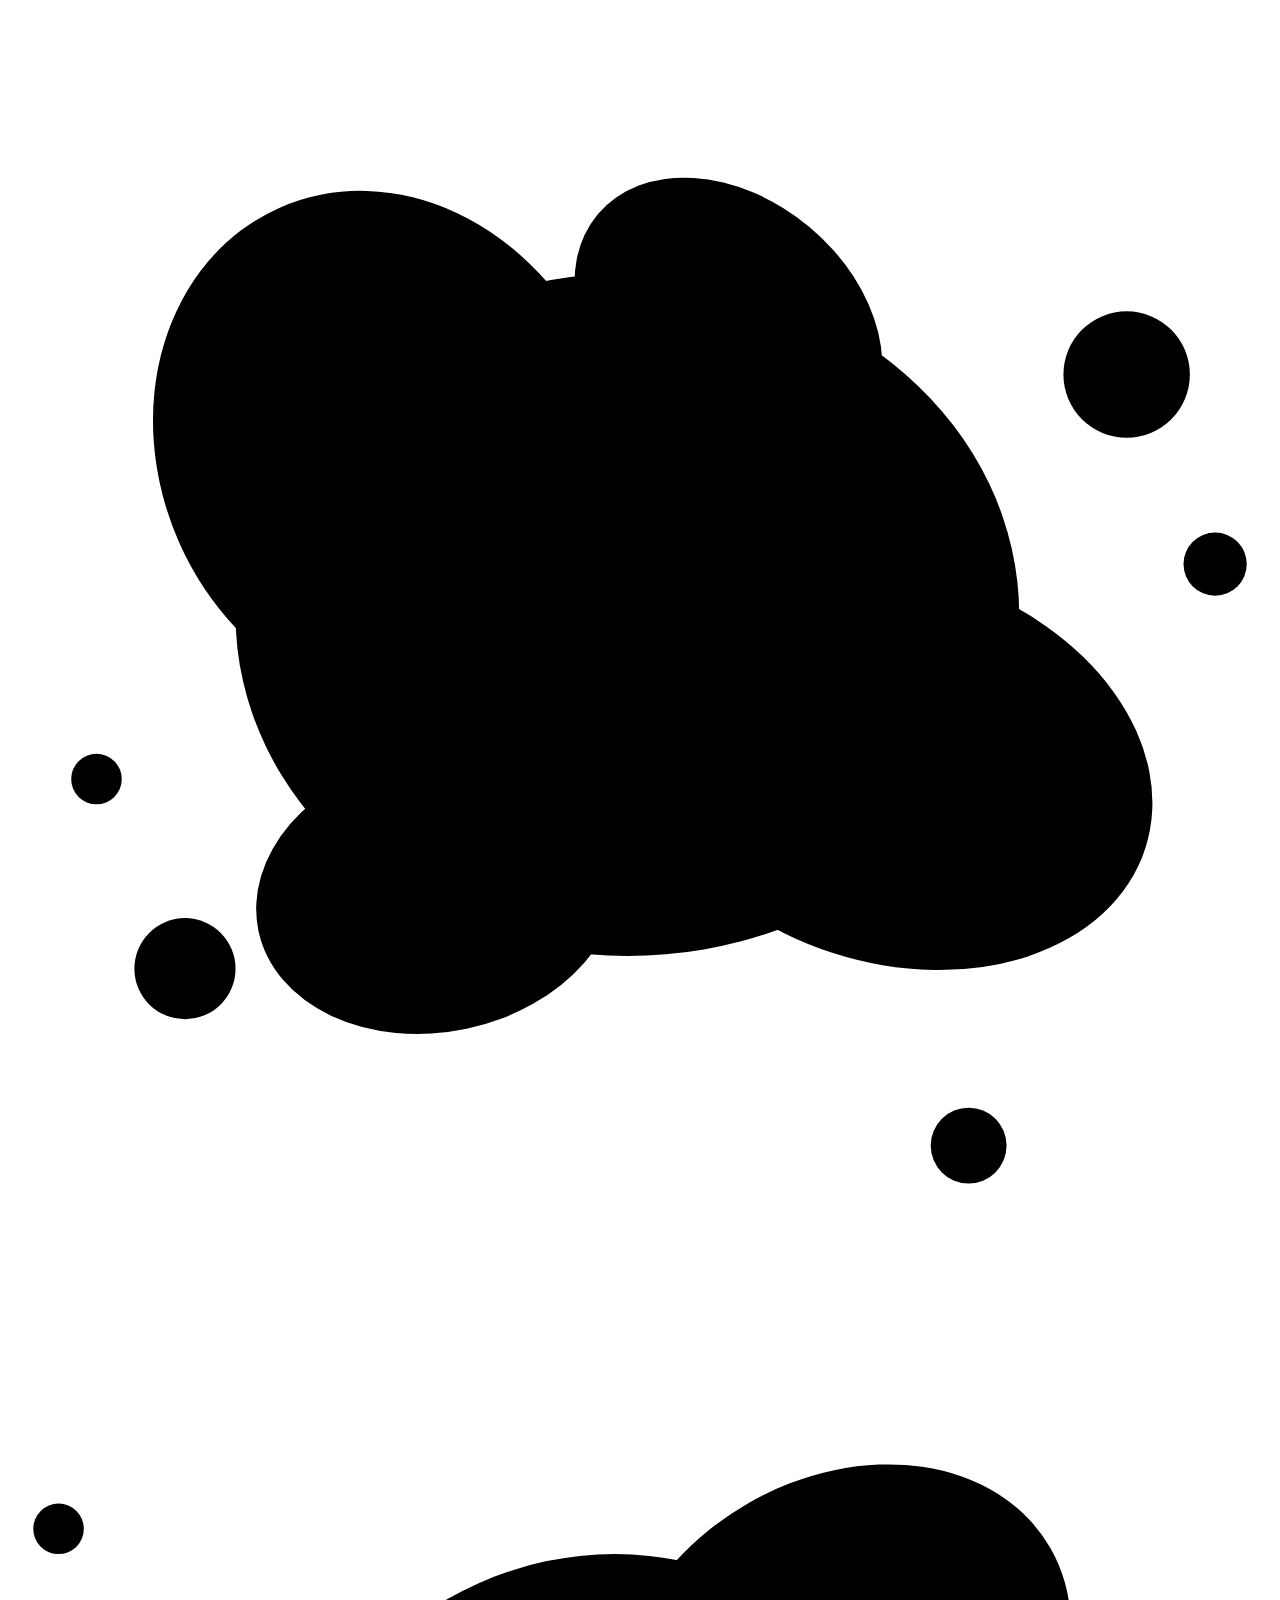
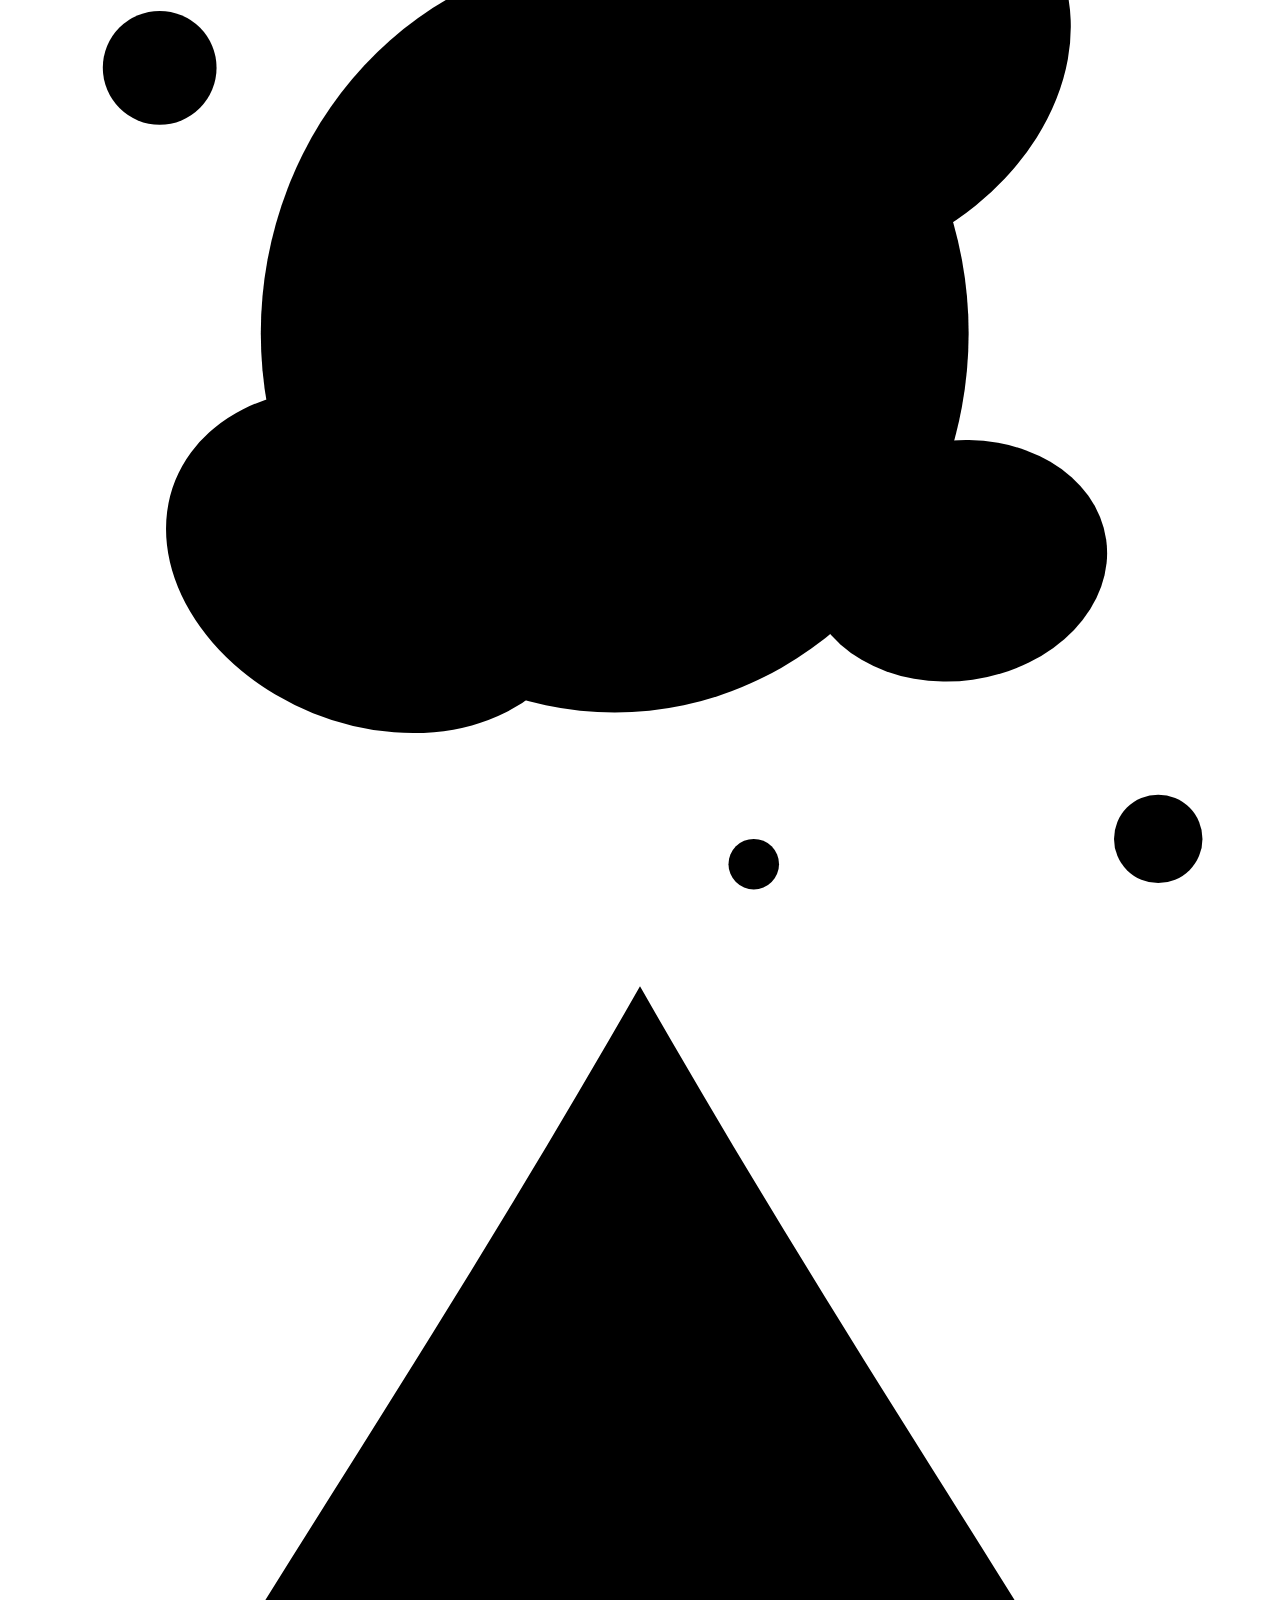
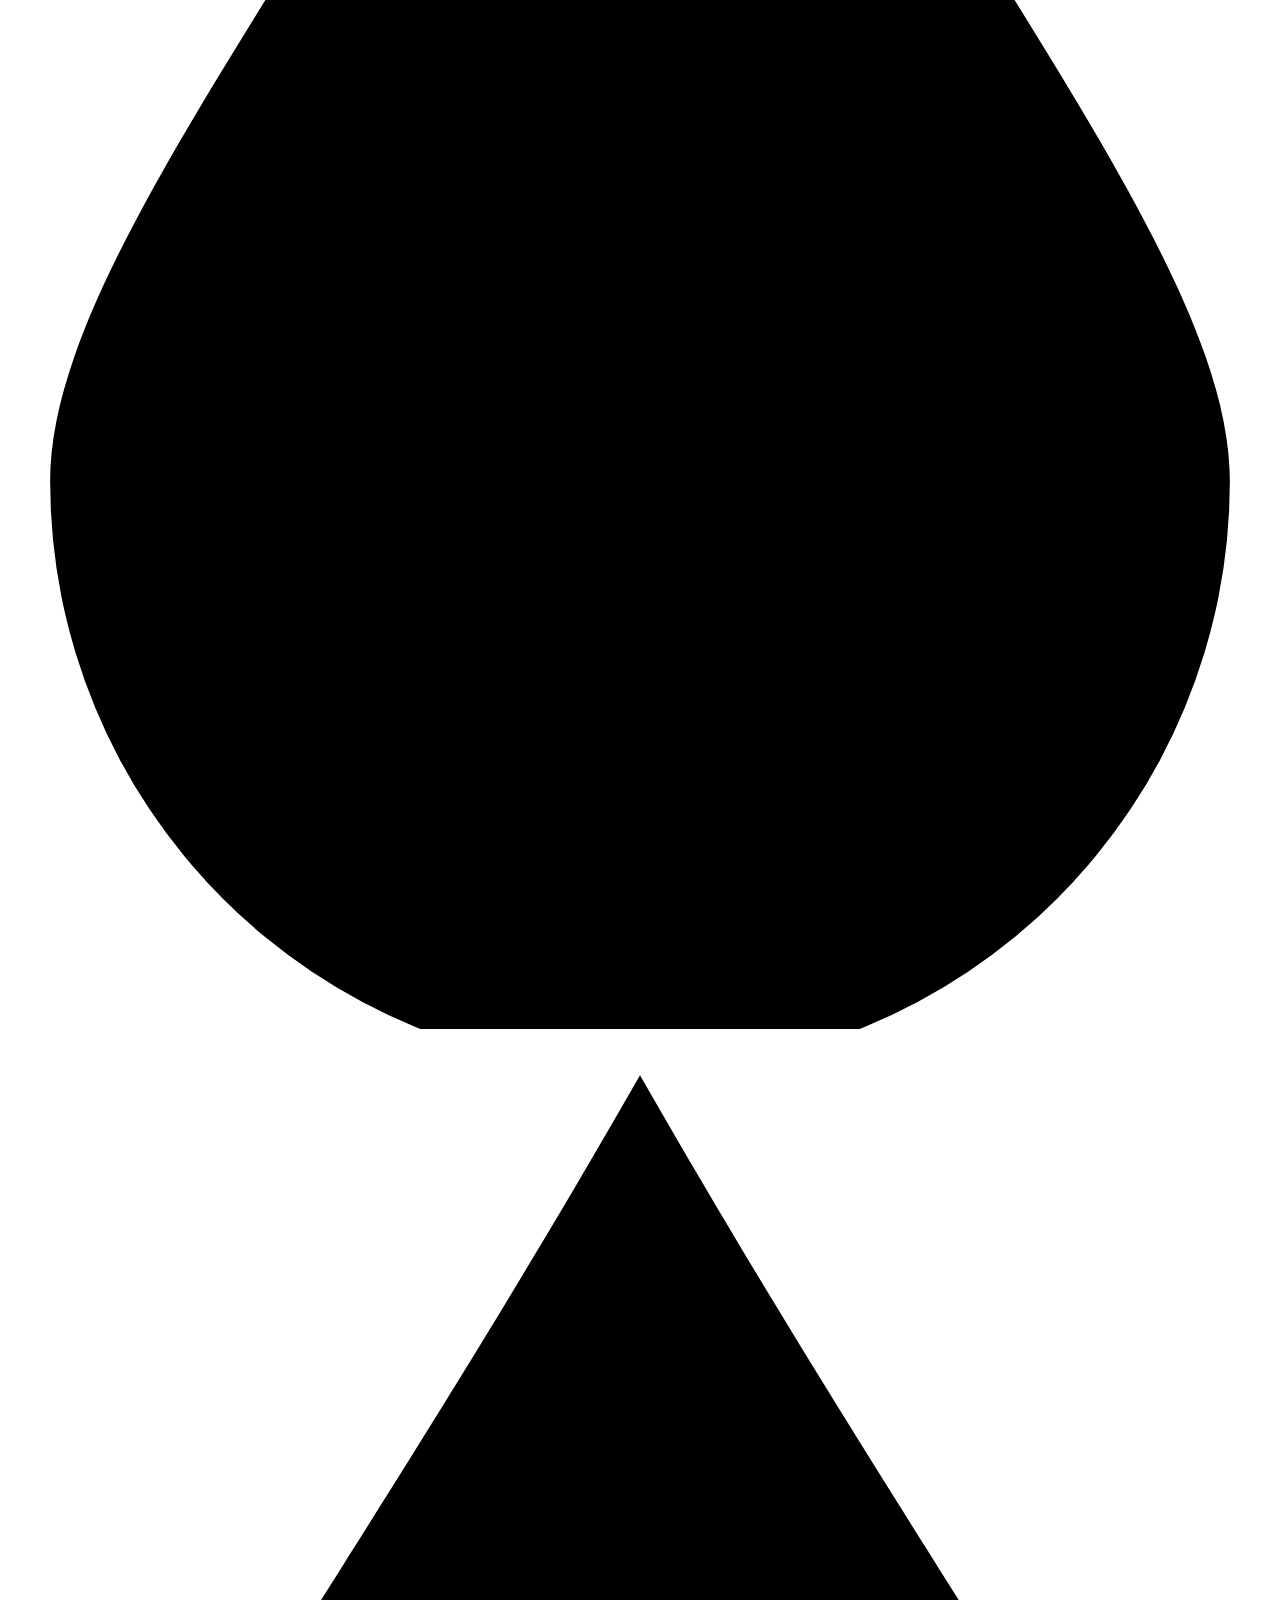
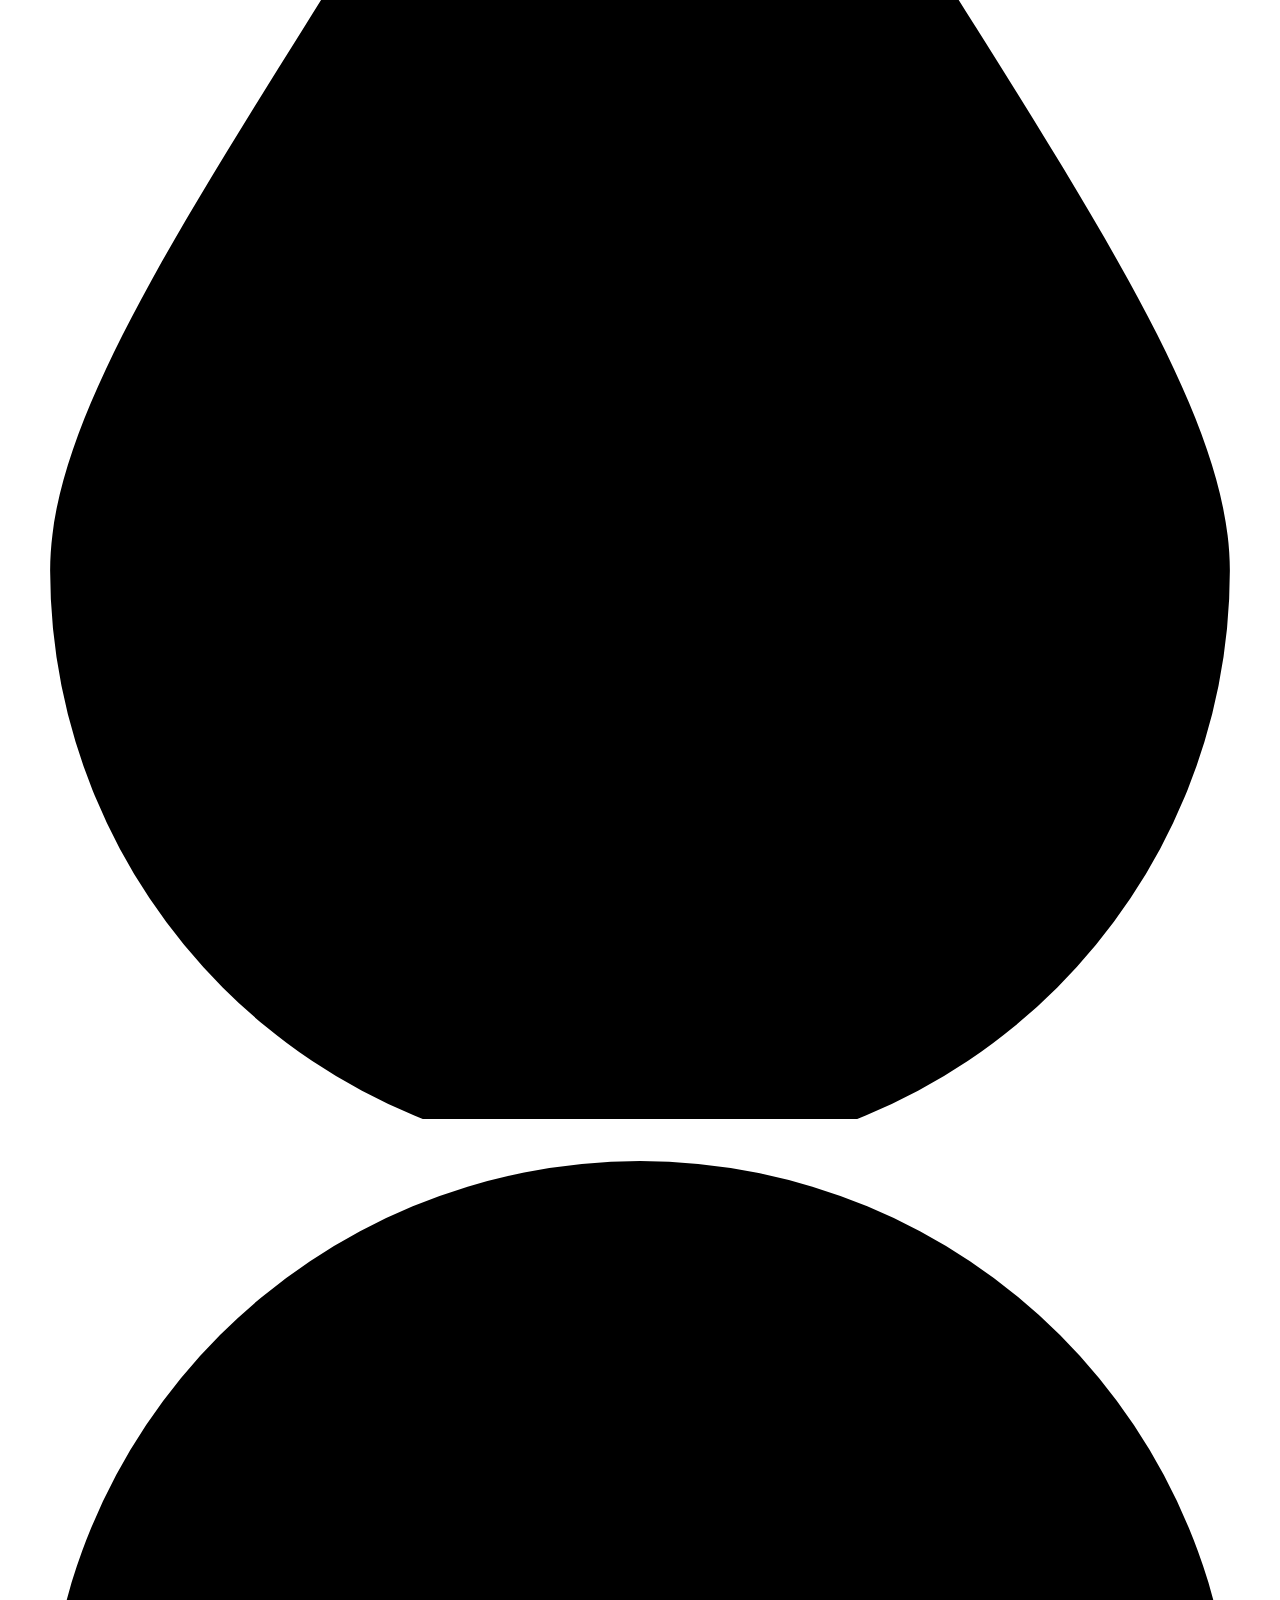
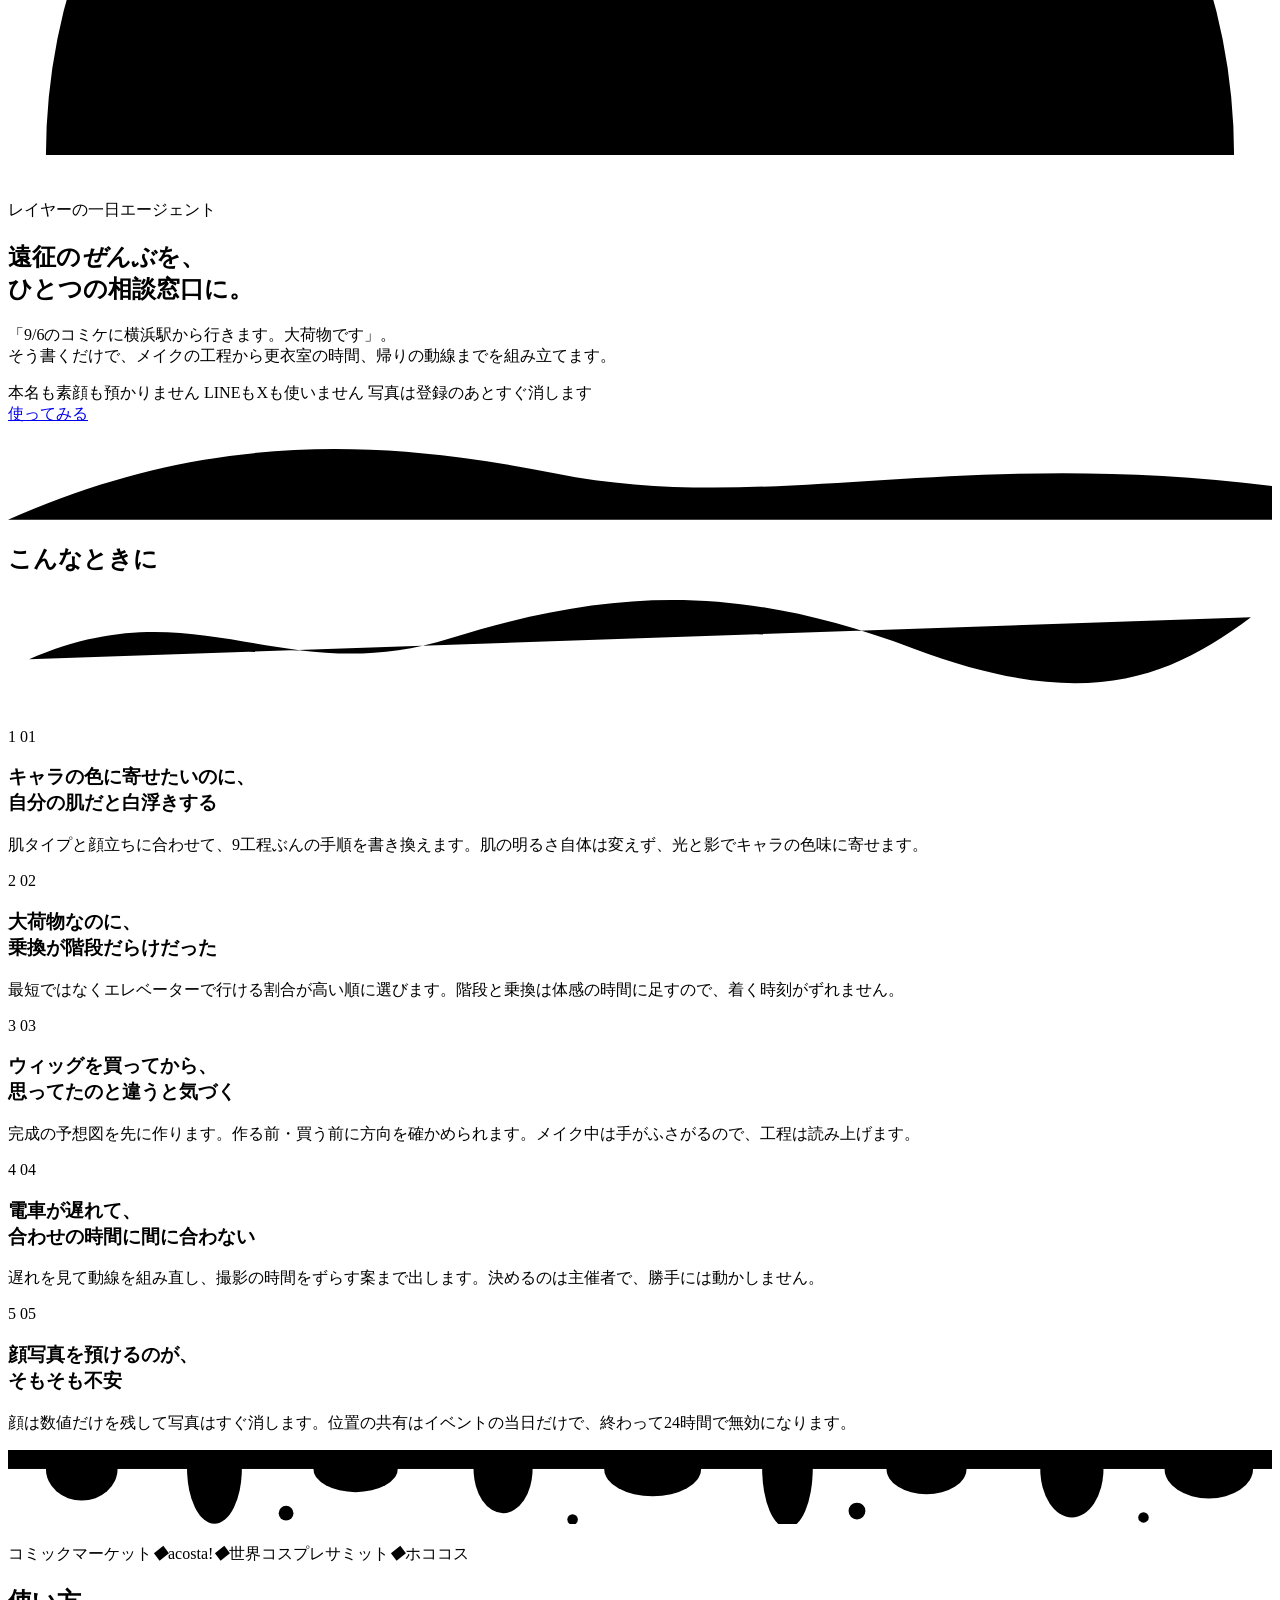
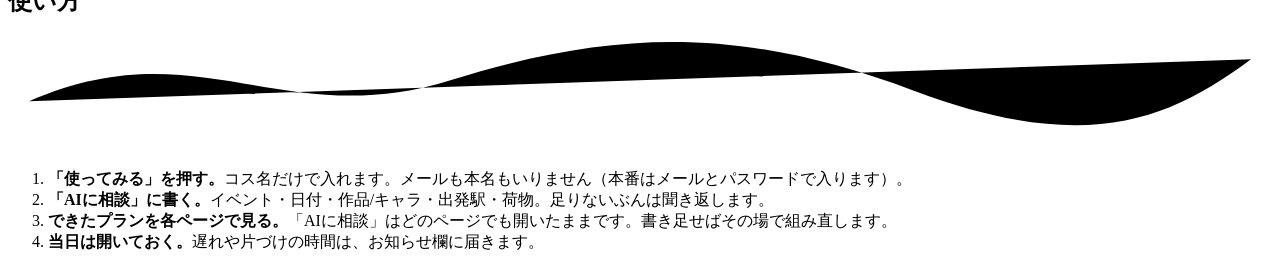
==== web/index.html @ 3bc36d15 "refactor: ログイン機能の刷新と機能強化、不要なテストの削除および UI の更新" ====
<!DOCTYPE html>
<html lang="ja">
<head>
<meta charset="utf-8">
<meta name="viewport" content="width=device-width, initial-scale=1, viewport-fit=cover">
<title>コスめぐり — レイヤーの一日エージェント</title>
<link rel="icon" href="/favicon.svg" type="image/svg+xml">
<link rel="apple-touch-icon" href="/apple-touch-icon.png">
<link rel="manifest" href="/manifest.webmanifest">
<meta name="theme-color" content="#0b0b10">
<link rel="stylesheet" href="/static/style.css?v=41">
</head>
<body class="p-home">

<main>
  <section class="hero">
    <!-- 飾りはインクの飛沫。重ねた楕円と飛び散った粒でできている。
         層ごとにスクロールとポインタで速さを変える（home.js） -->
    <div class="deco" aria-hidden="true">
      <svg class="splat splat-acid" data-depth="0.09" viewBox="0 0 200 200">
        <ellipse cx="98" cy="96" rx="62" ry="54"/>
        <ellipse cx="60" cy="70" rx="36" ry="42" transform="rotate(-24 60 70)"/>
        <ellipse cx="140" cy="120" rx="42" ry="31" transform="rotate(18 140 120)"/>
        <ellipse cx="114" cy="50" rx="27" ry="20" transform="rotate(40 114 50)"/>
        <ellipse cx="68" cy="140" rx="29" ry="22" transform="rotate(-12 68 140)"/>
        <circle cx="177" cy="58" r="10"/><circle cx="191" cy="88" r="5"/>
        <circle cx="28" cy="152" r="8"/><circle cx="14" cy="122" r="4"/>
        <circle cx="152" cy="180" r="6"/>
      </svg>
      <svg class="splat splat-magenta" data-depth="0.24" viewBox="0 0 200 200">
        <ellipse cx="96" cy="104" rx="56" ry="60"/>
        <ellipse cx="132" cy="62" rx="38" ry="30" transform="rotate(-30 132 62)"/>
        <ellipse cx="58" cy="140" rx="34" ry="26" transform="rotate(22 58 140)"/>
        <ellipse cx="150" cy="140" rx="24" ry="19" transform="rotate(-8 150 140)"/>
        <circle cx="24" cy="62" r="9"/><circle cx="8" cy="40" r="4"/>
        <circle cx="182" cy="184" r="7"/><circle cx="118" cy="188" r="4"/>
      </svg>
      <span class="ring ring-cyan" data-depth="0.44"></span>
      <span class="dot dot-violet" data-depth="0.58"></span>
      <svg class="drop drop-a" data-depth="0.66" viewBox="0 0 60 80"><path d="M30 2 C 46 30, 58 44, 58 54 a28 28 0 0 1-56 0 C2 44, 14 30, 30 2 Z"/></svg>
      <svg class="drop drop-b" data-depth="0.36" viewBox="0 0 60 80"><path d="M30 2 C 46 30, 58 44, 58 54 a28 28 0 0 1-56 0 C2 44, 14 30, 30 2 Z"/></svg>
      <svg class="arc" data-depth="0.16" viewBox="0 0 200 104"><path d="M6 100 A94 94 0 0 1 194 100"/></svg>
    </div>

    <div class="hero-text">
      <p class="eyebrow">レイヤーの一日エージェント</p>
      <h1 class="hero-title">遠征の<em>ぜんぶ</em>を、<br>ひとつの相談窓口に。</h1>
      <p class="hero-lead">
        「9/6のコミケに横浜駅から行きます。大荷物です」。<br>
        そう書くだけで、メイクの工程から更衣室の時間、帰りの動線までを組み立てます。
      </p>
      <div class="hero-chips">
        <span class="chip">本名も素顔も預かりません</span>
        <span class="chip">LINEもXも使いません</span>
        <span class="chip">写真は登録のあとすぐ消します</span>
      </div>
      <div class="hero-cta">
        <a id="btn-start" class="btn primary" href="/login">使ってみる</a>
      </div>
    </div>
  </section>
</main>

<!-- できること: 黒地の帯。上下を波で切る -->
<div class="wave wave-in" aria-hidden="true">
  <svg viewBox="0 0 1200 90" preserveAspectRatio="none"><path d="M0 90 C 180 10, 340 10, 520 46 C 720 86, 900 20, 1200 58 L1200 90 Z"/></svg>
</div>

<section class="band">
  <div class="band-inner">
    <h2 class="section-title on-dark">こんなときに<span class="squiggle" aria-hidden="true"><svg viewBox="0 0 120 12" preserveAspectRatio="none"><path d="M2 8 C 18 1, 26 11, 42 6 S 70 1, 86 7 S 110 10, 118 4"/></svg></span></h2>

    <div class="feature-grid">
      <article class="feature f-prep">
        <span class="feature-step">1</span>
        <span class="ghost-no" aria-hidden="true">01</span>
        <h3>キャラの色に寄せたいのに、<br>自分の肌だと白浮きする</h3>
        <p>肌タイプと顔立ちに合わせて、9工程ぶんの手順を書き換えます。肌の明るさ自体は変えず、光と影でキャラの色味に寄せます。</p>
      </article>

      <article class="feature f-plan">
        <span class="feature-step">2</span>
        <span class="ghost-no" aria-hidden="true">02</span>
        <h3>大荷物なのに、<br>乗換が階段だらけだった</h3>
        <p>最短ではなくエレベーターで行ける割合が高い順に選びます。階段と乗換は体感の時間に足すので、着く時刻がずれません。</p>
      </article>

      <article class="feature f-looks">
        <span class="feature-step">3</span>
        <span class="ghost-no" aria-hidden="true">03</span>
        <h3>ウィッグを買ってから、<br>思ってたのと違うと気づく</h3>
        <p>完成の予想図を先に作ります。作る前・買う前に方向を確かめられます。メイク中は手がふさがるので、工程は読み上げます。</p>
      </article>

      <article class="feature f-day">
        <span class="feature-step">4</span>
        <span class="ghost-no" aria-hidden="true">04</span>
        <h3>電車が遅れて、<br>合わせの時間に間に合わない</h3>
        <p>遅れを見て動線を組み直し、撮影の時間をずらす案まで出します。決めるのは主催者で、勝手には動かしません。</p>
      </article>

      <article class="feature f-privacy">
        <span class="feature-step">5</span>
        <span class="ghost-no" aria-hidden="true">05</span>
        <h3>顔写真を預けるのが、<br>そもそも不安</h3>
        <p>顔は数値だけを残して写真はすぐ消します。位置の共有はイベントの当日だけで、終わって24時間で無効になります。</p>
      </article>
    </div>
  </div>
</section>

<!-- 黒い帯の下は、インクが垂れた形で切る -->
<div class="drip" aria-hidden="true">
  <svg viewBox="0 0 1200 70" preserveAspectRatio="none">
    <rect width="1200" height="18"/>
    <ellipse cx="70" cy="18" rx="34" ry="30"/>
    <ellipse cx="196" cy="18" rx="26" ry="52"/>
    <ellipse cx="330" cy="18" rx="40" ry="22"/>
    <ellipse cx="470" cy="18" rx="28" ry="42"/>
    <ellipse cx="612" cy="18" rx="46" ry="26"/>
    <ellipse cx="740" cy="18" rx="24" ry="56"/>
    <ellipse cx="872" cy="18" rx="38" ry="24"/>
    <ellipse cx="1010" cy="18" rx="30" ry="46"/>
    <ellipse cx="1140" cy="18" rx="42" ry="28"/>
    <circle cx="264" cy="60" r="7"/>
    <circle cx="536" cy="66" r="5"/>
    <circle cx="806" cy="58" r="8"/>
    <circle cx="1078" cy="64" r="5"/>
  </svg>
</div>

<!-- 対応イベントのリボン。帯だけを画面の外へ逃がし、文字は切らない -->
<div class="ribbon">
  <p class="ribbon-inner">
    <span>コミックマーケット</span><i aria-hidden="true">◆</i><span>acosta!</span><i aria-hidden="true">◆</i><span>世界コスプレサミット</span><i aria-hidden="true">◆</i><span>ホココス</span>
  </p>
</div>

<main class="lower">
  <section class="howto">
    <h2 class="section-title">使い方<span class="squiggle" aria-hidden="true"><svg viewBox="0 0 120 12" preserveAspectRatio="none"><path d="M2 8 C 18 1, 26 11, 42 6 S 70 1, 86 7 S 110 10, 118 4"/></svg></span></h2>
    <ol class="howto-list">
      <li><b>「使ってみる」を押す。</b>コス名だけで入れます。メールも本名もいりません（本番はメールとパスワードで入ります）。</li>
      <li><b>「AIに相談」に書く。</b>イベント・日付・作品/キャラ・出発駅・荷物。足りないぶんは聞き返します。</li>
      <li><b>できたプランを各ページで見る。</b>「AIに相談」はどのページでも開いたままです。書き足せばその場で組み直します。</li>
      <li><b>当日は開いておく。</b>遅れや片づけの時間は、お知らせ欄に届きます。</li>
    </ol>
  </section>

</main>

<script type="module" src="/static/js/pages/home.js?v=41"></script>
</body>
</html>
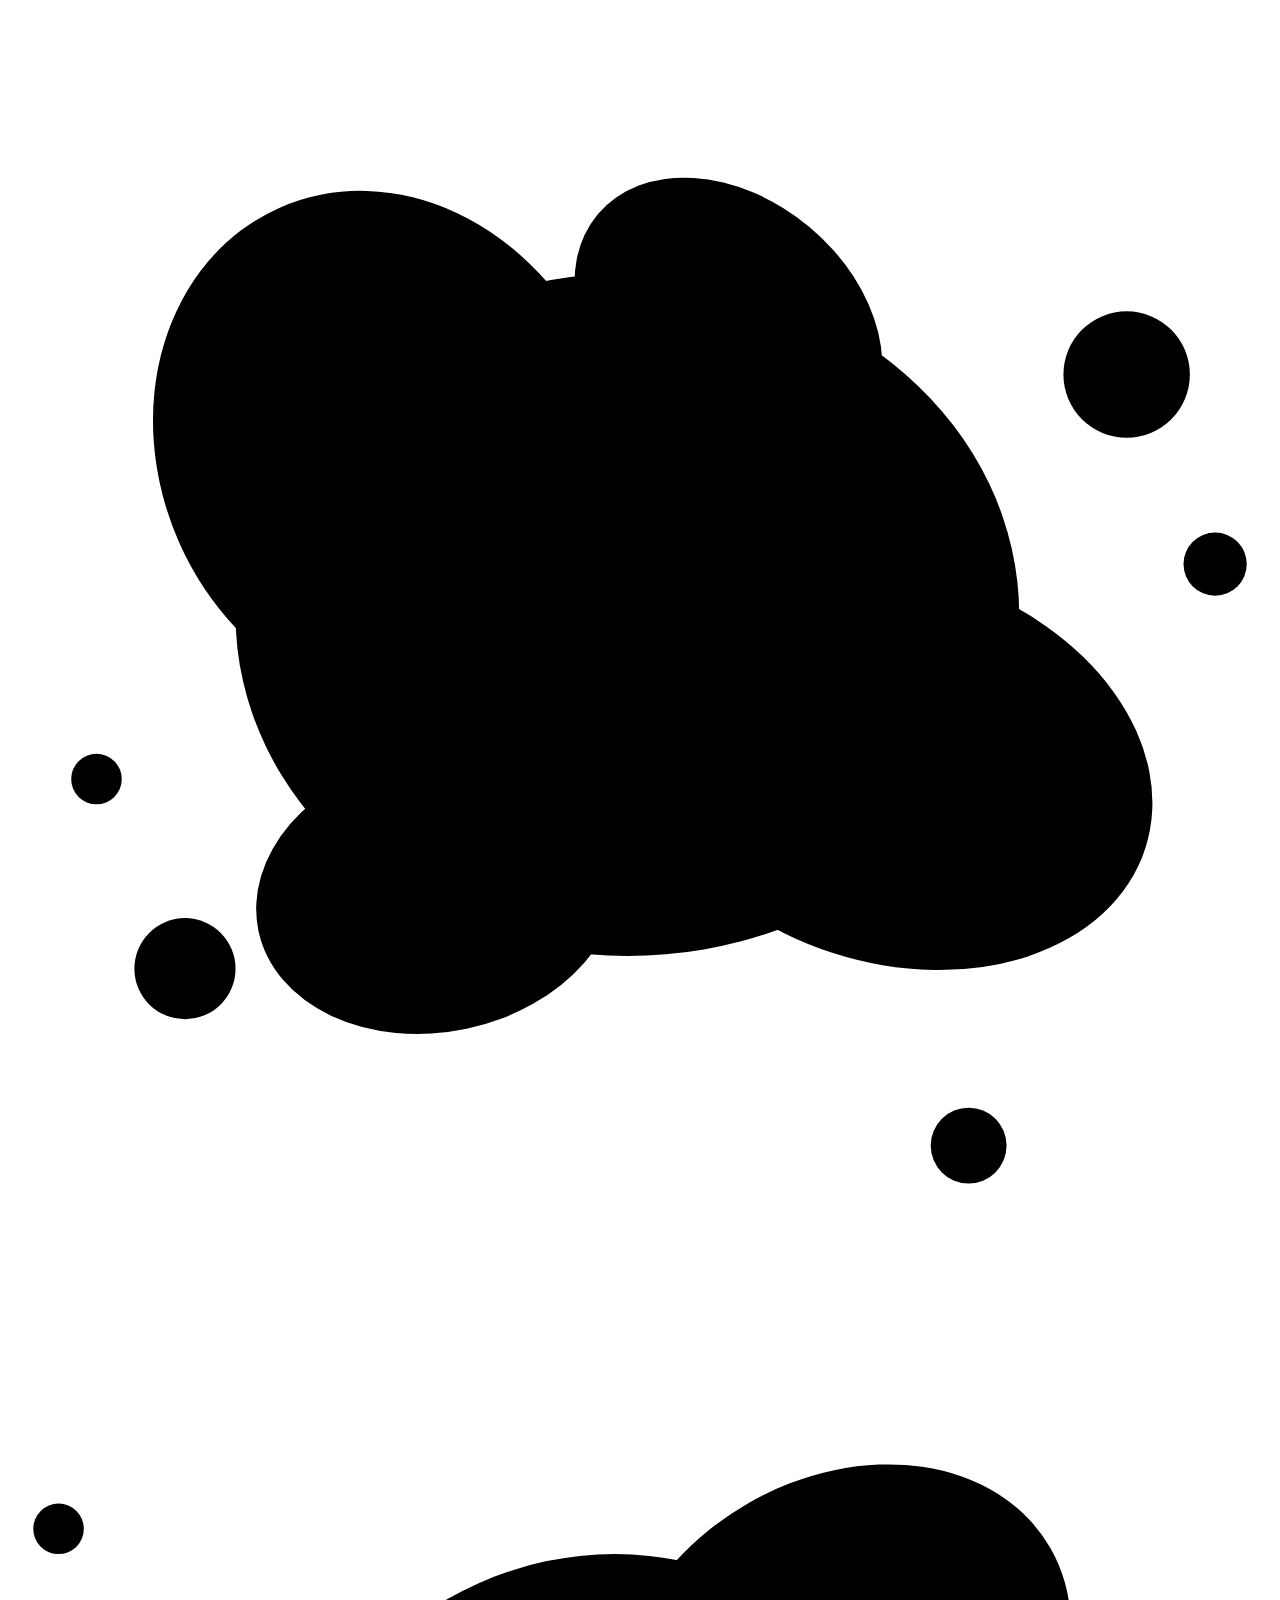
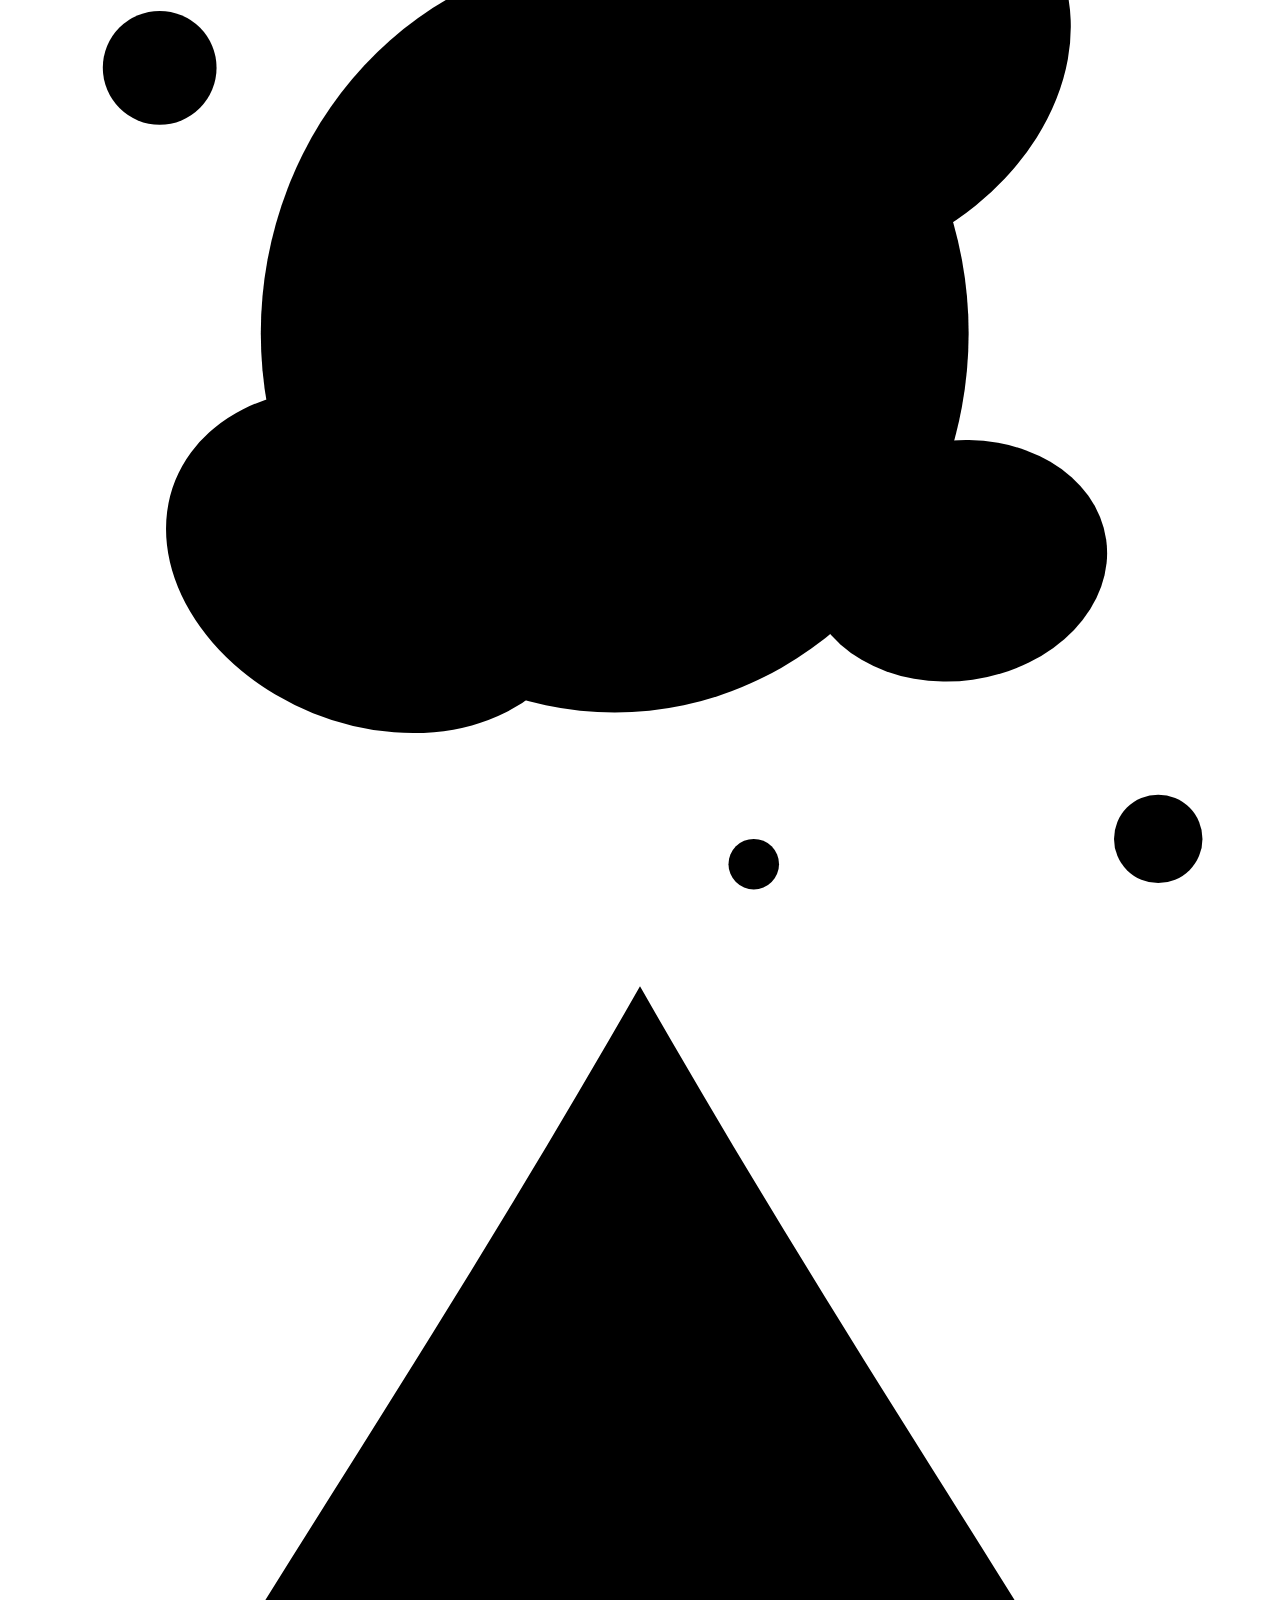
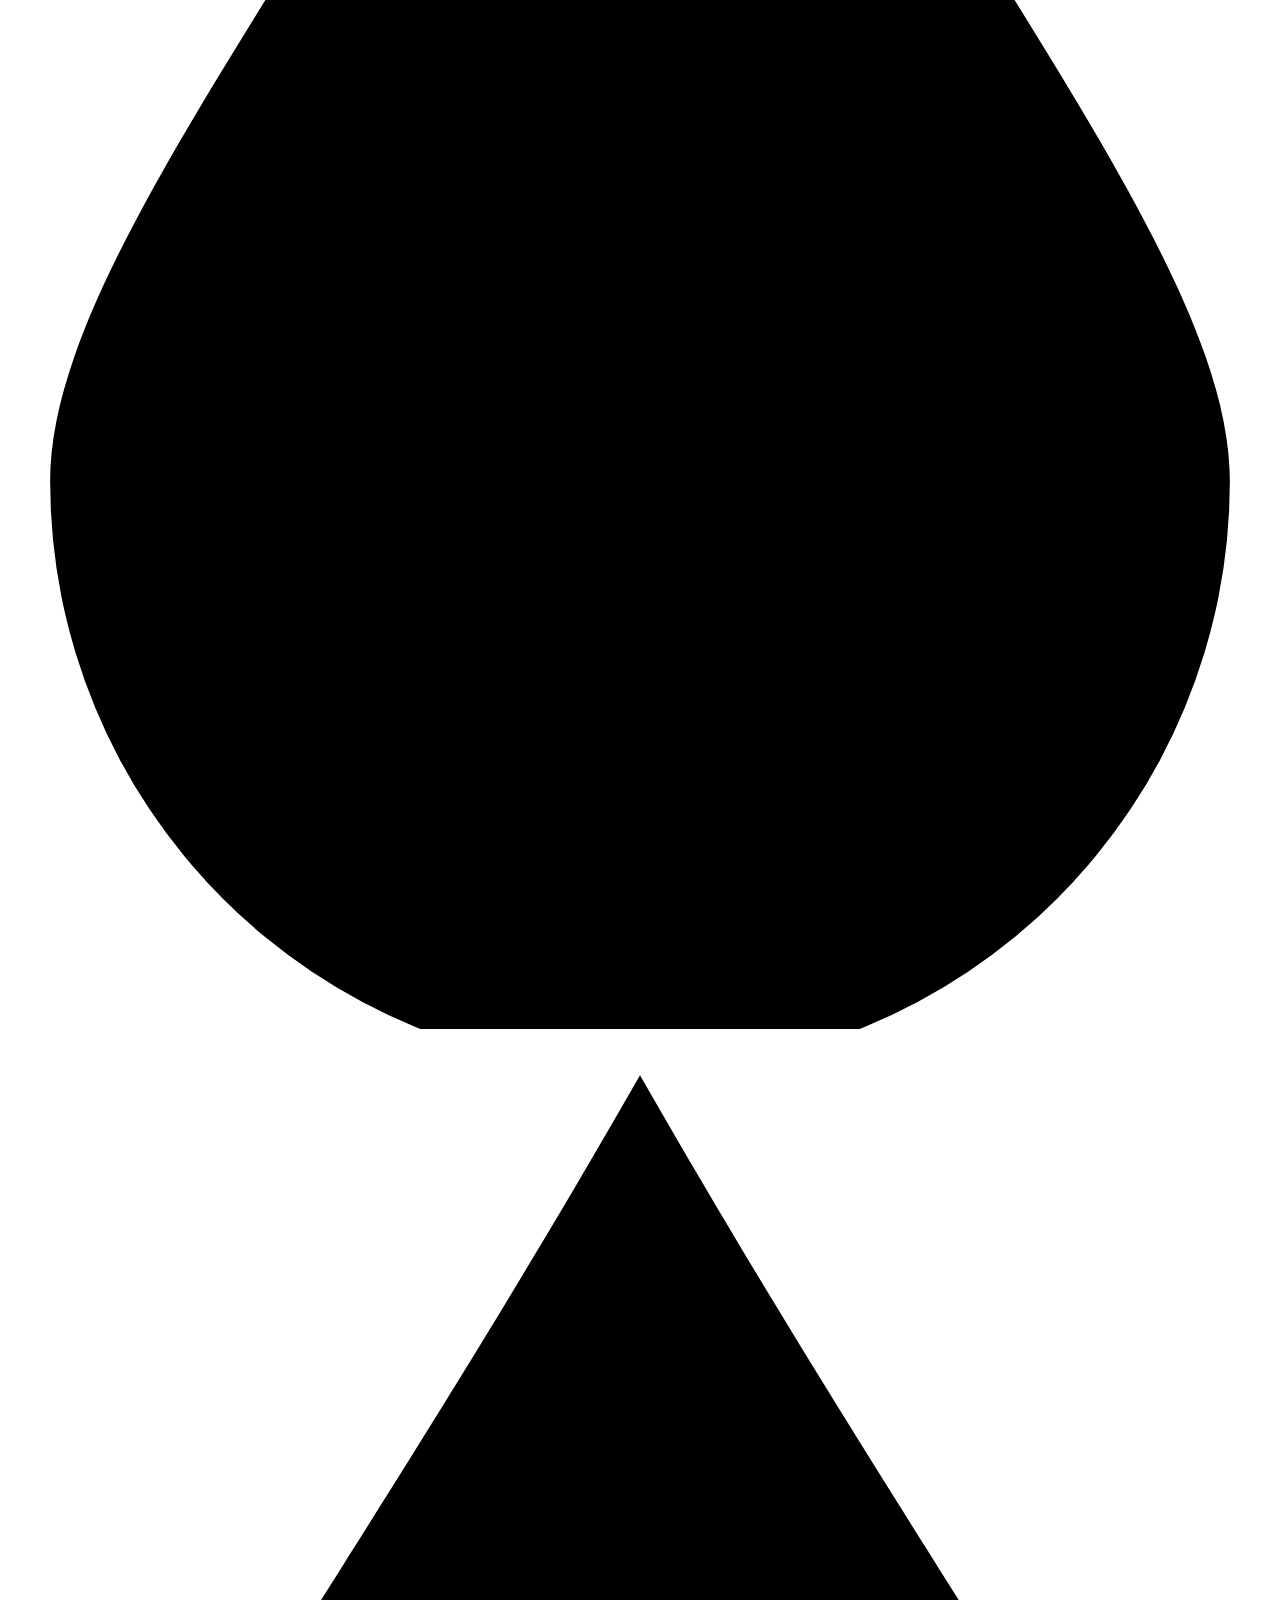
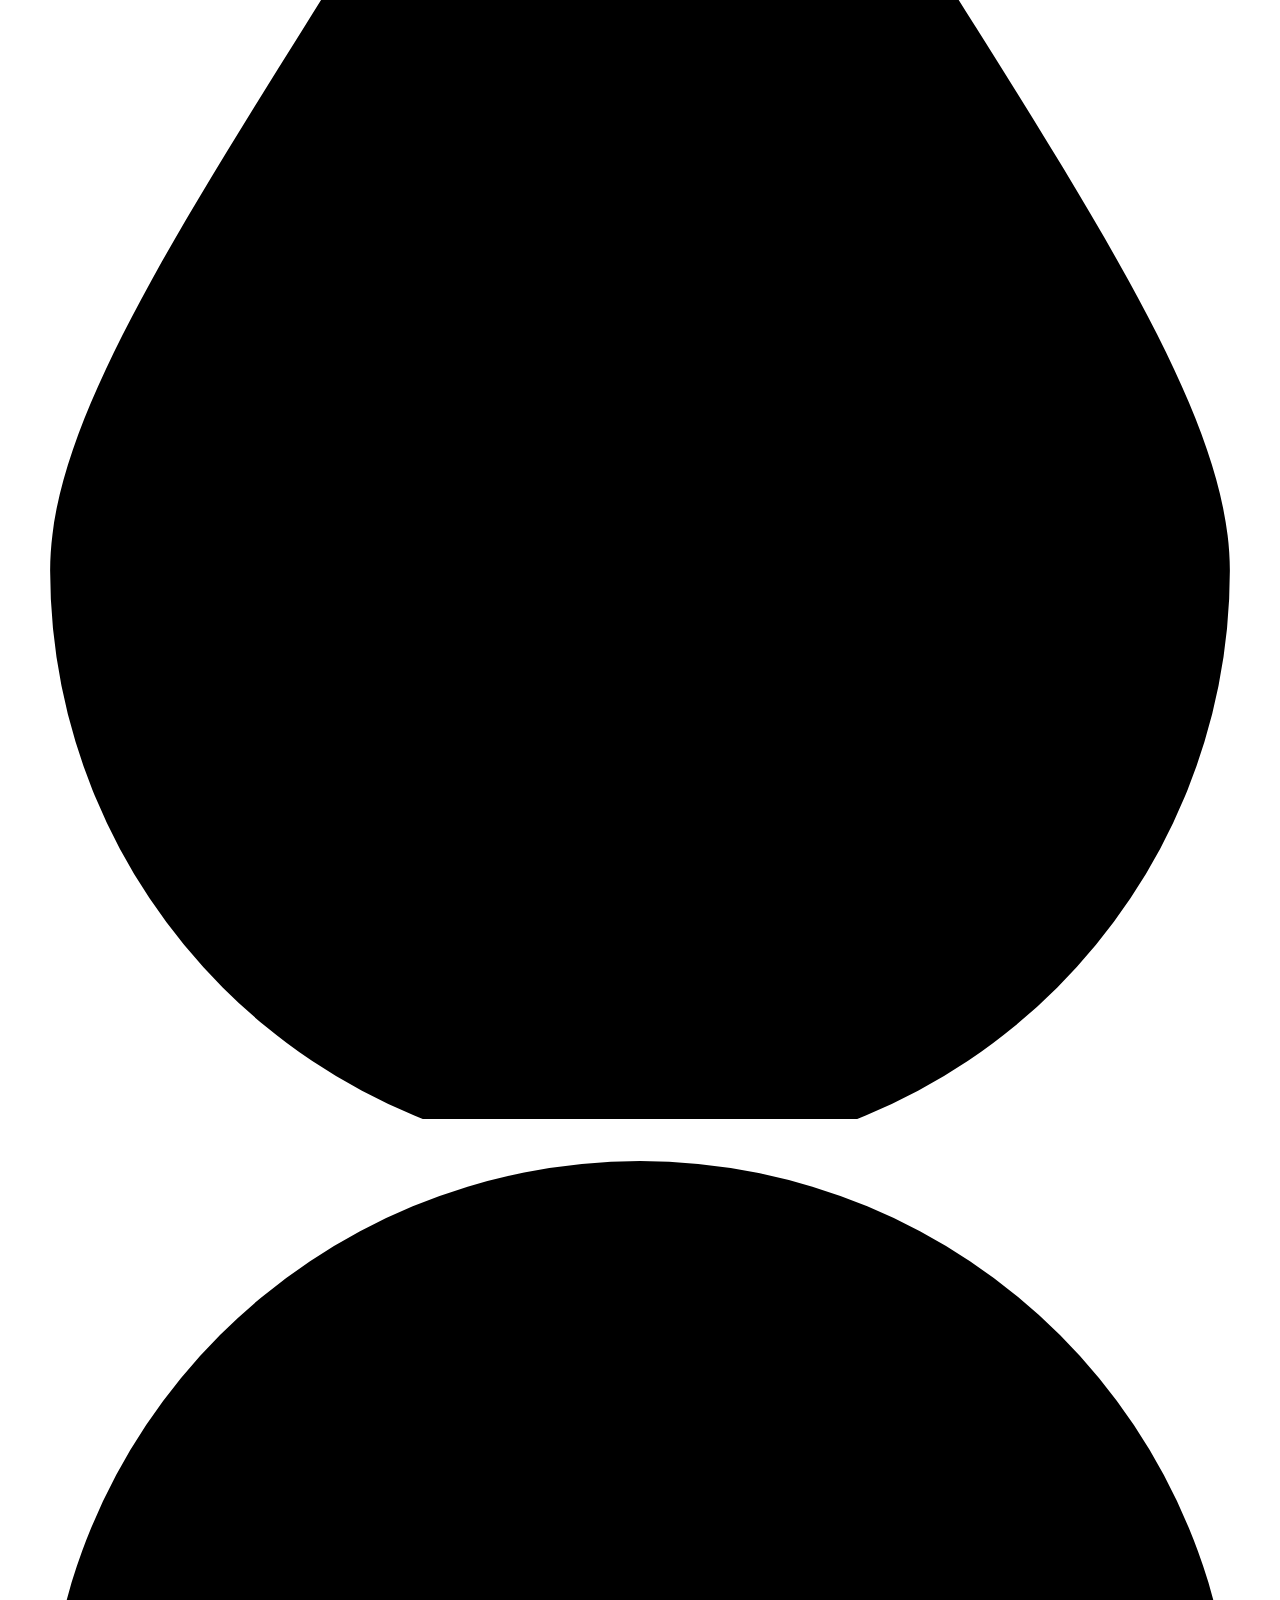
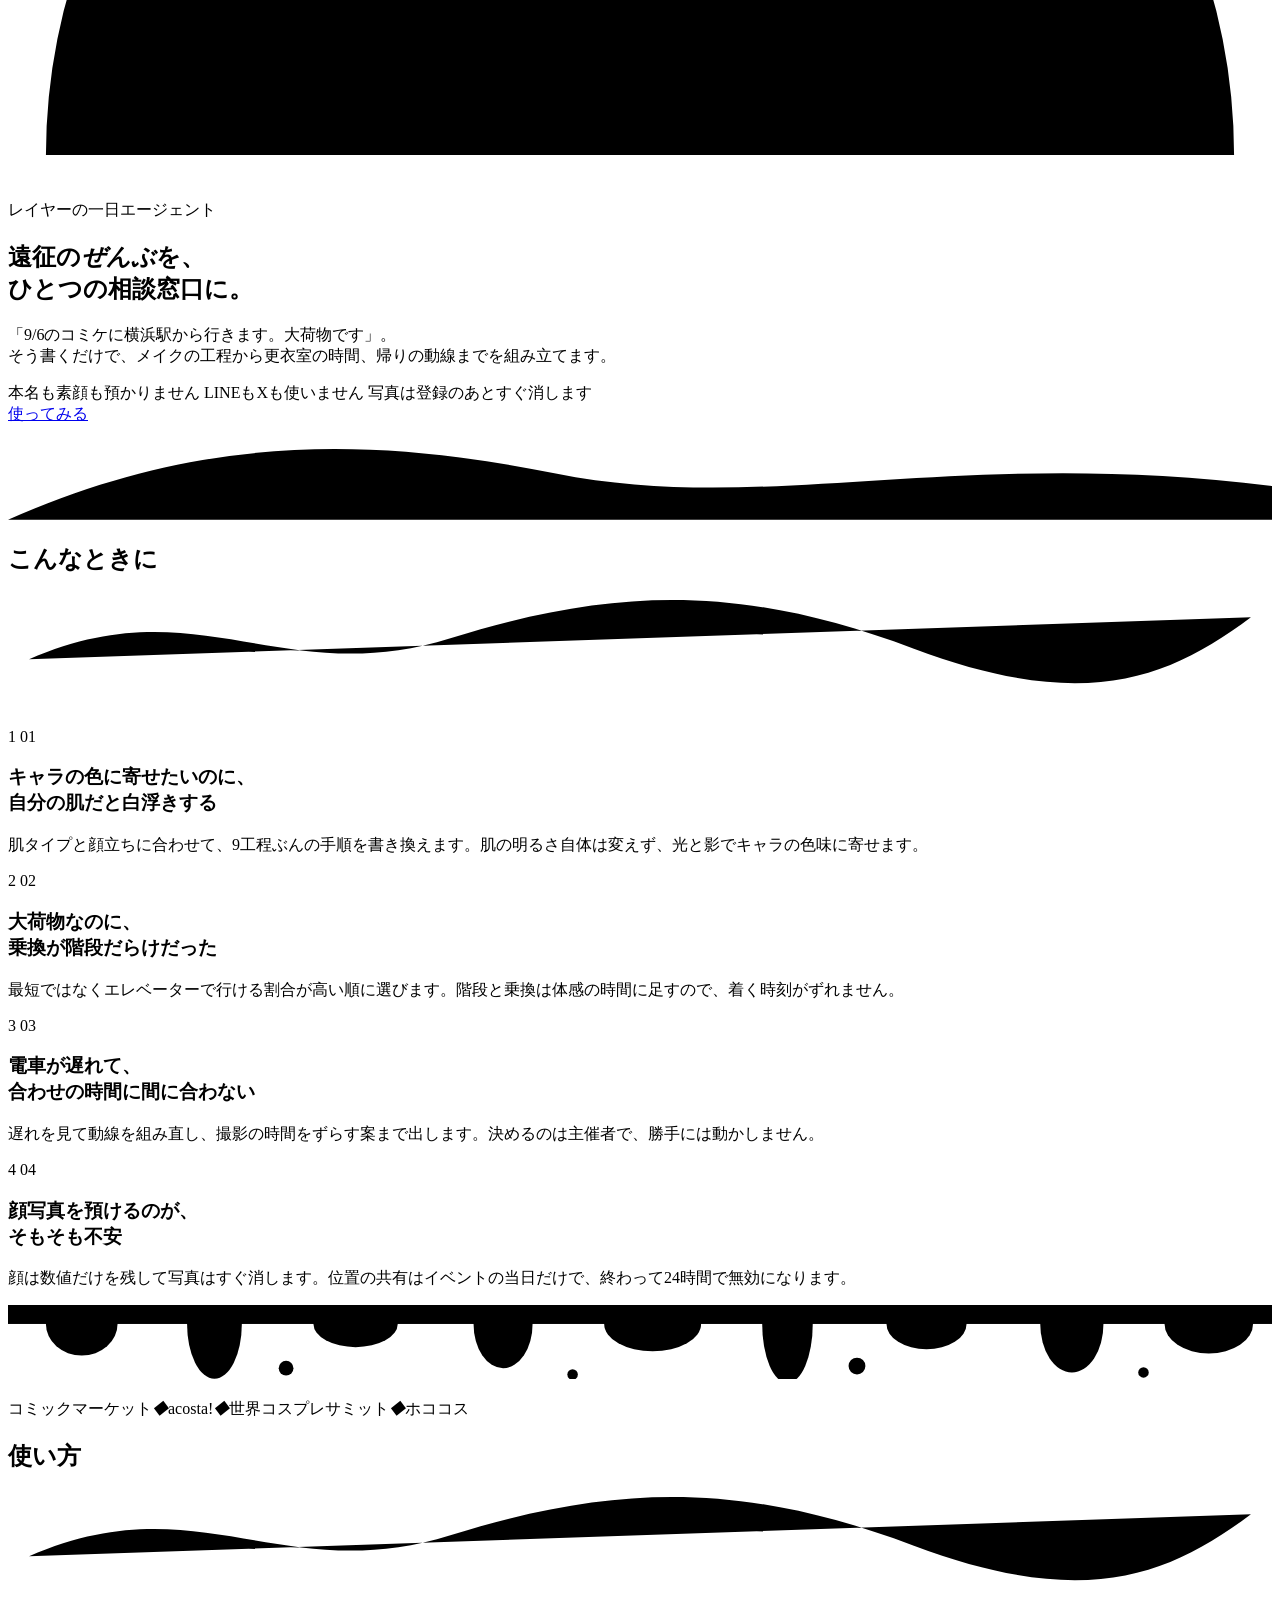
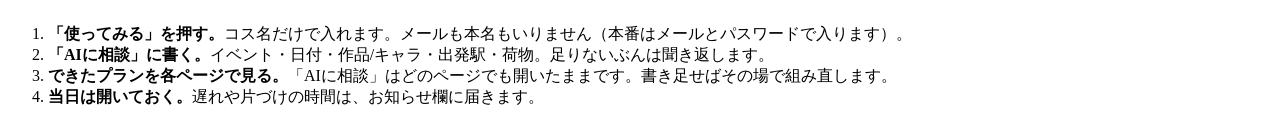
==== commit 023d9152: "remove GMI" ====
--- a/web/index.html
+++ b/web/index.html
@@ -8,7 +8,7 @@
 <link rel="apple-touch-icon" href="/apple-touch-icon.png">
 <link rel="manifest" href="/manifest.webmanifest">
 <meta name="theme-color" content="#0b0b10">
-<link rel="stylesheet" href="/static/style.css?v=41">
+<link rel="stylesheet" href="/static/style.css?v=42">
 </head>
 <body class="p-home">
 
@@ -85,23 +85,16 @@
         <p>最短ではなくエレベーターで行ける割合が高い順に選びます。階段と乗換は体感の時間に足すので、着く時刻がずれません。</p>
       </article>
 
-      <article class="feature f-looks">
+      <article class="feature f-day">
         <span class="feature-step">3</span>
         <span class="ghost-no" aria-hidden="true">03</span>
-        <h3>ウィッグを買ってから、<br>思ってたのと違うと気づく</h3>
-        <p>完成の予想図を先に作ります。作る前・買う前に方向を確かめられます。メイク中は手がふさがるので、工程は読み上げます。</p>
-      </article>
-
-      <article class="feature f-day">
-        <span class="feature-step">4</span>
-        <span class="ghost-no" aria-hidden="true">04</span>
         <h3>電車が遅れて、<br>合わせの時間に間に合わない</h3>
         <p>遅れを見て動線を組み直し、撮影の時間をずらす案まで出します。決めるのは主催者で、勝手には動かしません。</p>
       </article>
 
       <article class="feature f-privacy">
-        <span class="feature-step">5</span>
-        <span class="ghost-no" aria-hidden="true">05</span>
+        <span class="feature-step">4</span>
+        <span class="ghost-no" aria-hidden="true">04</span>
         <h3>顔写真を預けるのが、<br>そもそも不安</h3>
         <p>顔は数値だけを残して写真はすぐ消します。位置の共有はイベントの当日だけで、終わって24時間で無効になります。</p>
       </article>
@@ -149,6 +142,6 @@
 
 </main>
 
-<script type="module" src="/static/js/pages/home.js?v=41"></script>
+<script type="module" src="/static/js/pages/home.js?v=42"></script>
 </body>
 </html>
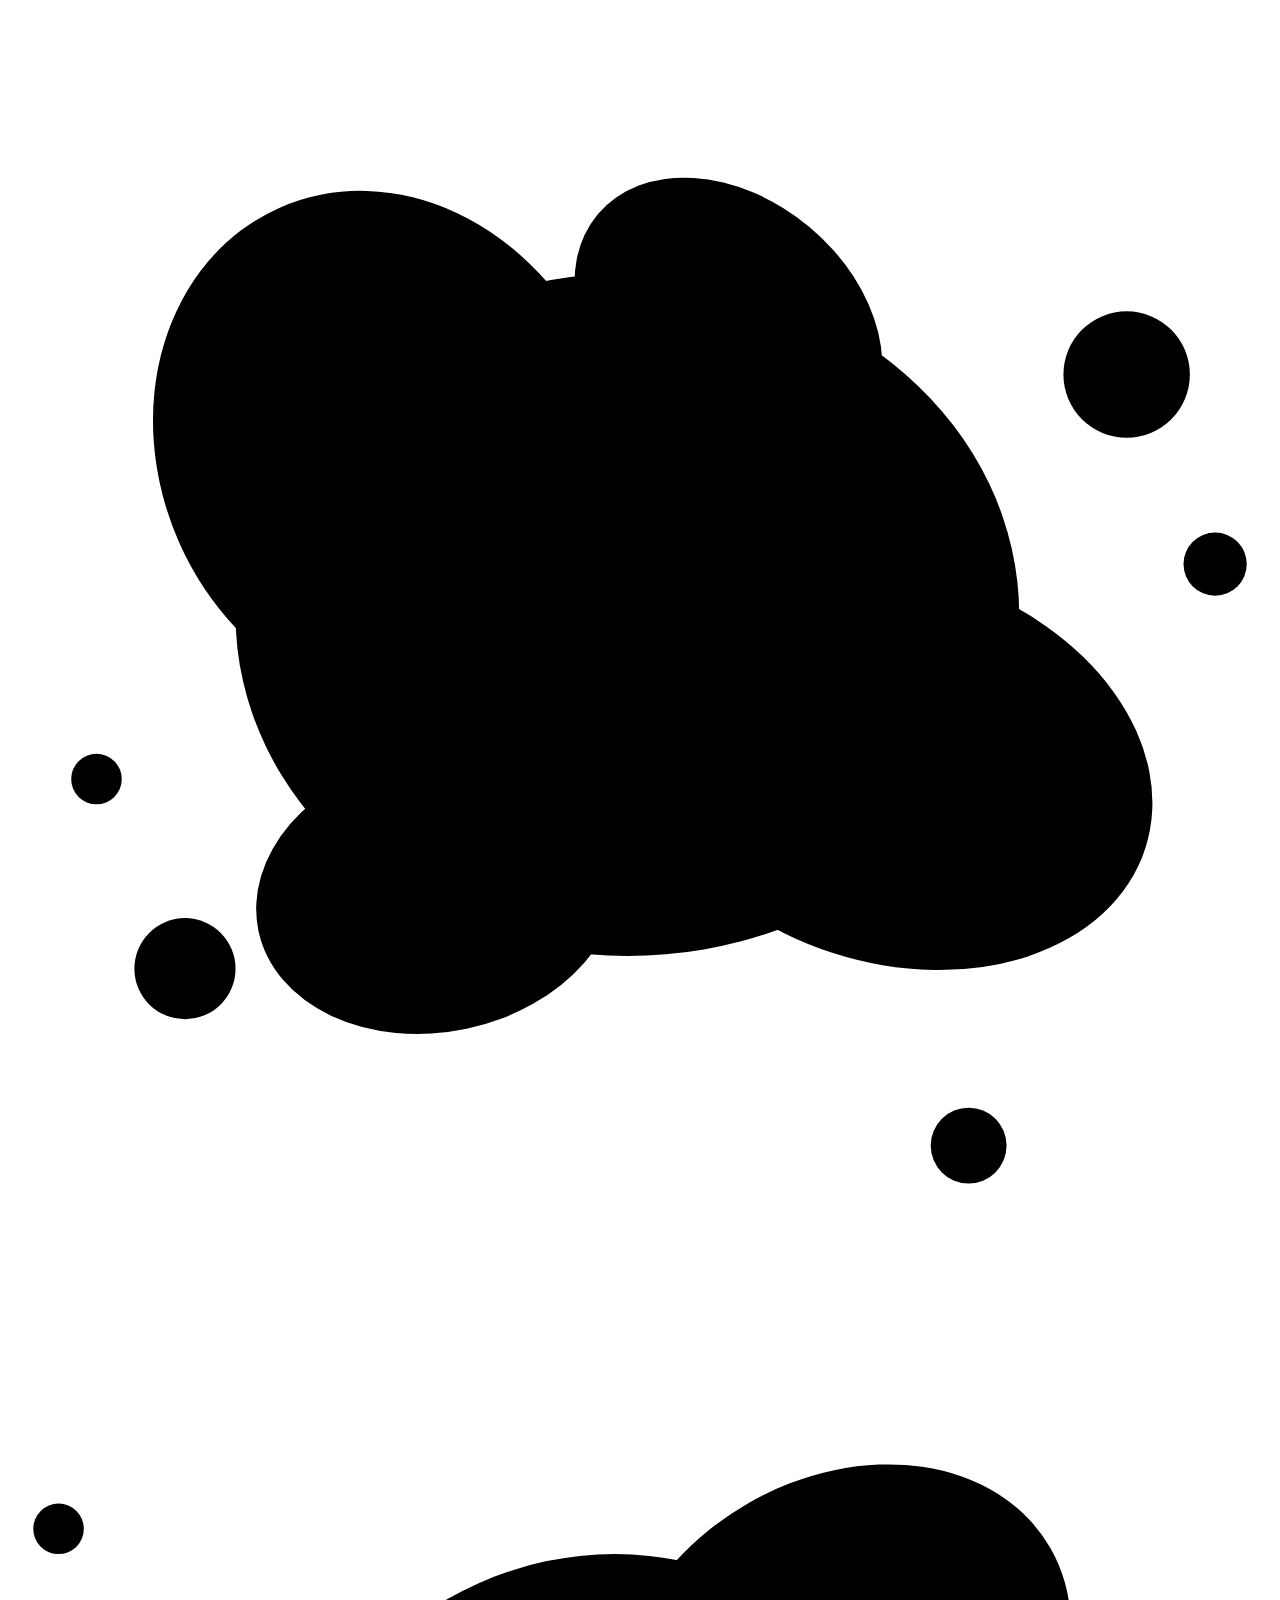
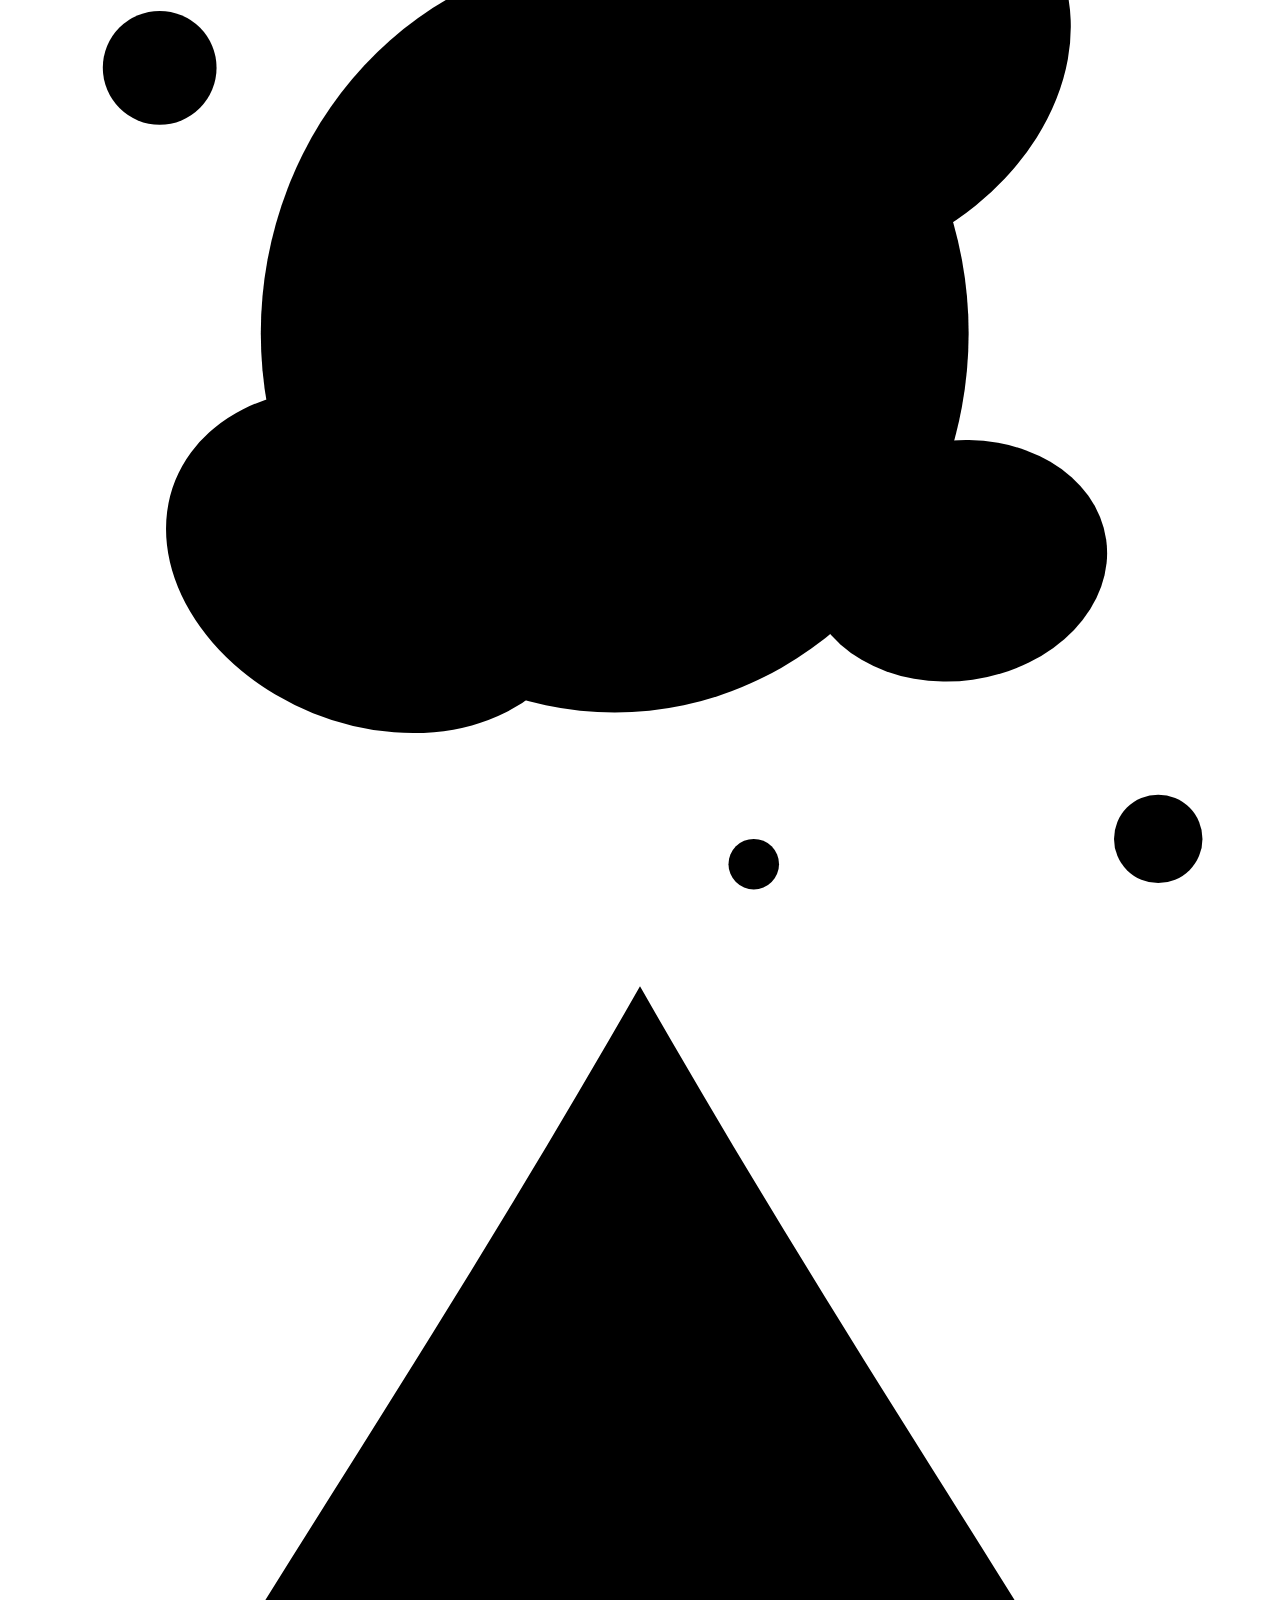
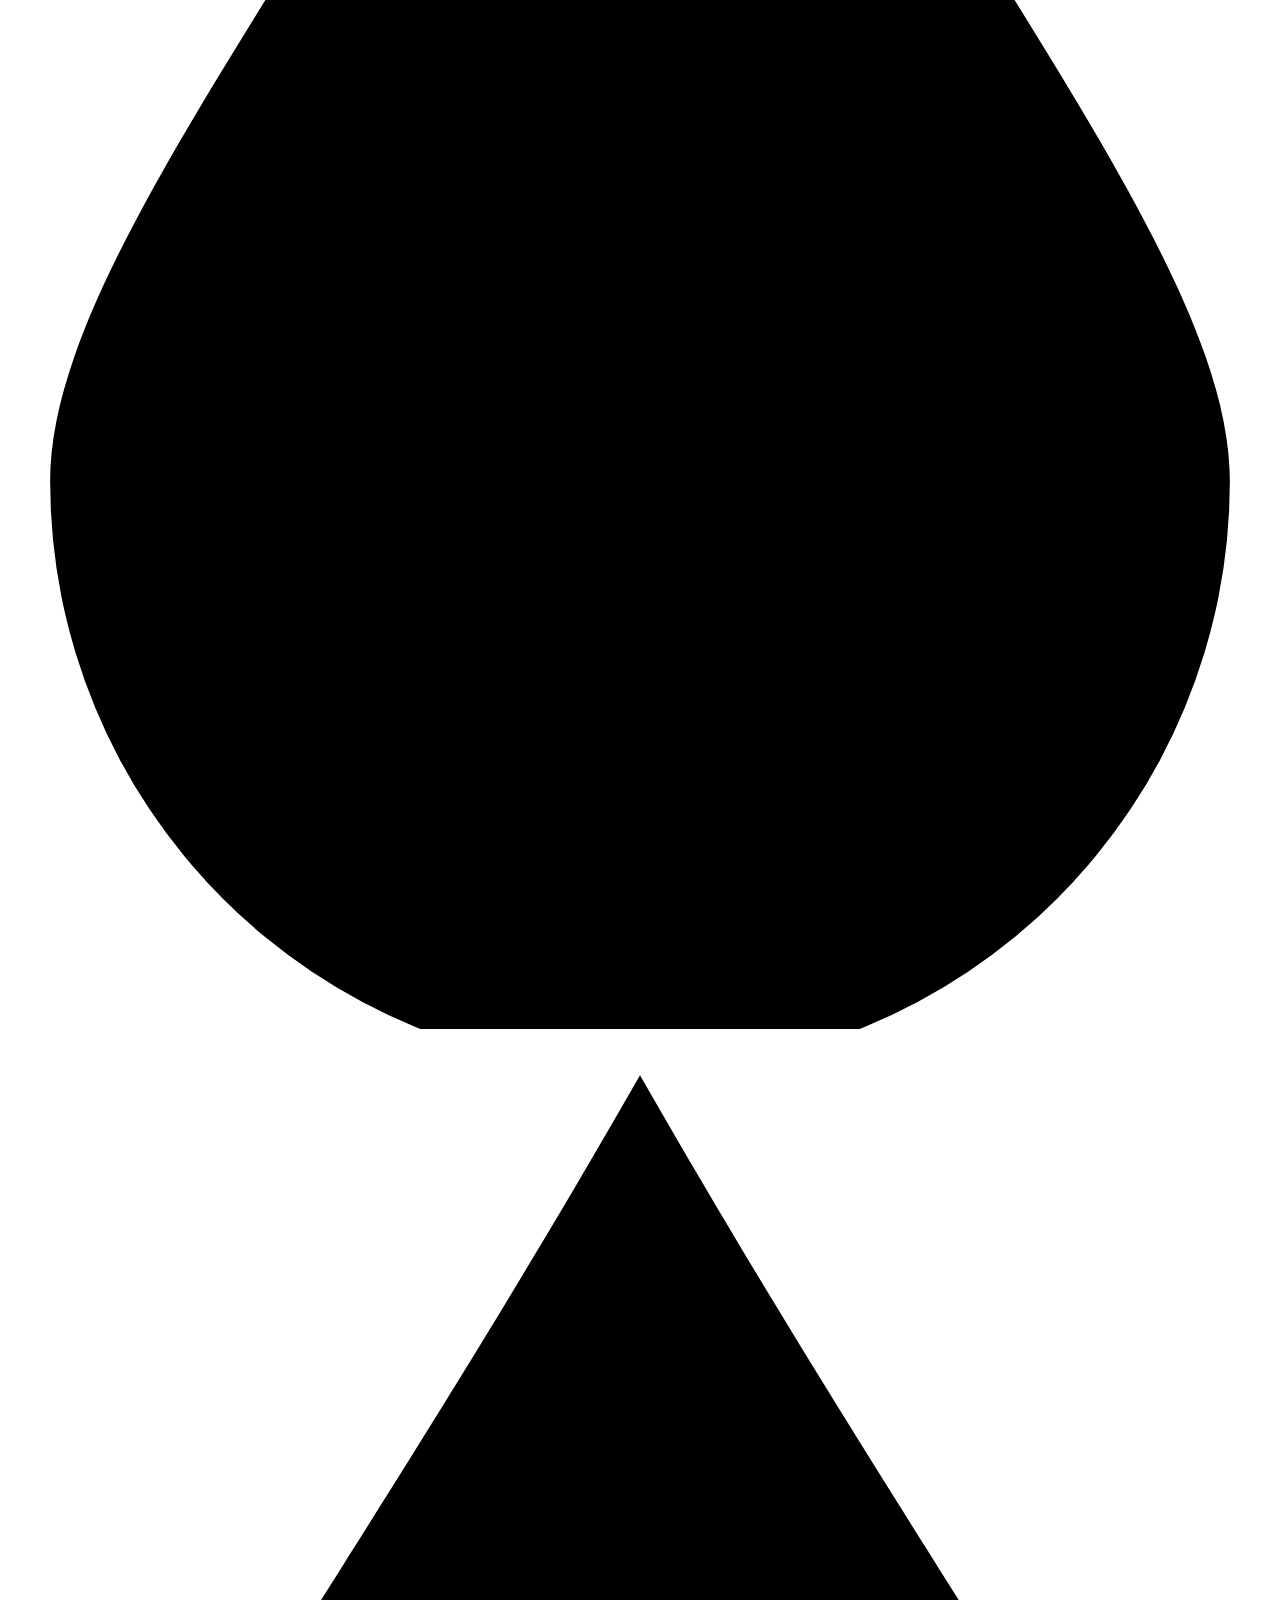
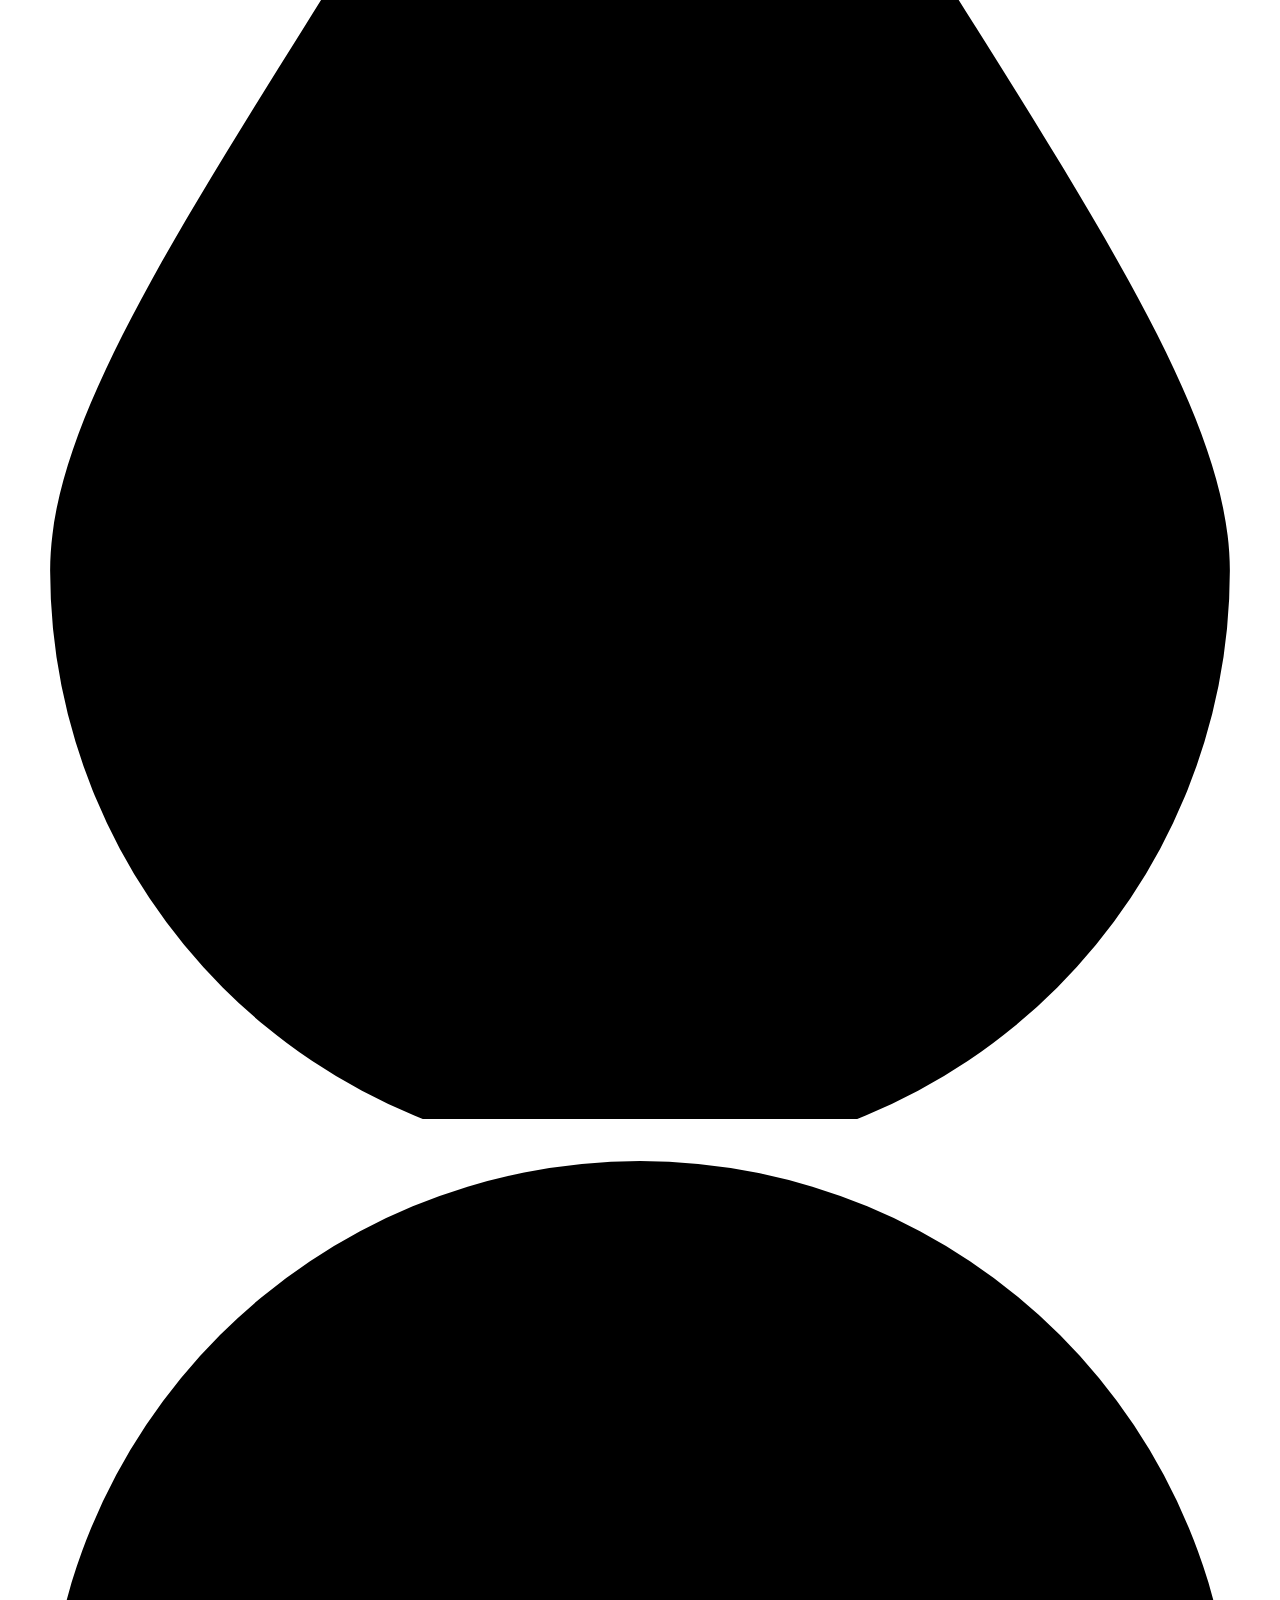
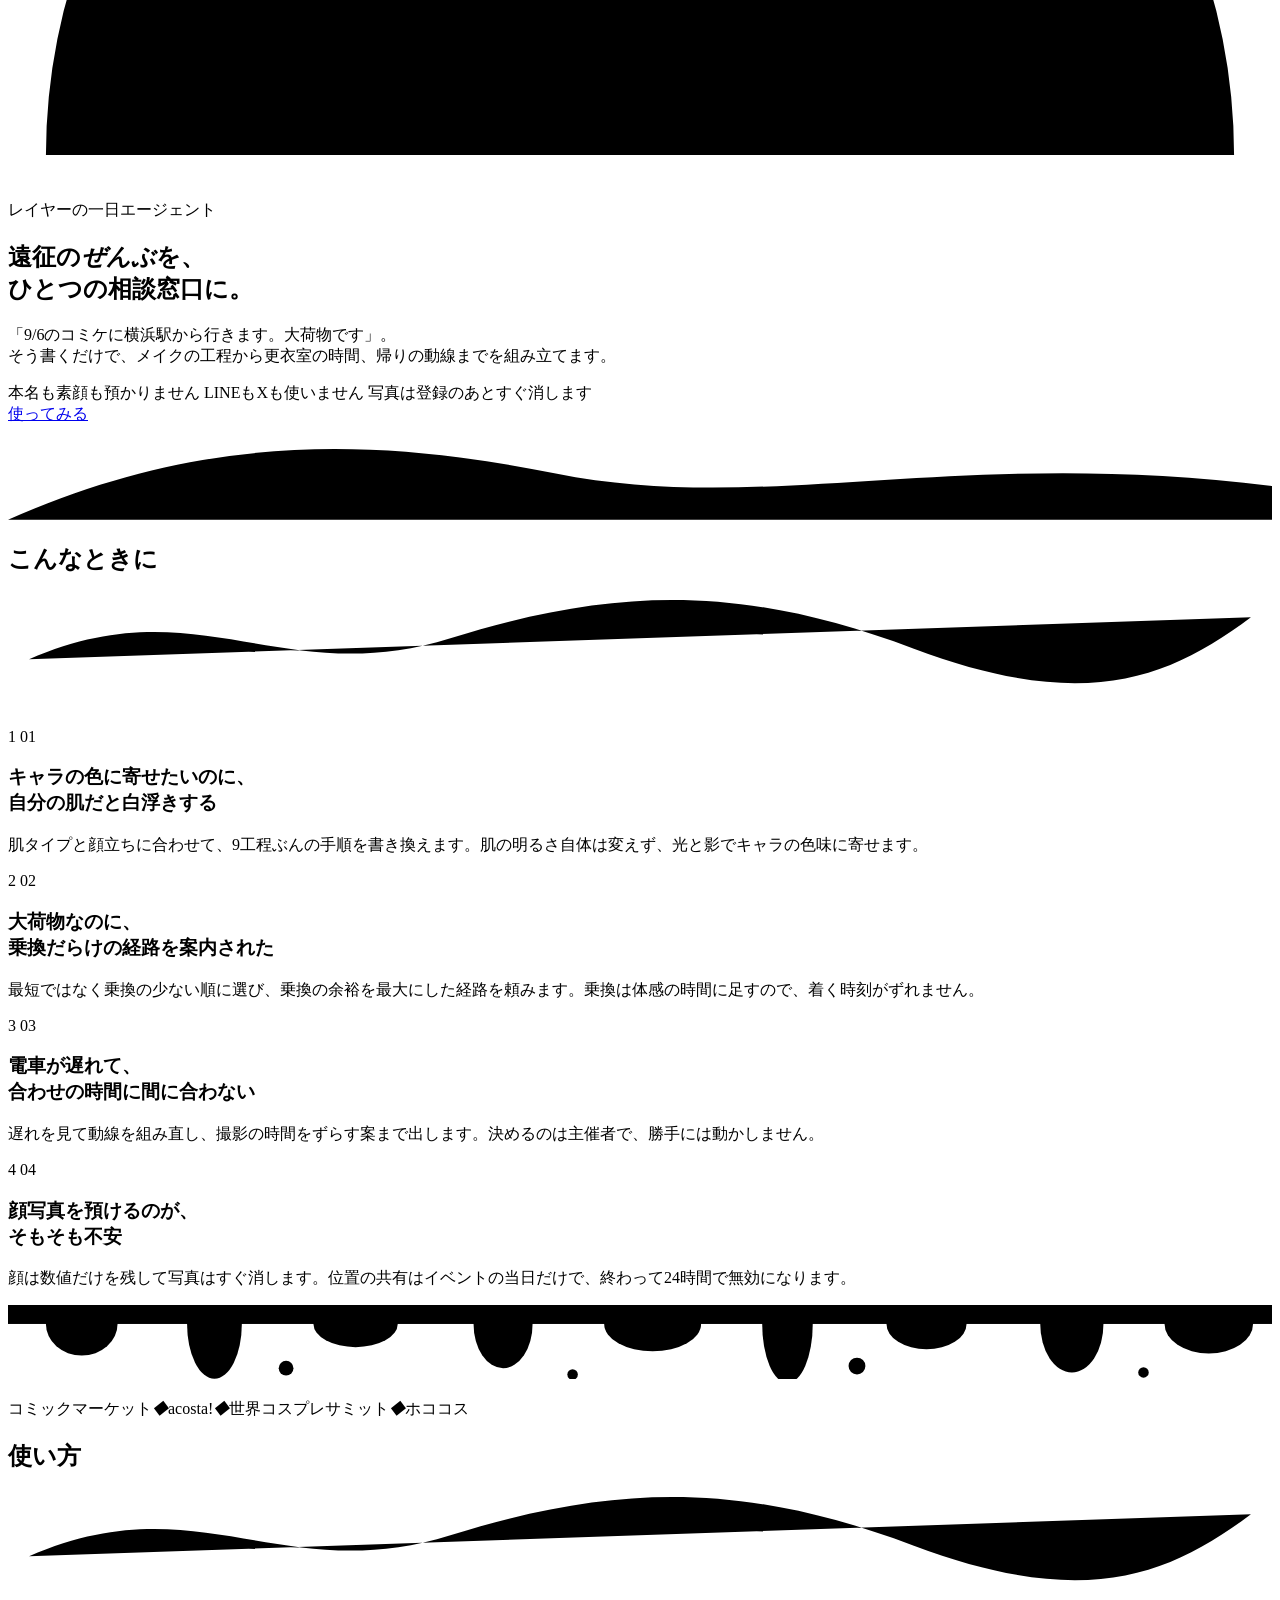
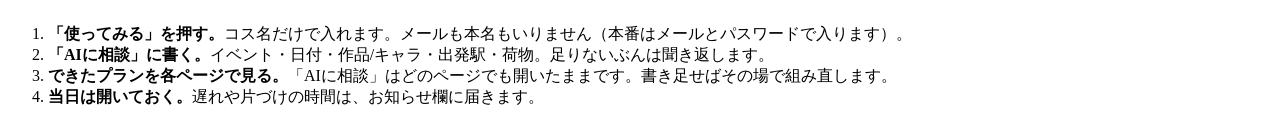
==== commit b386fd03: "refactor: LLM・Transit・VTO ポートの調整、環境変数およびドキュメントの更新" ====
--- a/web/index.html
+++ b/web/index.html
@@ -8,7 +8,7 @@
 <link rel="apple-touch-icon" href="/apple-touch-icon.png">
 <link rel="manifest" href="/manifest.webmanifest">
 <meta name="theme-color" content="#0b0b10">
-<link rel="stylesheet" href="/static/style.css?v=42">
+<link rel="stylesheet" href="/static/style.css?v=45">
 </head>
 <body class="p-home">
 
@@ -81,8 +81,8 @@
       <article class="feature f-plan">
         <span class="feature-step">2</span>
         <span class="ghost-no" aria-hidden="true">02</span>
-        <h3>大荷物なのに、<br>乗換が階段だらけだった</h3>
-        <p>最短ではなくエレベーターで行ける割合が高い順に選びます。階段と乗換は体感の時間に足すので、着く時刻がずれません。</p>
+        <h3>大荷物なのに、<br>乗換だらけの経路を案内された</h3>
+        <p>最短ではなく乗換の少ない順に選び、乗換の余裕を最大にした経路を頼みます。乗換は体感の時間に足すので、着く時刻がずれません。</p>
       </article>
 
       <article class="feature f-day">
@@ -142,6 +142,6 @@
 
 </main>
 
-<script type="module" src="/static/js/pages/home.js?v=42"></script>
+<script type="module" src="/static/js/pages/home.js?v=45"></script>
 </body>
 </html>
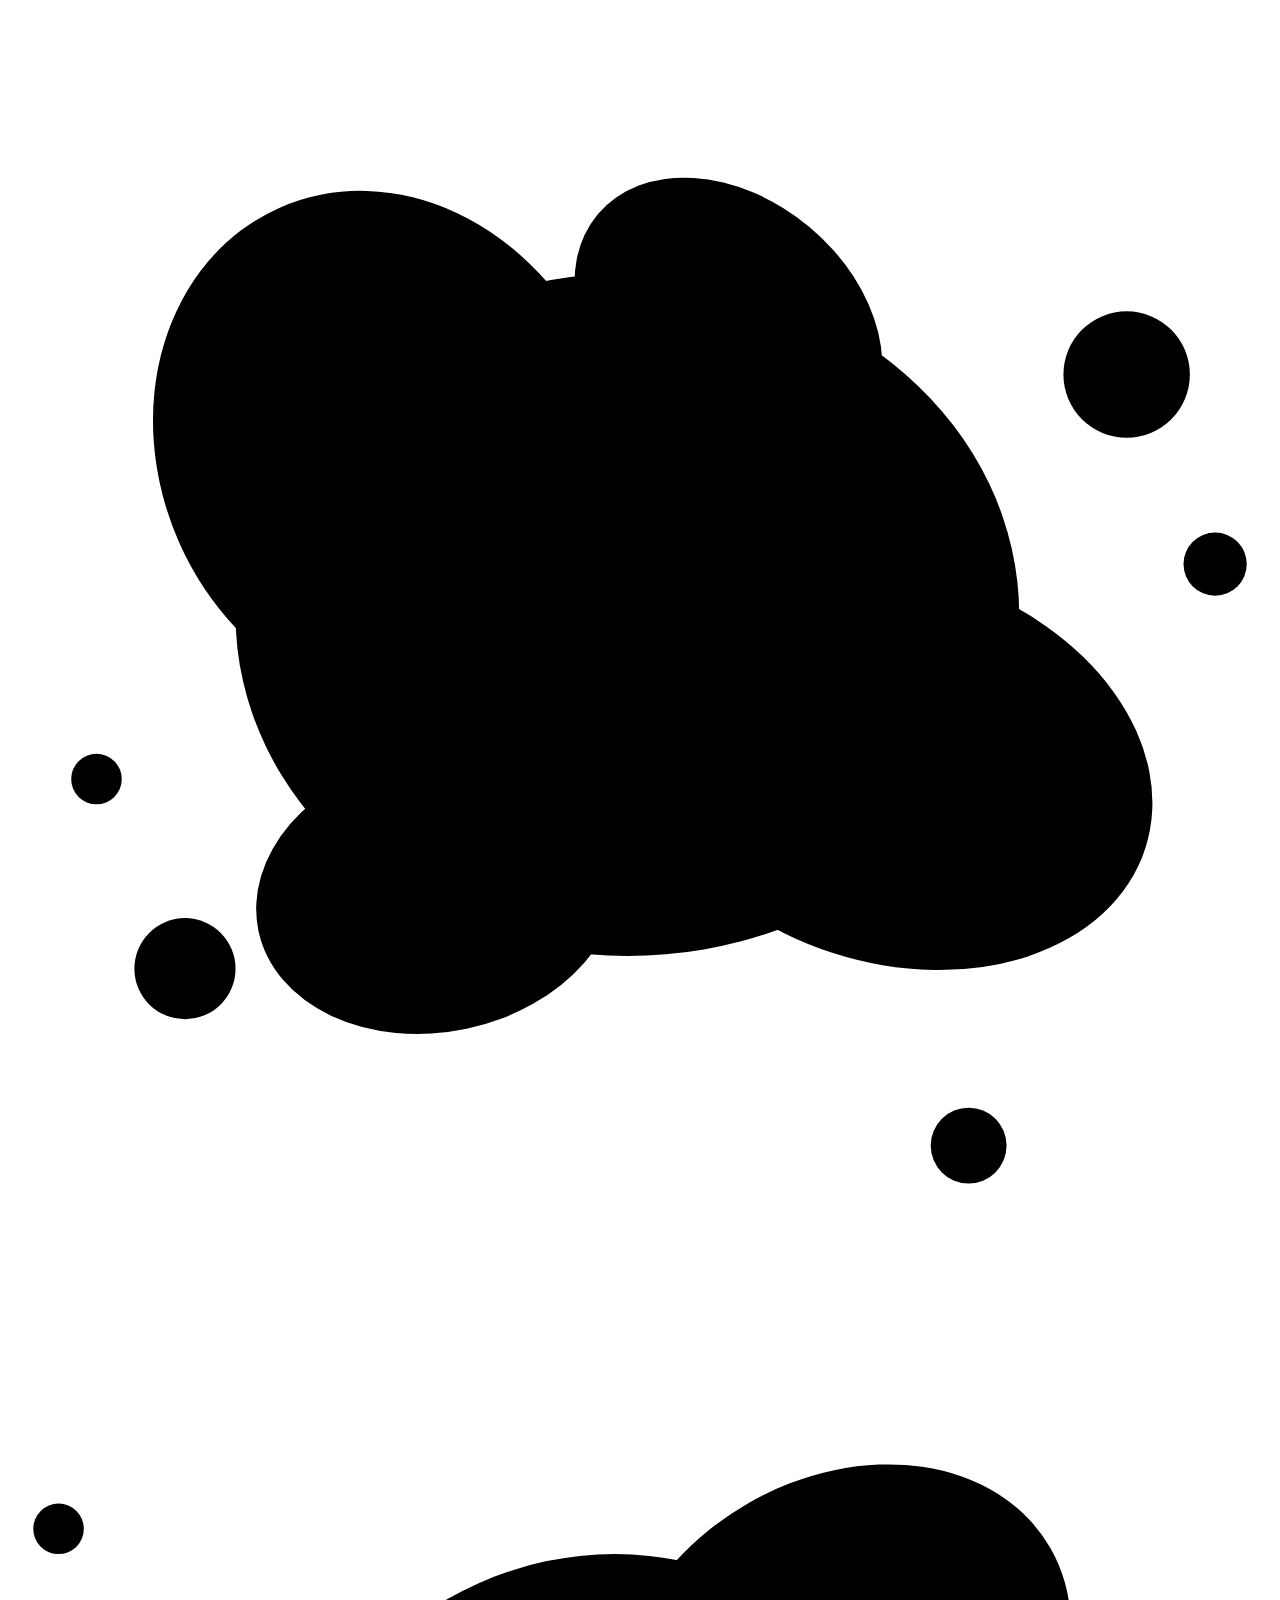
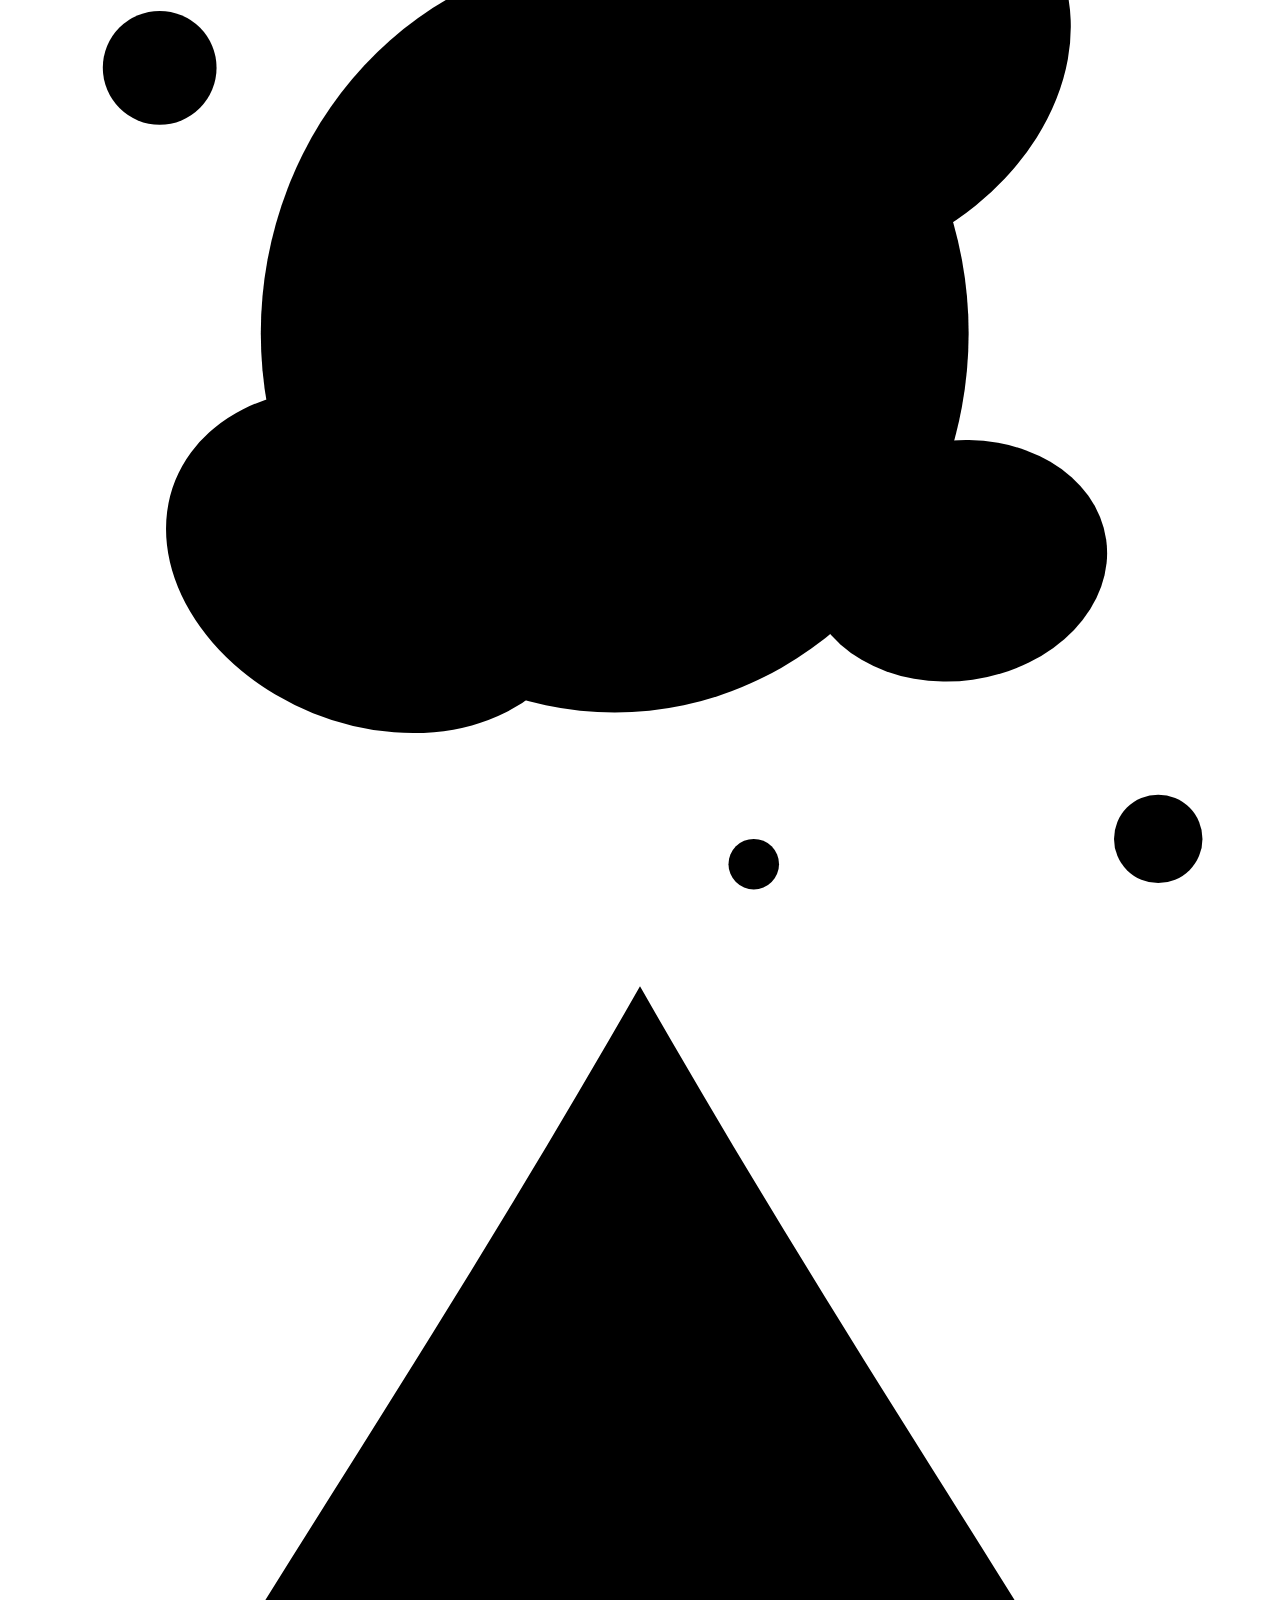
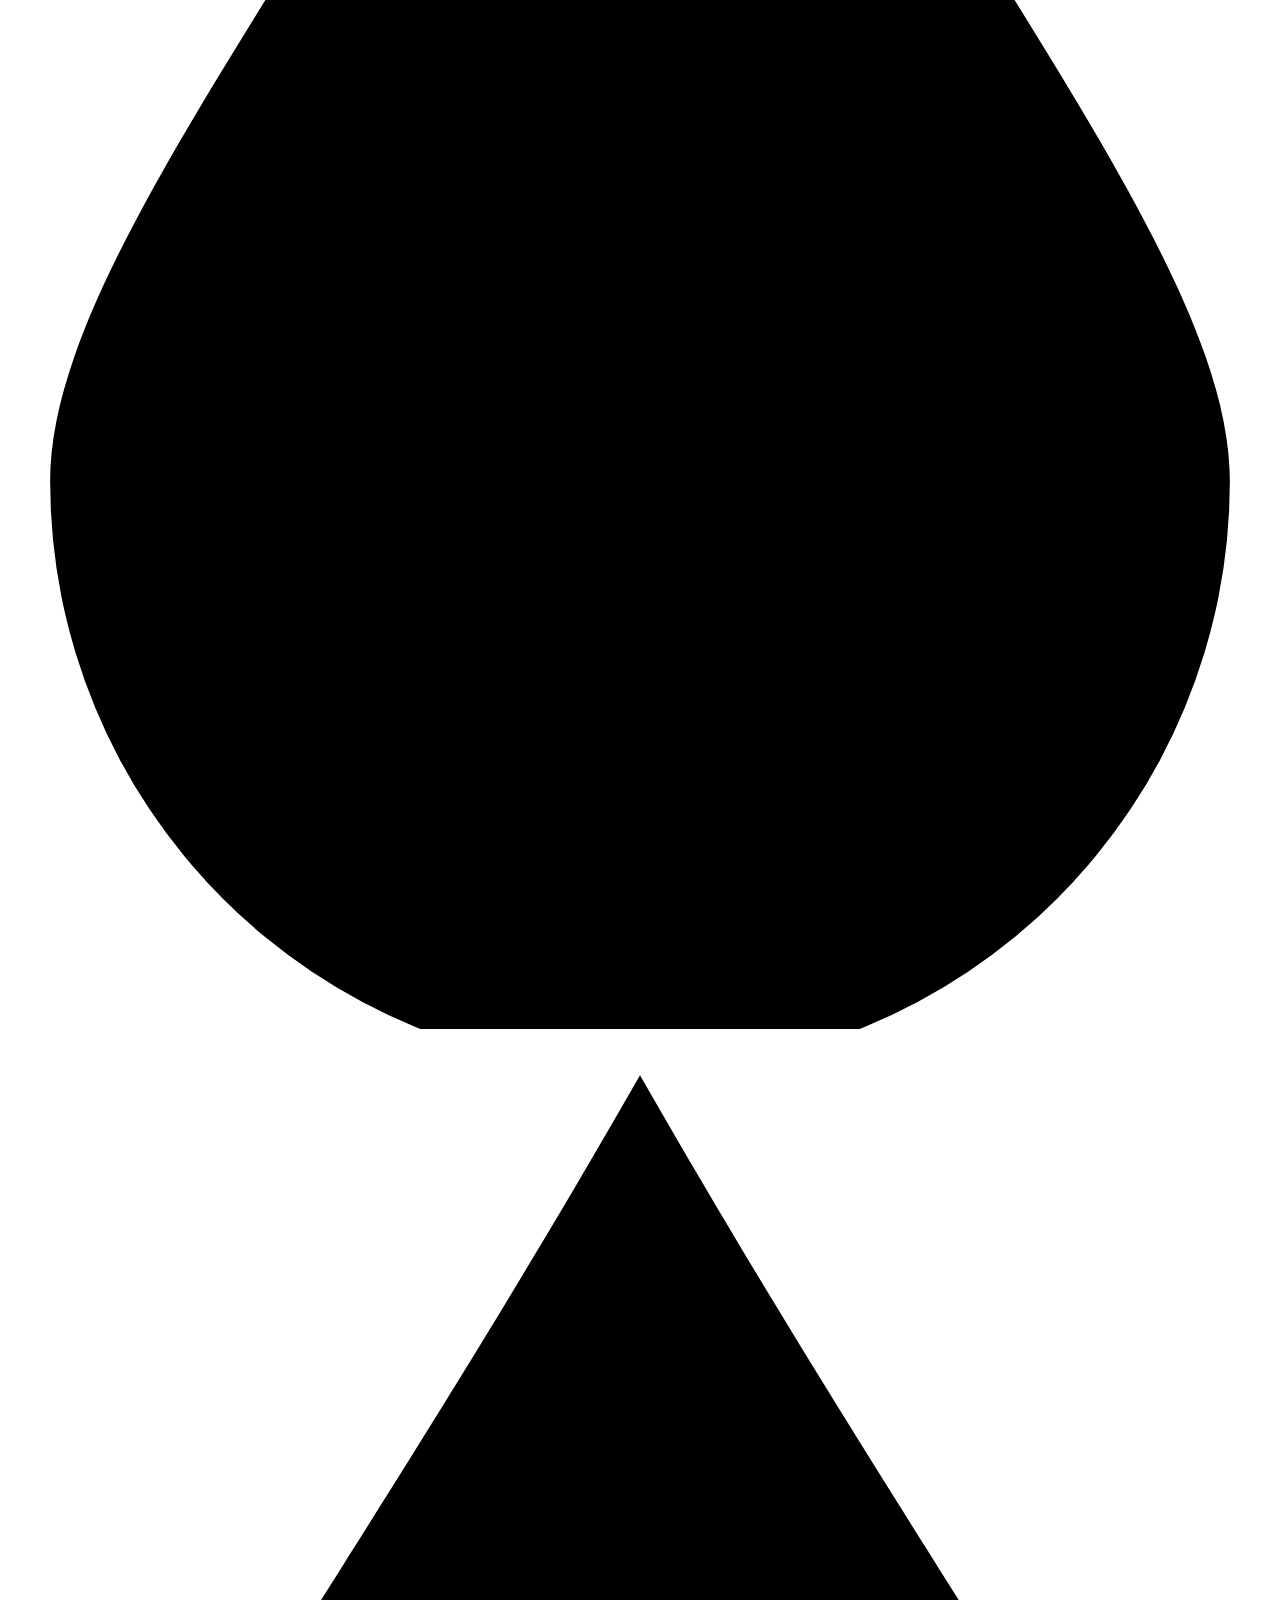
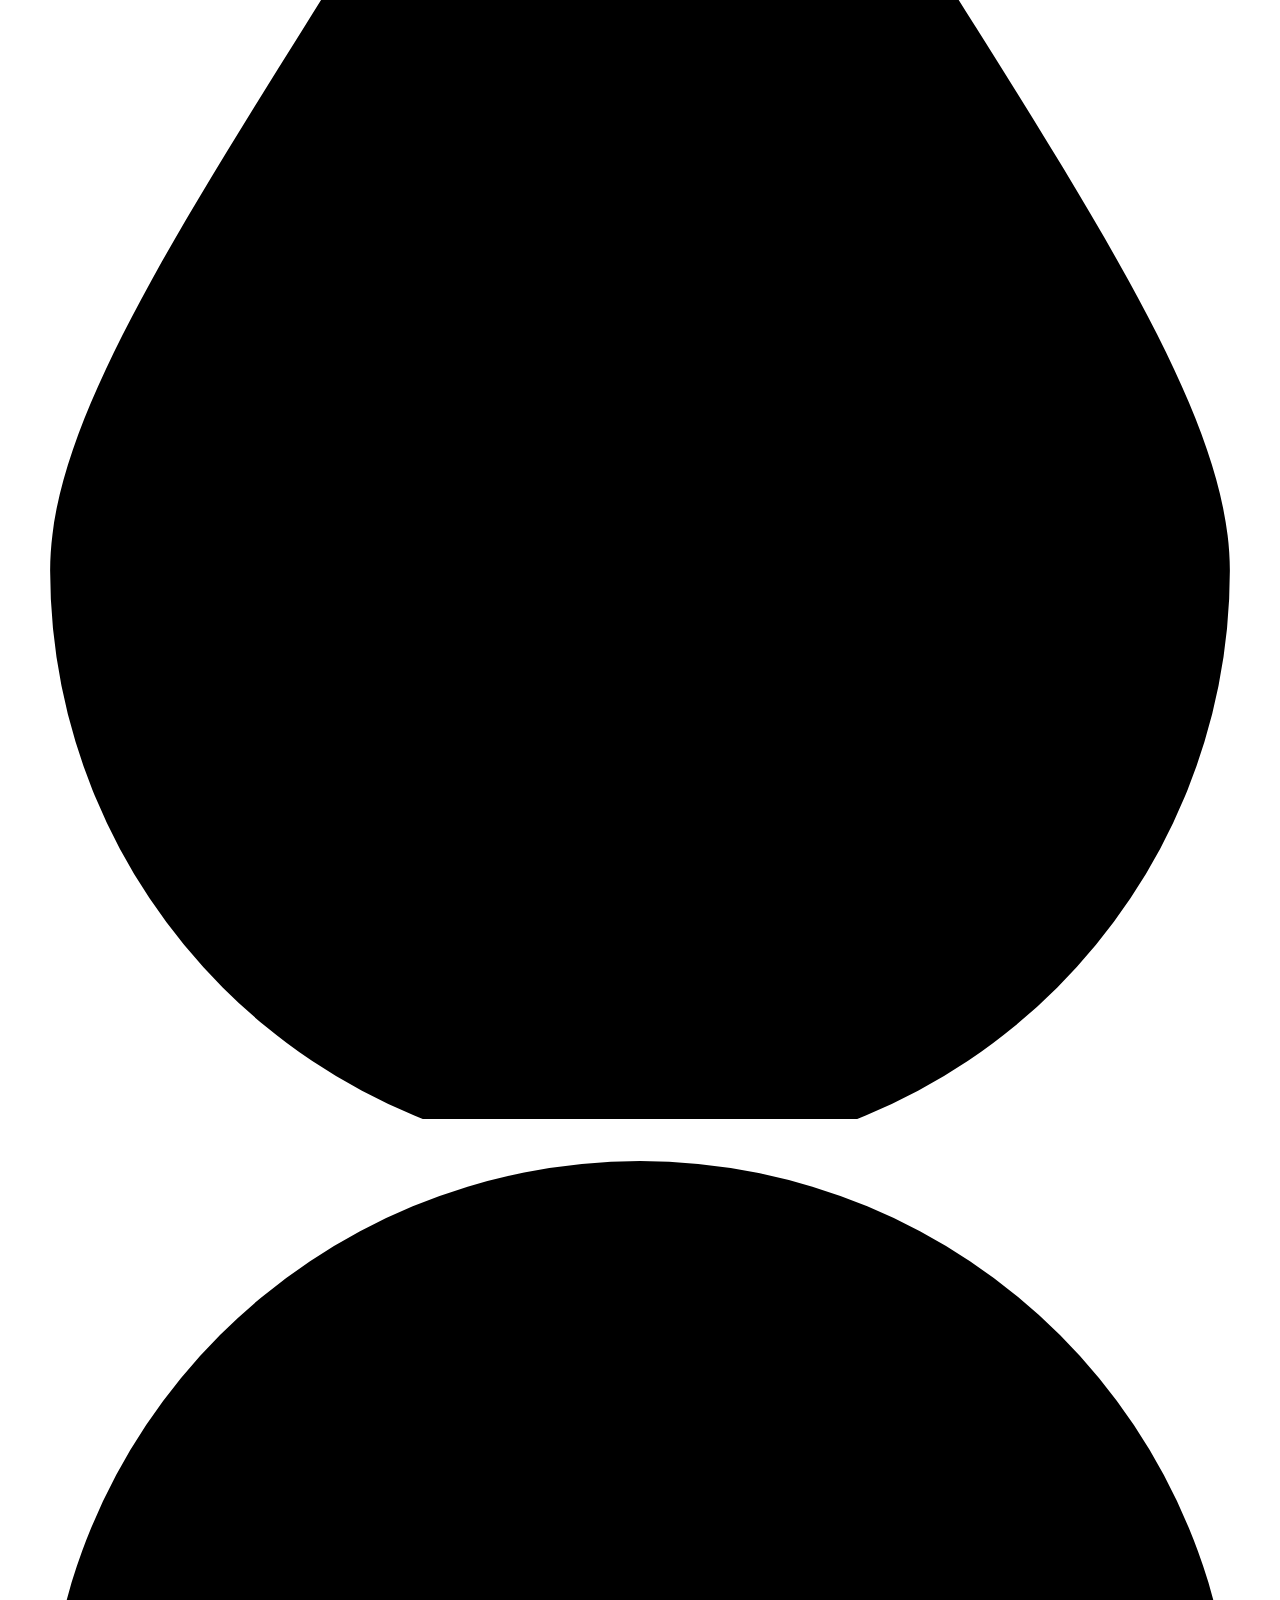
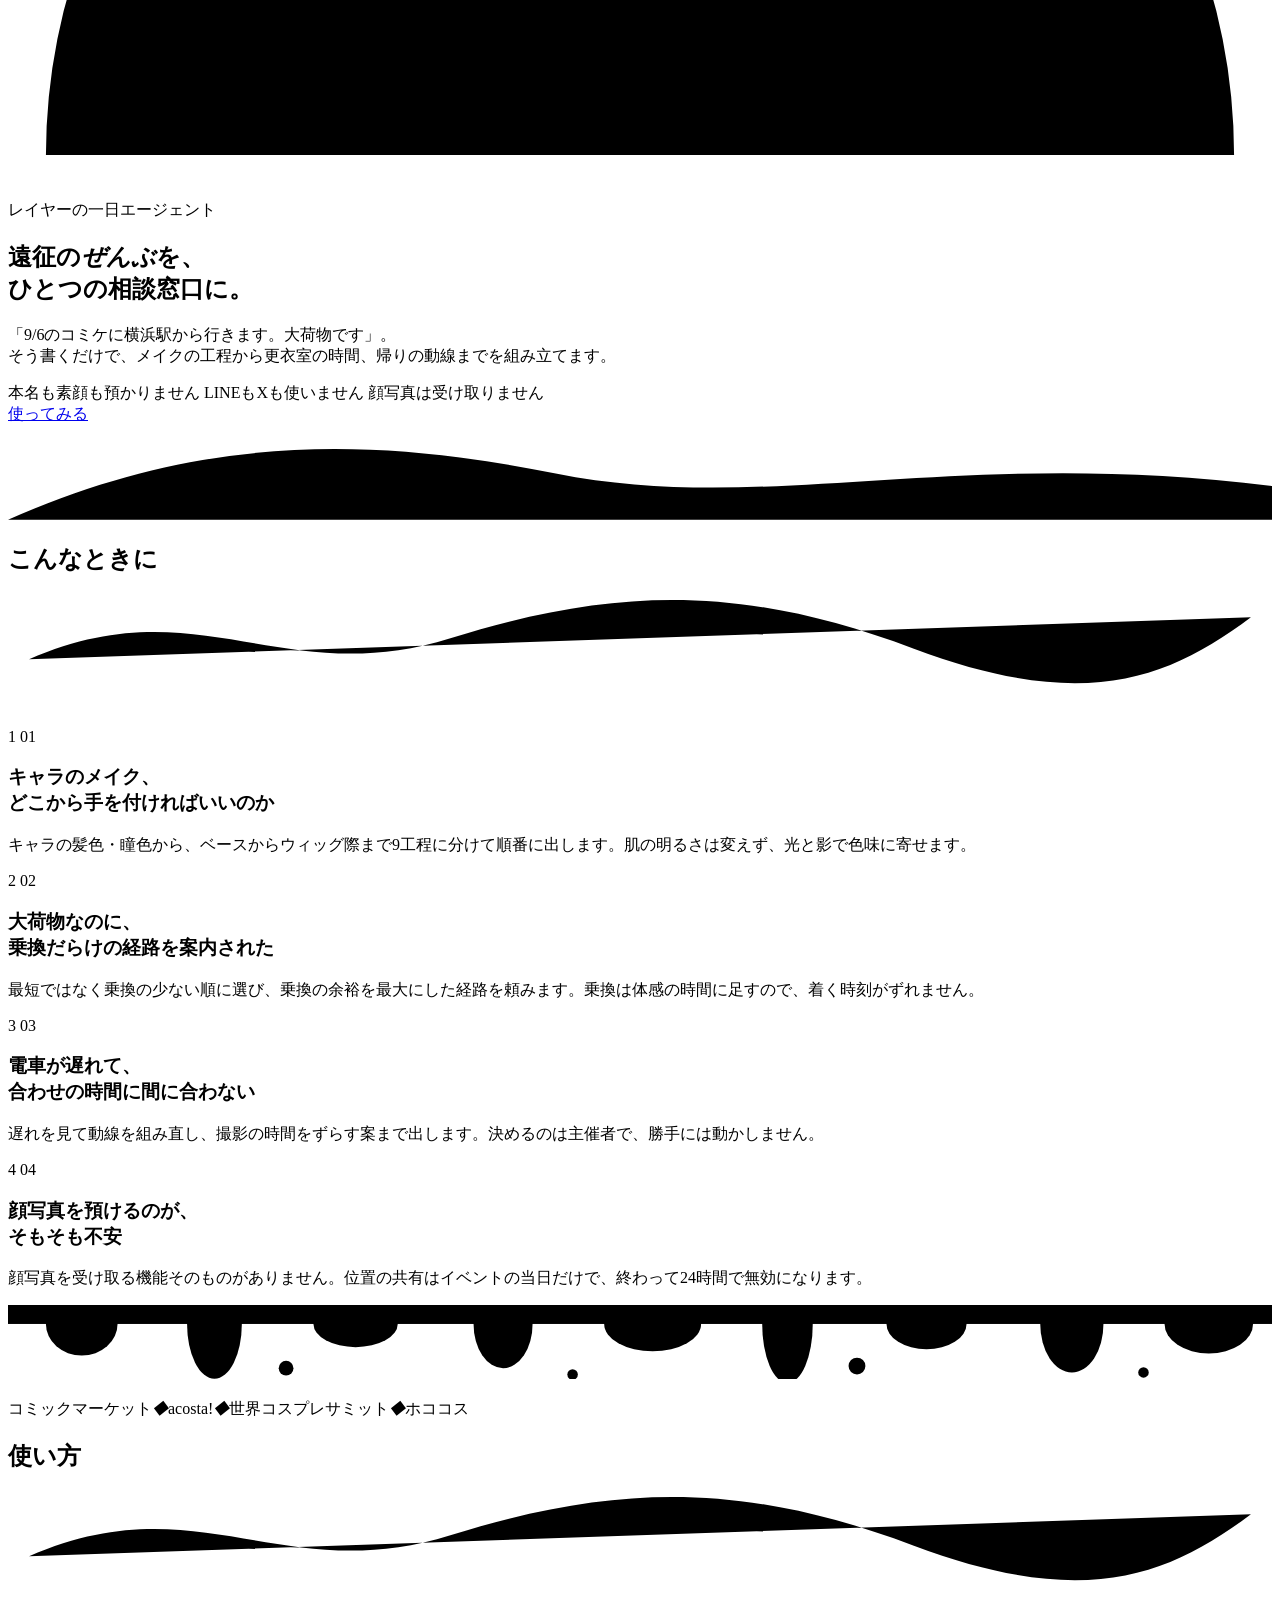
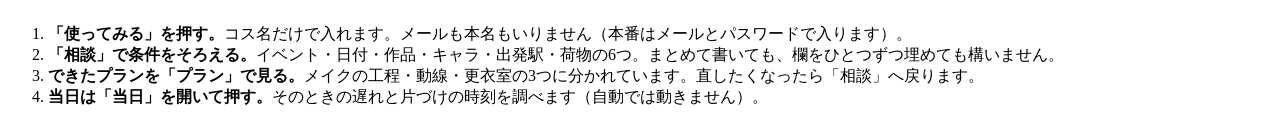
==== commit 37f618b4: "feat: 相談ページ（ask.html）の追加および関連スタイル・スクリプトの更新" ====
--- a/web/index.html
+++ b/web/index.html
@@ -8,7 +8,7 @@
 <link rel="apple-touch-icon" href="/apple-touch-icon.png">
 <link rel="manifest" href="/manifest.webmanifest">
 <meta name="theme-color" content="#0b0b10">
-<link rel="stylesheet" href="/static/style.css?v=45">
+<link rel="stylesheet" href="/static/style.css?v=53">
 </head>
 <body class="p-home">
 
@@ -52,7 +52,7 @@
       <div class="hero-chips">
         <span class="chip">本名も素顔も預かりません</span>
         <span class="chip">LINEもXも使いません</span>
-        <span class="chip">写真は登録のあとすぐ消します</span>
+        <span class="chip">顔写真は受け取りません</span>
       </div>
       <div class="hero-cta">
         <a id="btn-start" class="btn primary" href="/login">使ってみる</a>
@@ -74,8 +74,8 @@
       <article class="feature f-prep">
         <span class="feature-step">1</span>
         <span class="ghost-no" aria-hidden="true">01</span>
-        <h3>キャラの色に寄せたいのに、<br>自分の肌だと白浮きする</h3>
-        <p>肌タイプと顔立ちに合わせて、9工程ぶんの手順を書き換えます。肌の明るさ自体は変えず、光と影でキャラの色味に寄せます。</p>
+        <h3>キャラのメイク、<br>どこから手を付ければいいのか</h3>
+        <p>キャラの髪色・瞳色から、ベースからウィッグ際まで9工程に分けて順番に出します。肌の明るさは変えず、光と影で色味に寄せます。</p>
       </article>
 
       <article class="feature f-plan">
@@ -96,7 +96,7 @@
         <span class="feature-step">4</span>
         <span class="ghost-no" aria-hidden="true">04</span>
         <h3>顔写真を預けるのが、<br>そもそも不安</h3>
-        <p>顔は数値だけを残して写真はすぐ消します。位置の共有はイベントの当日だけで、終わって24時間で無効になります。</p>
+        <p>顔写真を受け取る機能そのものがありません。位置の共有はイベントの当日だけで、終わって24時間で無効になります。</p>
       </article>
     </div>
   </div>
@@ -134,14 +134,14 @@
     <h2 class="section-title">使い方<span class="squiggle" aria-hidden="true"><svg viewBox="0 0 120 12" preserveAspectRatio="none"><path d="M2 8 C 18 1, 26 11, 42 6 S 70 1, 86 7 S 110 10, 118 4"/></svg></span></h2>
     <ol class="howto-list">
       <li><b>「使ってみる」を押す。</b>コス名だけで入れます。メールも本名もいりません（本番はメールとパスワードで入ります）。</li>
-      <li><b>「AIに相談」に書く。</b>イベント・日付・作品/キャラ・出発駅・荷物。足りないぶんは聞き返します。</li>
-      <li><b>できたプランを各ページで見る。</b>「AIに相談」はどのページでも開いたままです。書き足せばその場で組み直します。</li>
-      <li><b>当日は開いておく。</b>遅れや片づけの時間は、お知らせ欄に届きます。</li>
+      <li><b>「相談」で条件をそろえる。</b>イベント・日付・作品・キャラ・出発駅・荷物の6つ。まとめて書いても、欄をひとつずつ埋めても構いません。</li>
+      <li><b>できたプランを「プラン」で見る。</b>メイクの工程・動線・更衣室の3つに分かれています。直したくなったら「相談」へ戻ります。</li>
+      <li><b>当日は「当日」を開いて押す。</b>そのときの遅れと片づけの時刻を調べます（自動では動きません）。</li>
     </ol>
   </section>
 
 </main>
 
-<script type="module" src="/static/js/pages/home.js?v=45"></script>
+<script type="module" src="/static/js/pages/home.js?v=53"></script>
 </body>
 </html>
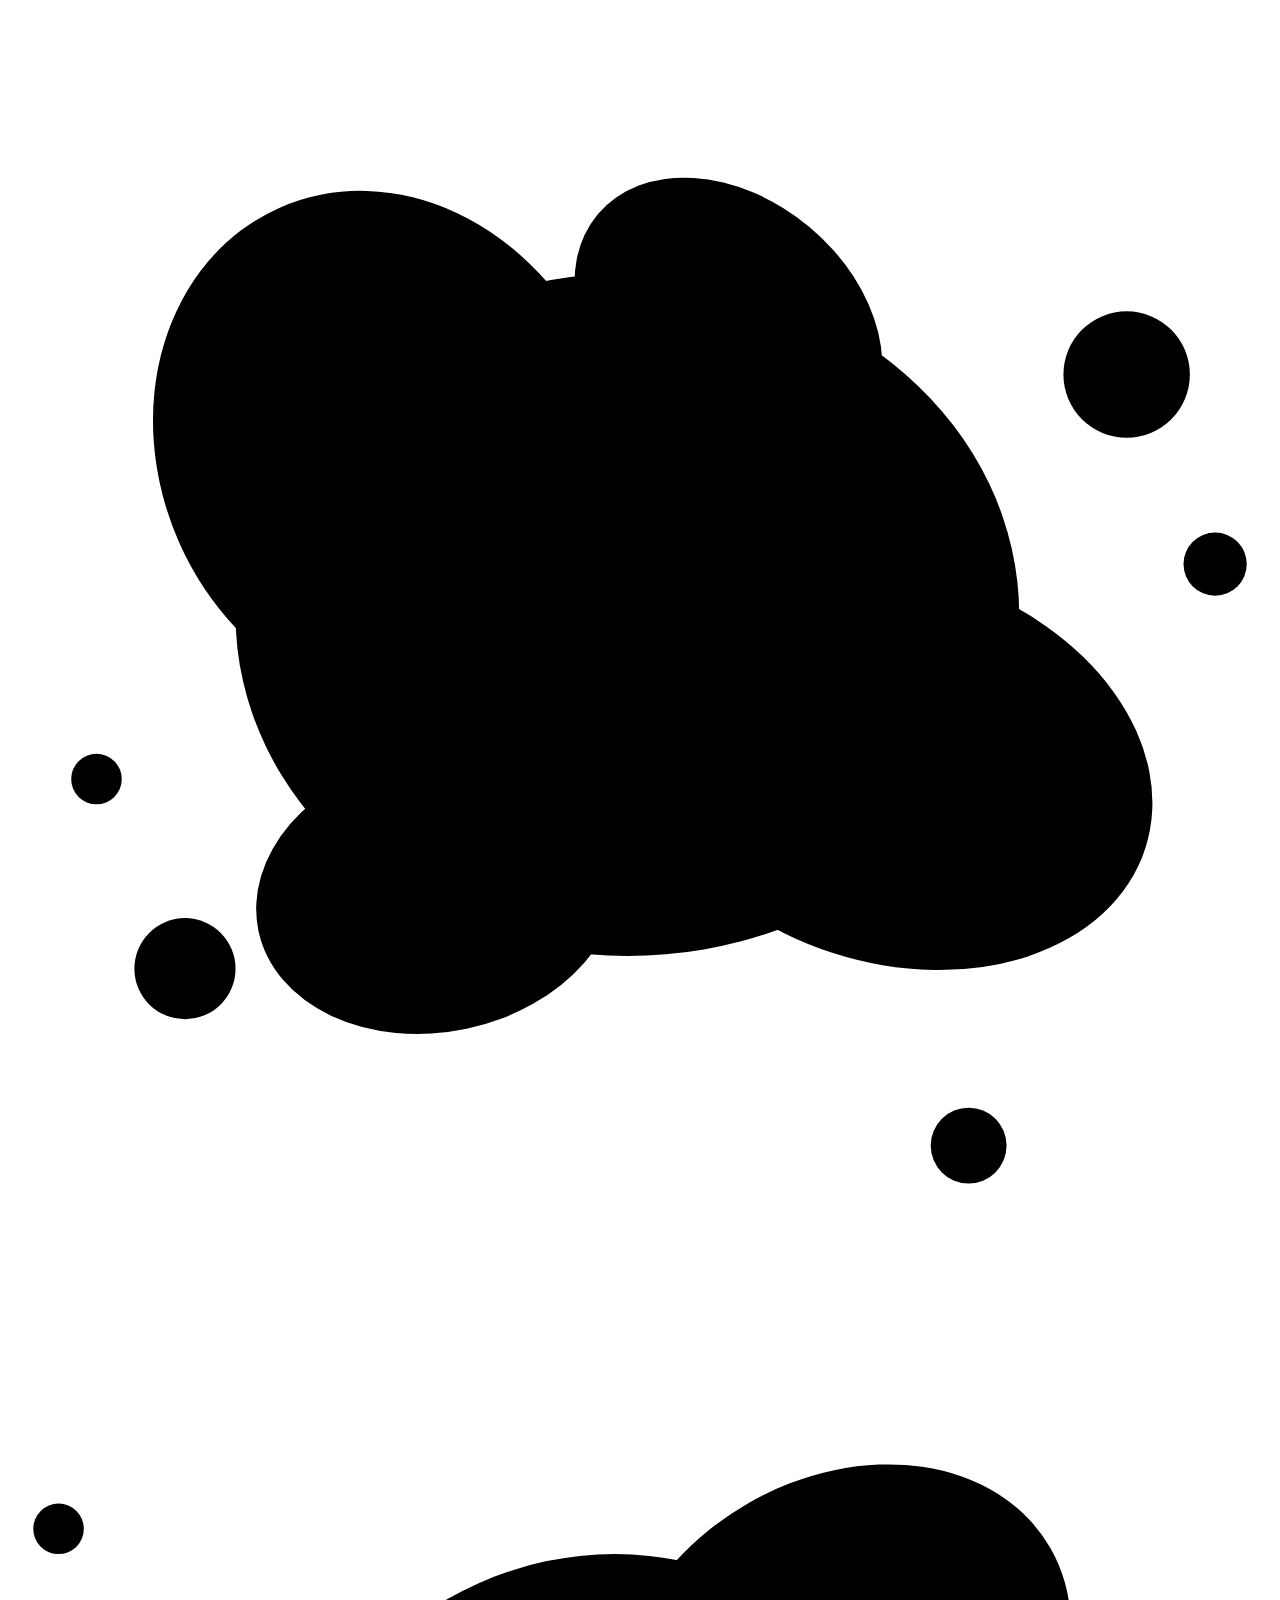
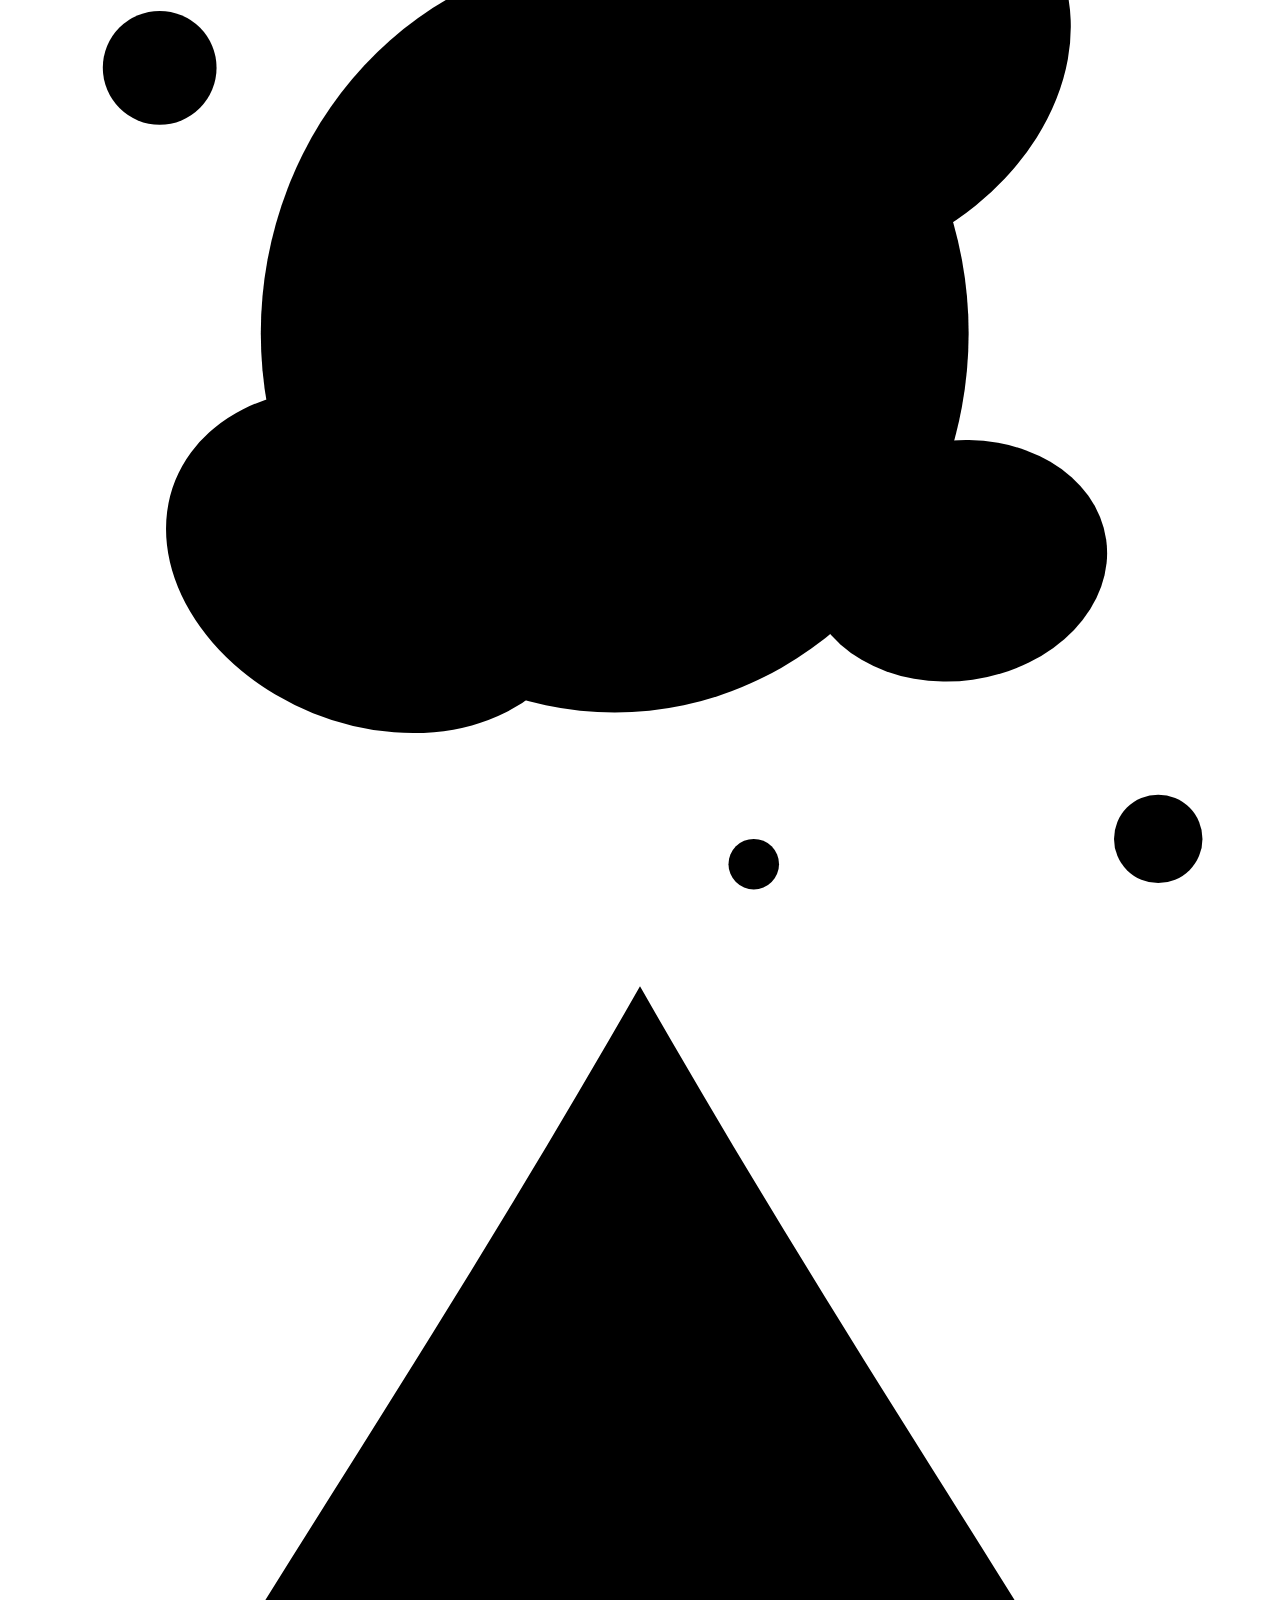
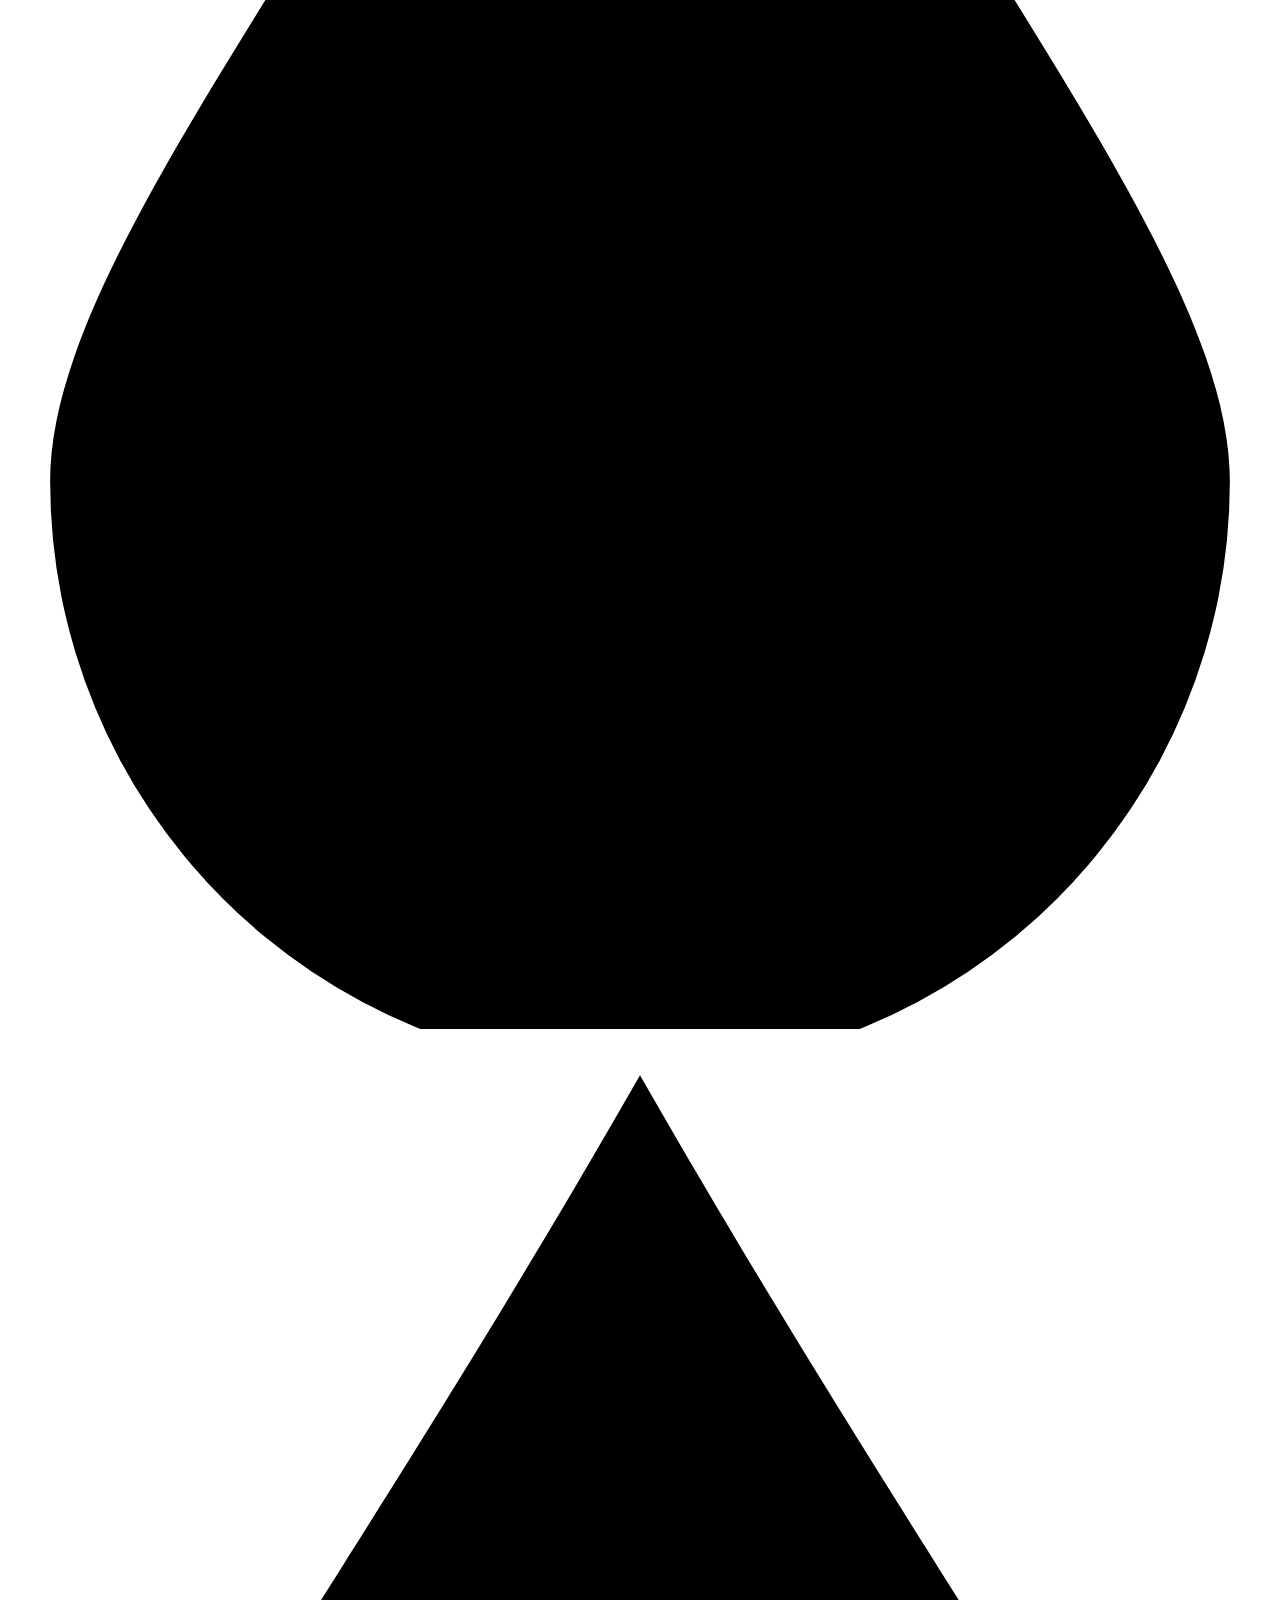
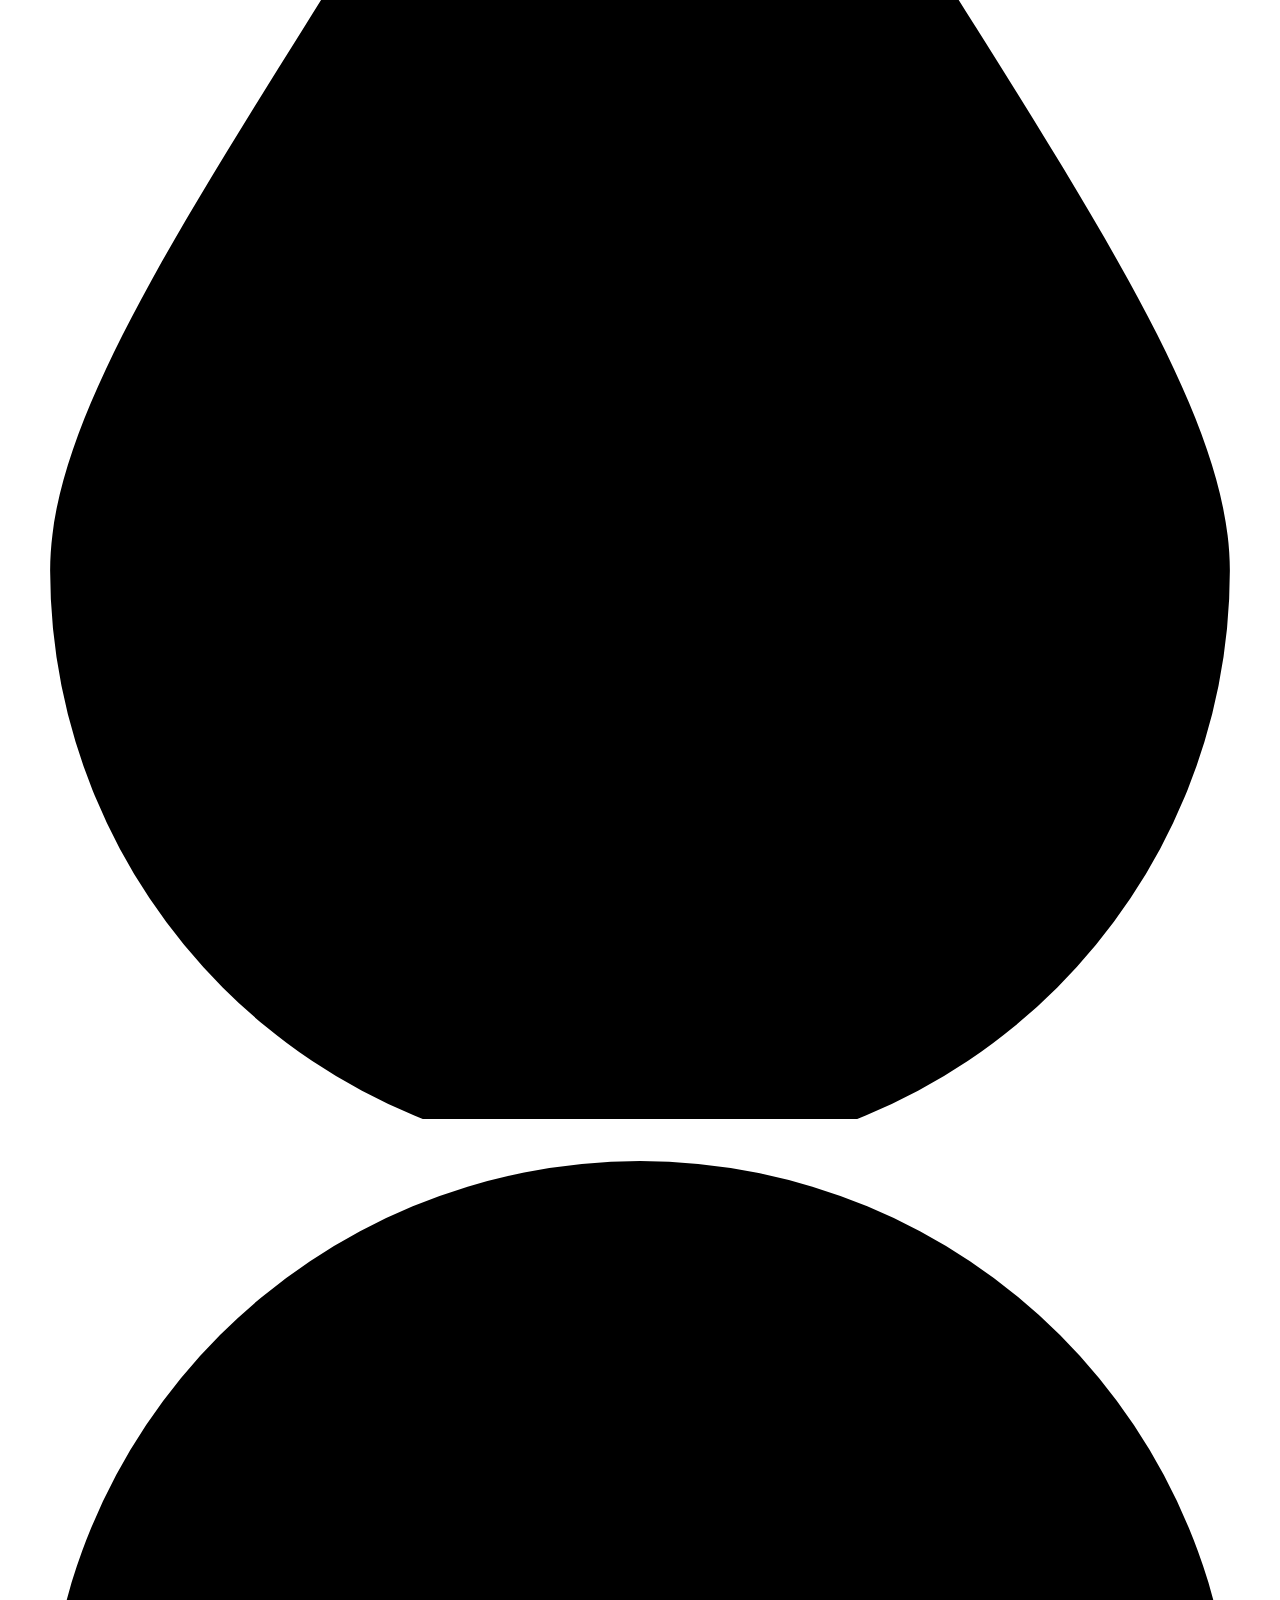
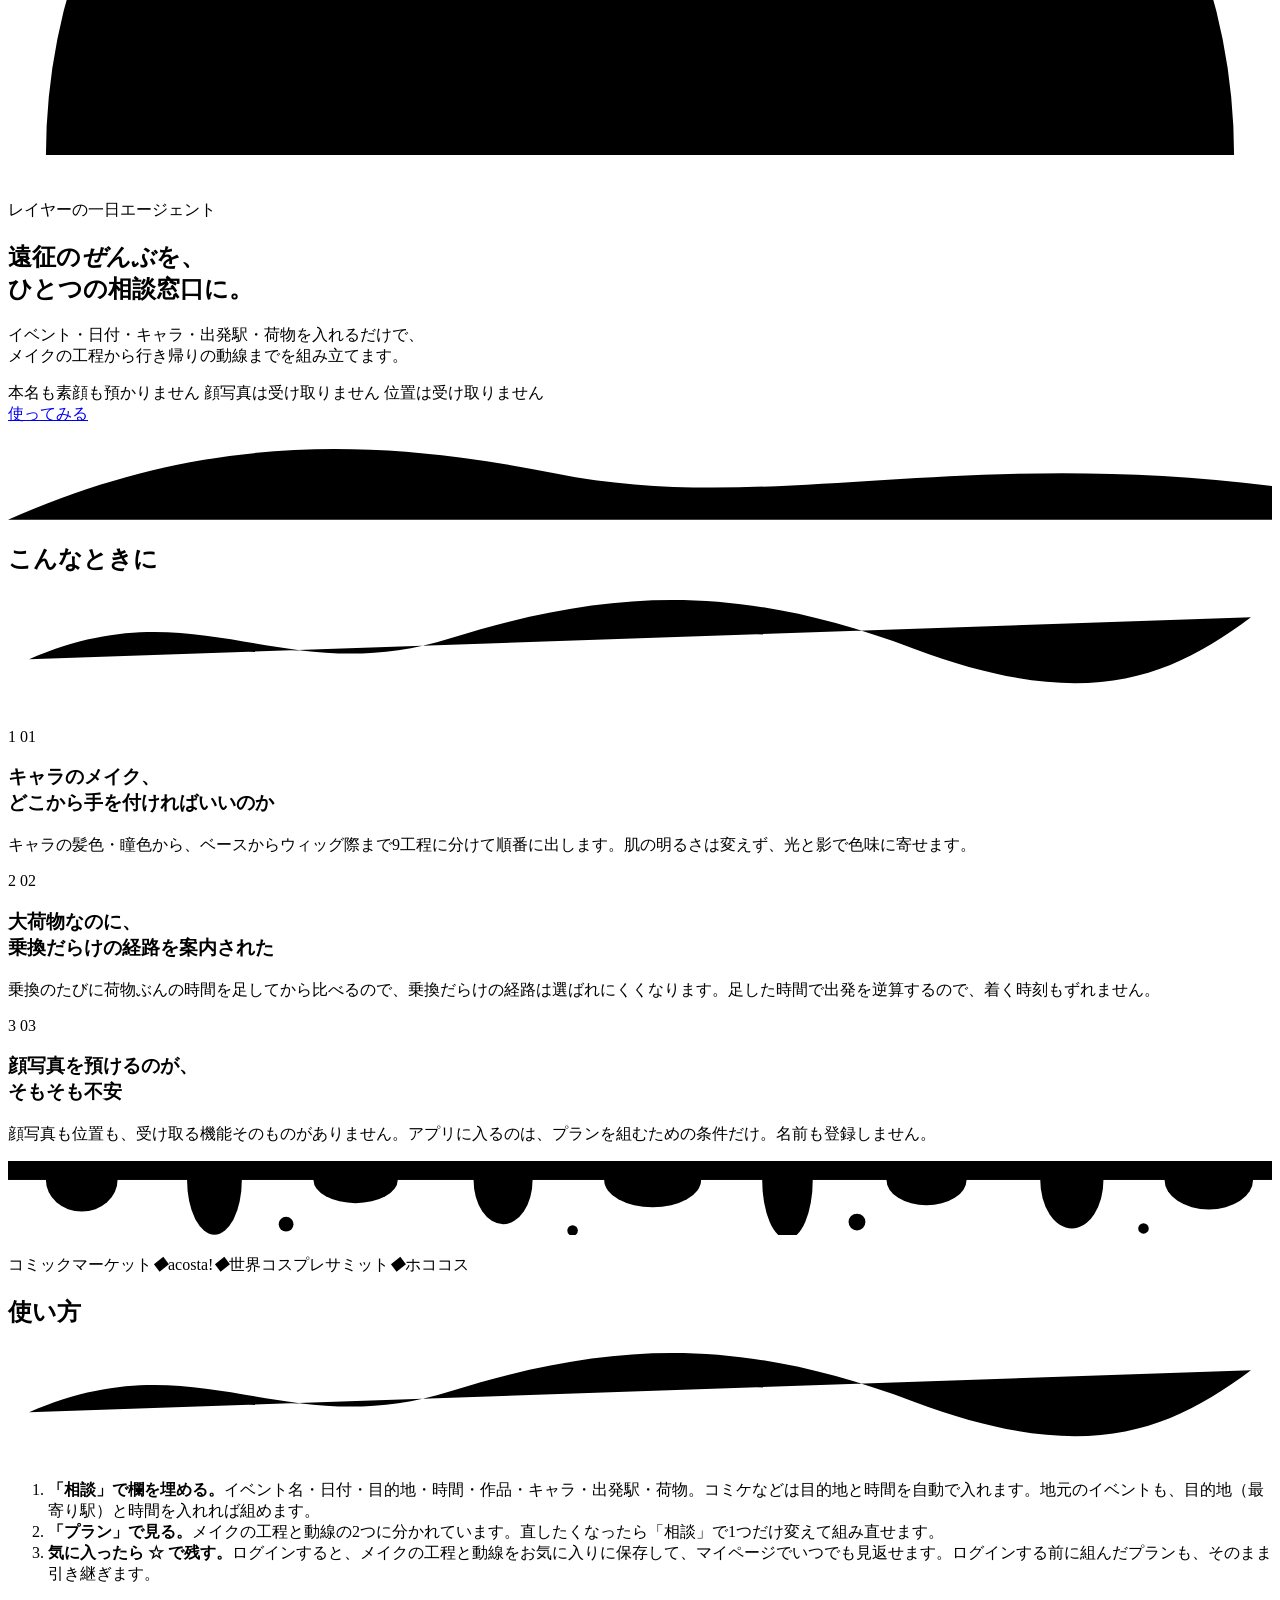
==== commit d72f5132: "docs/sw: キャッシュ効率とユーザー体験向上のための Service Worker およびドキュメントの更新" ====
--- a/web/index.html
+++ b/web/index.html
@@ -3,14 +3,19 @@
 <head>
 <meta charset="utf-8">
 <meta name="viewport" content="width=device-width, initial-scale=1, viewport-fit=cover">
-<title>コスめぐり — レイヤーの一日エージェント</title>
+<title data-i18n="コスめぐり — レイヤーの一日エージェント">コスめぐり — レイヤーの一日エージェント</title>
 <link rel="icon" href="/favicon.svg" type="image/svg+xml">
 <link rel="apple-touch-icon" href="/apple-touch-icon.png">
 <link rel="manifest" href="/manifest.webmanifest">
 <meta name="theme-color" content="#0b0b10">
-<link rel="stylesheet" href="/static/style.css?v=53">
+<!-- 英語を選んでいる人には、訳し終えるまで本文を隠す（日本語が一瞬見えないように）。core/i18n.js が外す。
+     スクリプトが読めなかったときに白いままにならないよう、2秒で必ず外す -->
+<script>try{if(localStorage.getItem("cos-meguri.lang")==="en"){var d=document.documentElement;d.lang="en";d.classList.add("i18n-pending");setTimeout(function(){d.classList.remove("i18n-pending")},2000)}}catch(e){}</script>
+<link rel="stylesheet" href="/static/style.css?v=76">
 </head>
 <body class="p-home">
+<!-- 看板と帯の置き場所。中身は core/shell.js が通信を待たずに描く（先に場所を取らないと、描いた瞬間に本文が飛ぶ） -->
+<header class="top" data-authed></header>
 
 <main>
   <section class="hero">
@@ -43,19 +48,19 @@
     </div>
 
     <div class="hero-text">
-      <p class="eyebrow">レイヤーの一日エージェント</p>
-      <h1 class="hero-title">遠征の<em>ぜんぶ</em>を、<br>ひとつの相談窓口に。</h1>
-      <p class="hero-lead">
-        「9/6のコミケに横浜駅から行きます。大荷物です」。<br>
-        そう書くだけで、メイクの工程から更衣室の時間、帰りの動線までを組み立てます。
+      <p class="eyebrow" data-i18n="レイヤーの一日エージェント">レイヤーの一日エージェント</p>
+      <h1 class="hero-title" data-i18n-html="home.hero.title">遠征の<em>ぜんぶ</em>を、<br>ひとつの相談窓口に。</h1>
+      <p class="hero-lead" data-i18n-html="home.hero.lead">
+        イベント・日付・キャラ・出発駅・荷物を入れるだけで、<br>
+        メイクの工程から行き帰りの動線までを組み立てます。
       </p>
       <div class="hero-chips">
-        <span class="chip">本名も素顔も預かりません</span>
-        <span class="chip">LINEもXも使いません</span>
-        <span class="chip">顔写真は受け取りません</span>
+        <span class="chip" data-i18n="本名も素顔も預かりません">本名も素顔も預かりません</span>
+        <span class="chip" data-i18n="顔写真は受け取りません">顔写真は受け取りません</span>
+        <span class="chip" data-i18n="位置は受け取りません">位置は受け取りません</span>
       </div>
       <div class="hero-cta">
-        <a id="btn-start" class="btn primary" href="/login">使ってみる</a>
+        <a id="btn-start" class="btn primary" href="/ask" data-i18n="使ってみる">使ってみる</a>
       </div>
     </div>
   </section>
@@ -68,35 +73,28 @@
 
 <section class="band">
   <div class="band-inner">
-    <h2 class="section-title on-dark">こんなときに<span class="squiggle" aria-hidden="true"><svg viewBox="0 0 120 12" preserveAspectRatio="none"><path d="M2 8 C 18 1, 26 11, 42 6 S 70 1, 86 7 S 110 10, 118 4"/></svg></span></h2>
+    <h2 class="section-title on-dark"><span data-i18n="こんなときに">こんなときに</span><span class="squiggle" aria-hidden="true"><svg viewBox="0 0 120 12" preserveAspectRatio="none"><path d="M2 8 C 18 1, 26 11, 42 6 S 70 1, 86 7 S 110 10, 118 4"/></svg></span></h2>
 
     <div class="feature-grid">
-      <article class="feature f-prep">
+      <article class="feature f-makeup">
         <span class="feature-step">1</span>
         <span class="ghost-no" aria-hidden="true">01</span>
-        <h3>キャラのメイク、<br>どこから手を付ければいいのか</h3>
-        <p>キャラの髪色・瞳色から、ベースからウィッグ際まで9工程に分けて順番に出します。肌の明るさは変えず、光と影で色味に寄せます。</p>
+        <h3 data-i18n-html="home.feature.makeup.title">キャラのメイク、<br>どこから手を付ければいいのか</h3>
+        <p data-i18n-html="home.feature.makeup.body">キャラの髪色・瞳色から、ベースからウィッグ際まで9工程に分けて順番に出します。肌の明るさは変えず、光と影で色味に寄せます。</p>
       </article>
 
-      <article class="feature f-plan">
+      <article class="feature f-route">
         <span class="feature-step">2</span>
         <span class="ghost-no" aria-hidden="true">02</span>
-        <h3>大荷物なのに、<br>乗換だらけの経路を案内された</h3>
-        <p>最短ではなく乗換の少ない順に選び、乗換の余裕を最大にした経路を頼みます。乗換は体感の時間に足すので、着く時刻がずれません。</p>
-      </article>
-
-      <article class="feature f-day">
-        <span class="feature-step">3</span>
-        <span class="ghost-no" aria-hidden="true">03</span>
-        <h3>電車が遅れて、<br>合わせの時間に間に合わない</h3>
-        <p>遅れを見て動線を組み直し、撮影の時間をずらす案まで出します。決めるのは主催者で、勝手には動かしません。</p>
+        <h3 data-i18n-html="home.feature.route.title">大荷物なのに、<br>乗換だらけの経路を案内された</h3>
+        <p data-i18n-html="home.feature.route.body">乗換のたびに荷物ぶんの時間を足してから比べるので、乗換だらけの経路は選ばれにくくなります。足した時間で出発を逆算するので、着く時刻もずれません。</p>
       </article>
 
       <article class="feature f-privacy">
-        <span class="feature-step">4</span>
-        <span class="ghost-no" aria-hidden="true">04</span>
-        <h3>顔写真を預けるのが、<br>そもそも不安</h3>
-        <p>顔写真を受け取る機能そのものがありません。位置の共有はイベントの当日だけで、終わって24時間で無効になります。</p>
+        <span class="feature-step">3</span>
+        <span class="ghost-no" aria-hidden="true">03</span>
+        <h3 data-i18n-html="home.feature.privacy.title">顔写真を預けるのが、<br>そもそも不安</h3>
+        <p data-i18n-html="home.feature.privacy.body">顔写真も位置も、受け取る機能そのものがありません。アプリに入るのは、プランを組むための条件だけ。名前も登録しません。</p>
       </article>
     </div>
   </div>
@@ -125,23 +123,25 @@
 <!-- 対応イベントのリボン。帯だけを画面の外へ逃がし、文字は切らない -->
 <div class="ribbon">
   <p class="ribbon-inner">
-    <span>コミックマーケット</span><i aria-hidden="true">◆</i><span>acosta!</span><i aria-hidden="true">◆</i><span>世界コスプレサミット</span><i aria-hidden="true">◆</i><span>ホココス</span>
+    <span data-i18n="コミックマーケット">コミックマーケット</span><i aria-hidden="true">◆</i><span>acosta!</span><i aria-hidden="true">◆</i><span data-i18n="世界コスプレサミット">世界コスプレサミット</span><i aria-hidden="true">◆</i><span data-i18n="ホココス">ホココス</span>
   </p>
 </div>
 
 <main class="lower">
   <section class="howto">
-    <h2 class="section-title">使い方<span class="squiggle" aria-hidden="true"><svg viewBox="0 0 120 12" preserveAspectRatio="none"><path d="M2 8 C 18 1, 26 11, 42 6 S 70 1, 86 7 S 110 10, 118 4"/></svg></span></h2>
+    <h2 class="section-title"><span data-i18n="使い方">使い方</span><span class="squiggle" aria-hidden="true"><svg viewBox="0 0 120 12" preserveAspectRatio="none"><path d="M2 8 C 18 1, 26 11, 42 6 S 70 1, 86 7 S 110 10, 118 4"/></svg></span></h2>
     <ol class="howto-list">
-      <li><b>「使ってみる」を押す。</b>コス名だけで入れます。メールも本名もいりません（本番はメールとパスワードで入ります）。</li>
-      <li><b>「相談」で条件をそろえる。</b>イベント・日付・作品・キャラ・出発駅・荷物の6つ。まとめて書いても、欄をひとつずつ埋めても構いません。</li>
-      <li><b>できたプランを「プラン」で見る。</b>メイクの工程・動線・更衣室の3つに分かれています。直したくなったら「相談」へ戻ります。</li>
-      <li><b>当日は「当日」を開いて押す。</b>そのときの遅れと片づけの時刻を調べます（自動では動きません）。</li>
+      <li data-i18n-html="home.howto.1"><b>「相談」で欄を埋める。</b>イベント名・日付・目的地・時間・作品・キャラ・出発駅・荷物。コミケなどは目的地と時間を自動で入れます。地元のイベントも、目的地（最寄り駅）と時間を入れれば組めます。</li>
+      <li data-i18n-html="home.howto.2"><b>「プラン」で見る。</b>メイクの工程と動線の2つに分かれています。直したくなったら「相談」で1つだけ変えて組み直せます。</li>
+      <li data-i18n-html="home.howto.3"><b>気に入ったら ☆ で残す。</b>ログインすると、メイクの工程と動線をお気に入りに保存して、マイページでいつでも見返せます。ログインする前に組んだプランも、そのまま引き継ぎます。</li>
     </ol>
+    <!-- 読み終えた人が上まで戻らなくていいように、入口をもう1つ置く -->
+    <div class="hero-cta lower-cta">
+      <a class="btn primary" href="/ask" data-i18n="使ってみる">使ってみる</a>
+    </div>
   </section>
-
 </main>
 
-<script type="module" src="/static/js/pages/home.js?v=53"></script>
+<script type="module" src="/static/js/pages/home.js?v=76"></script>
 </body>
 </html>
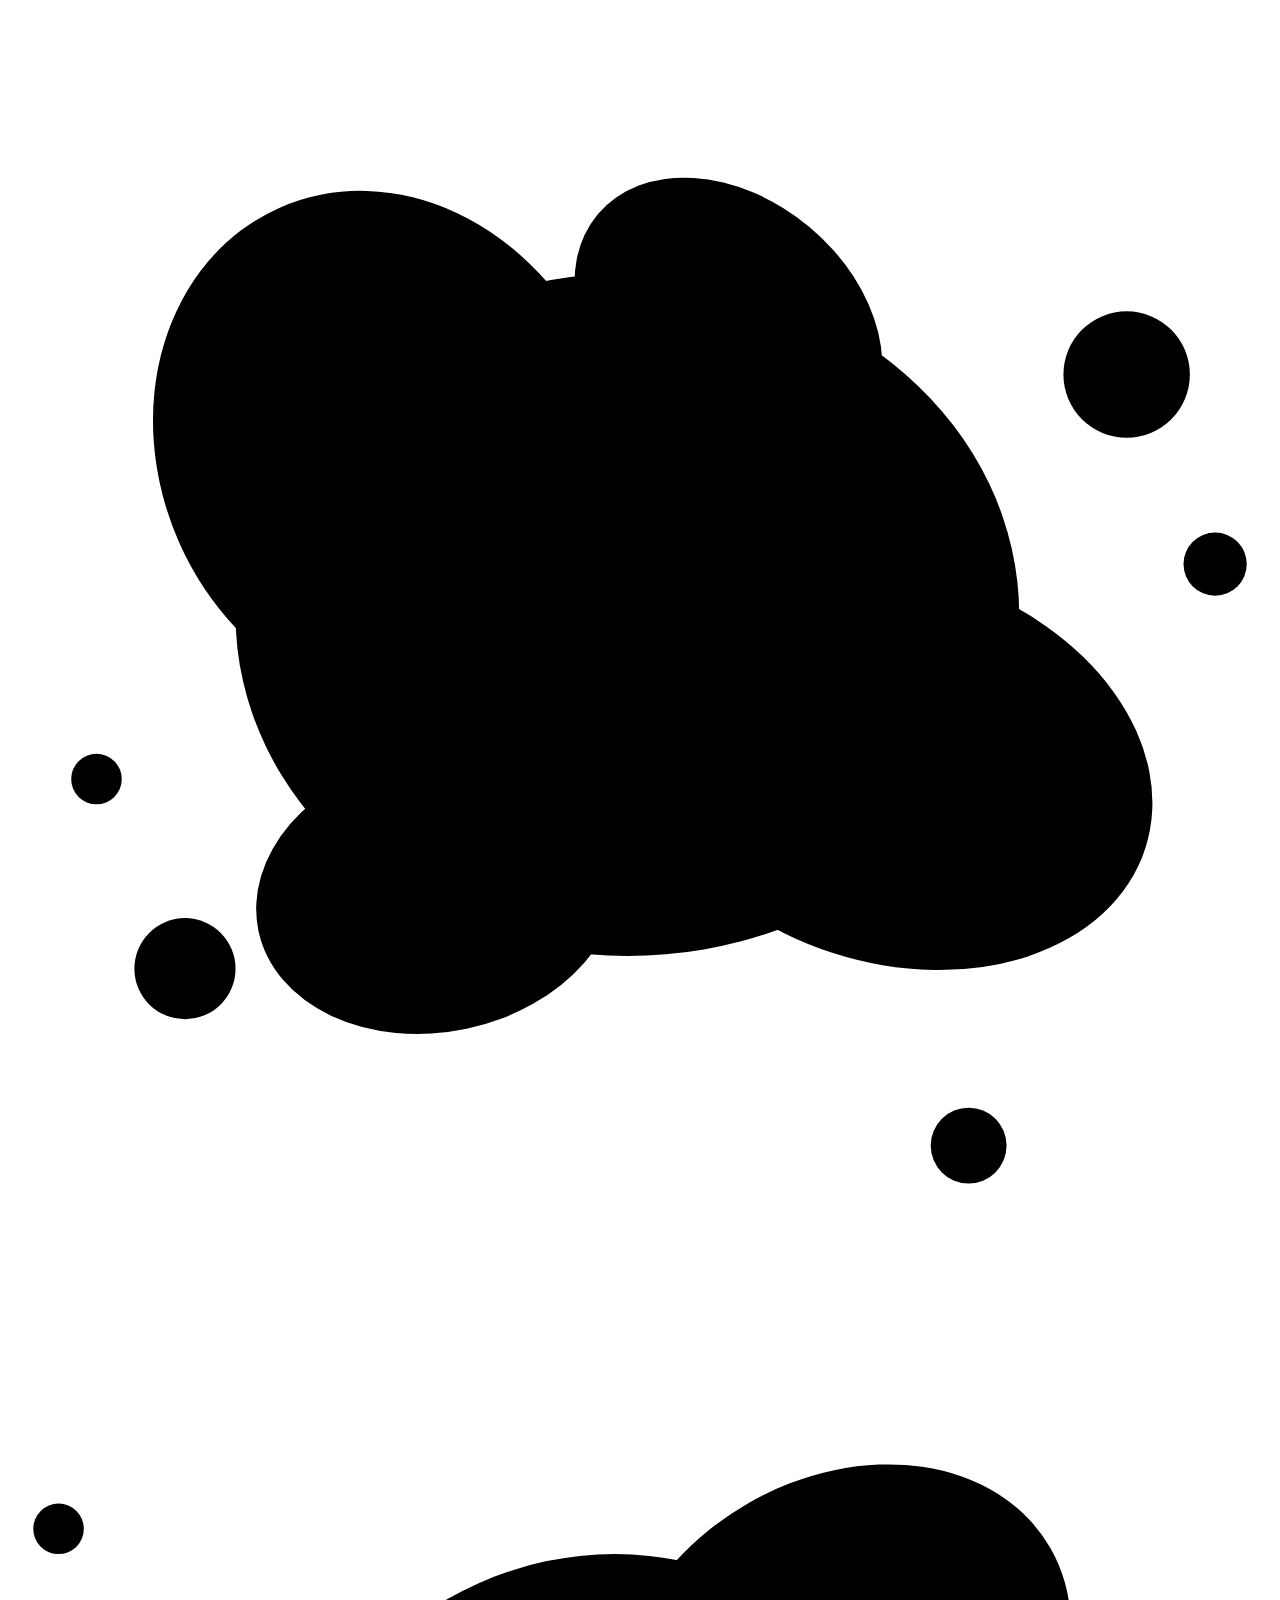
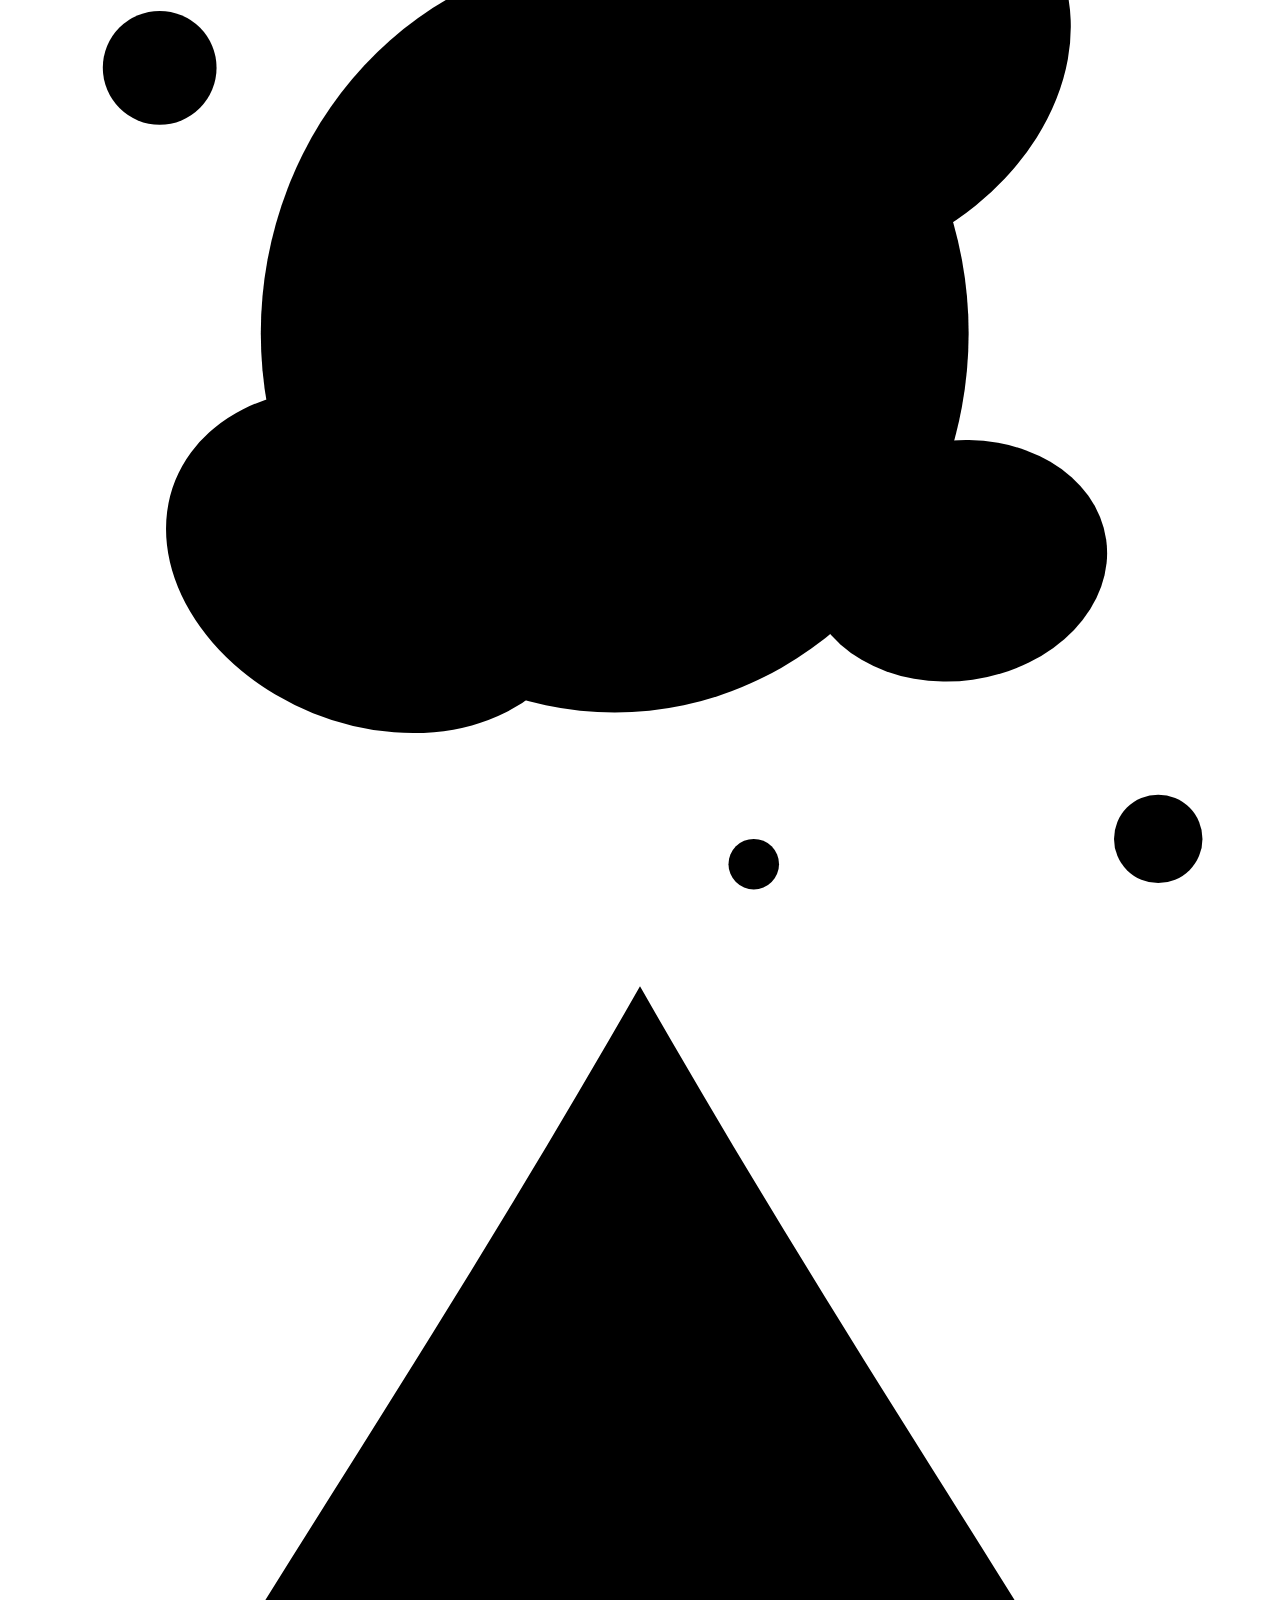
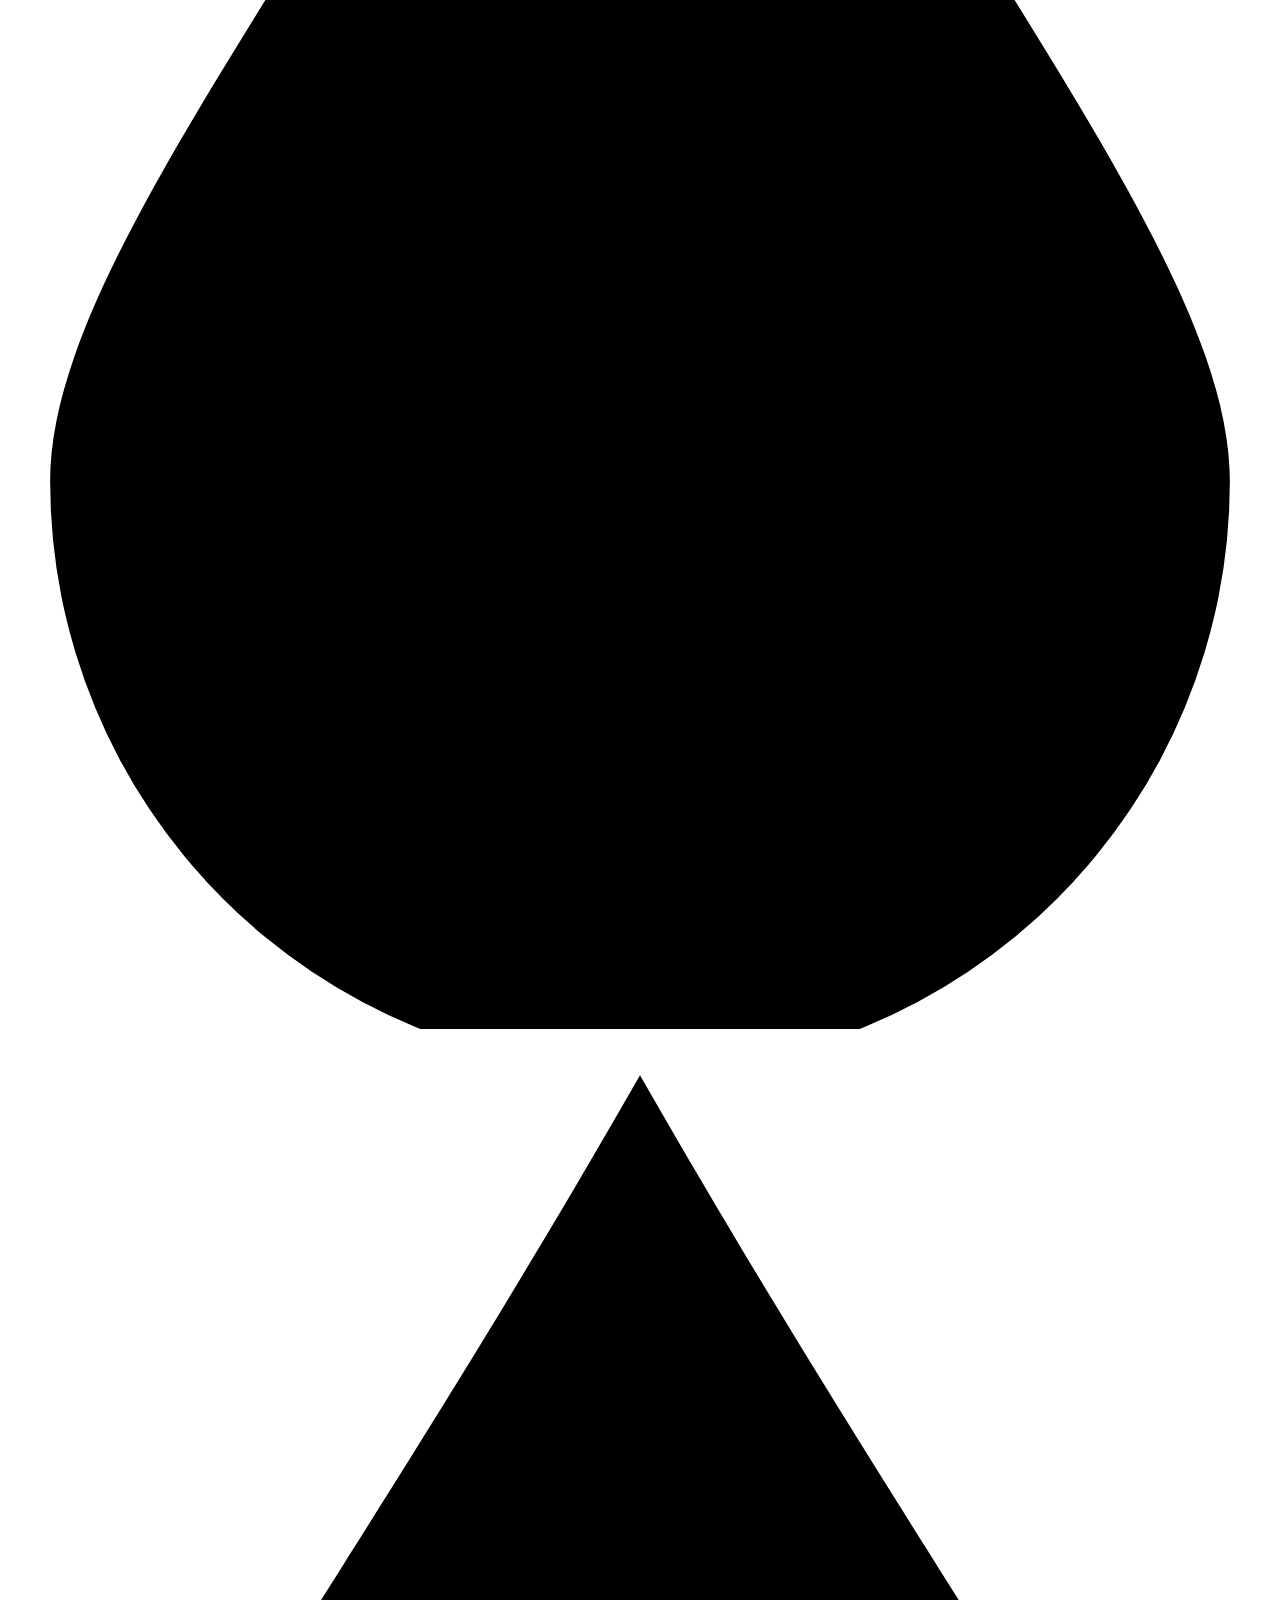
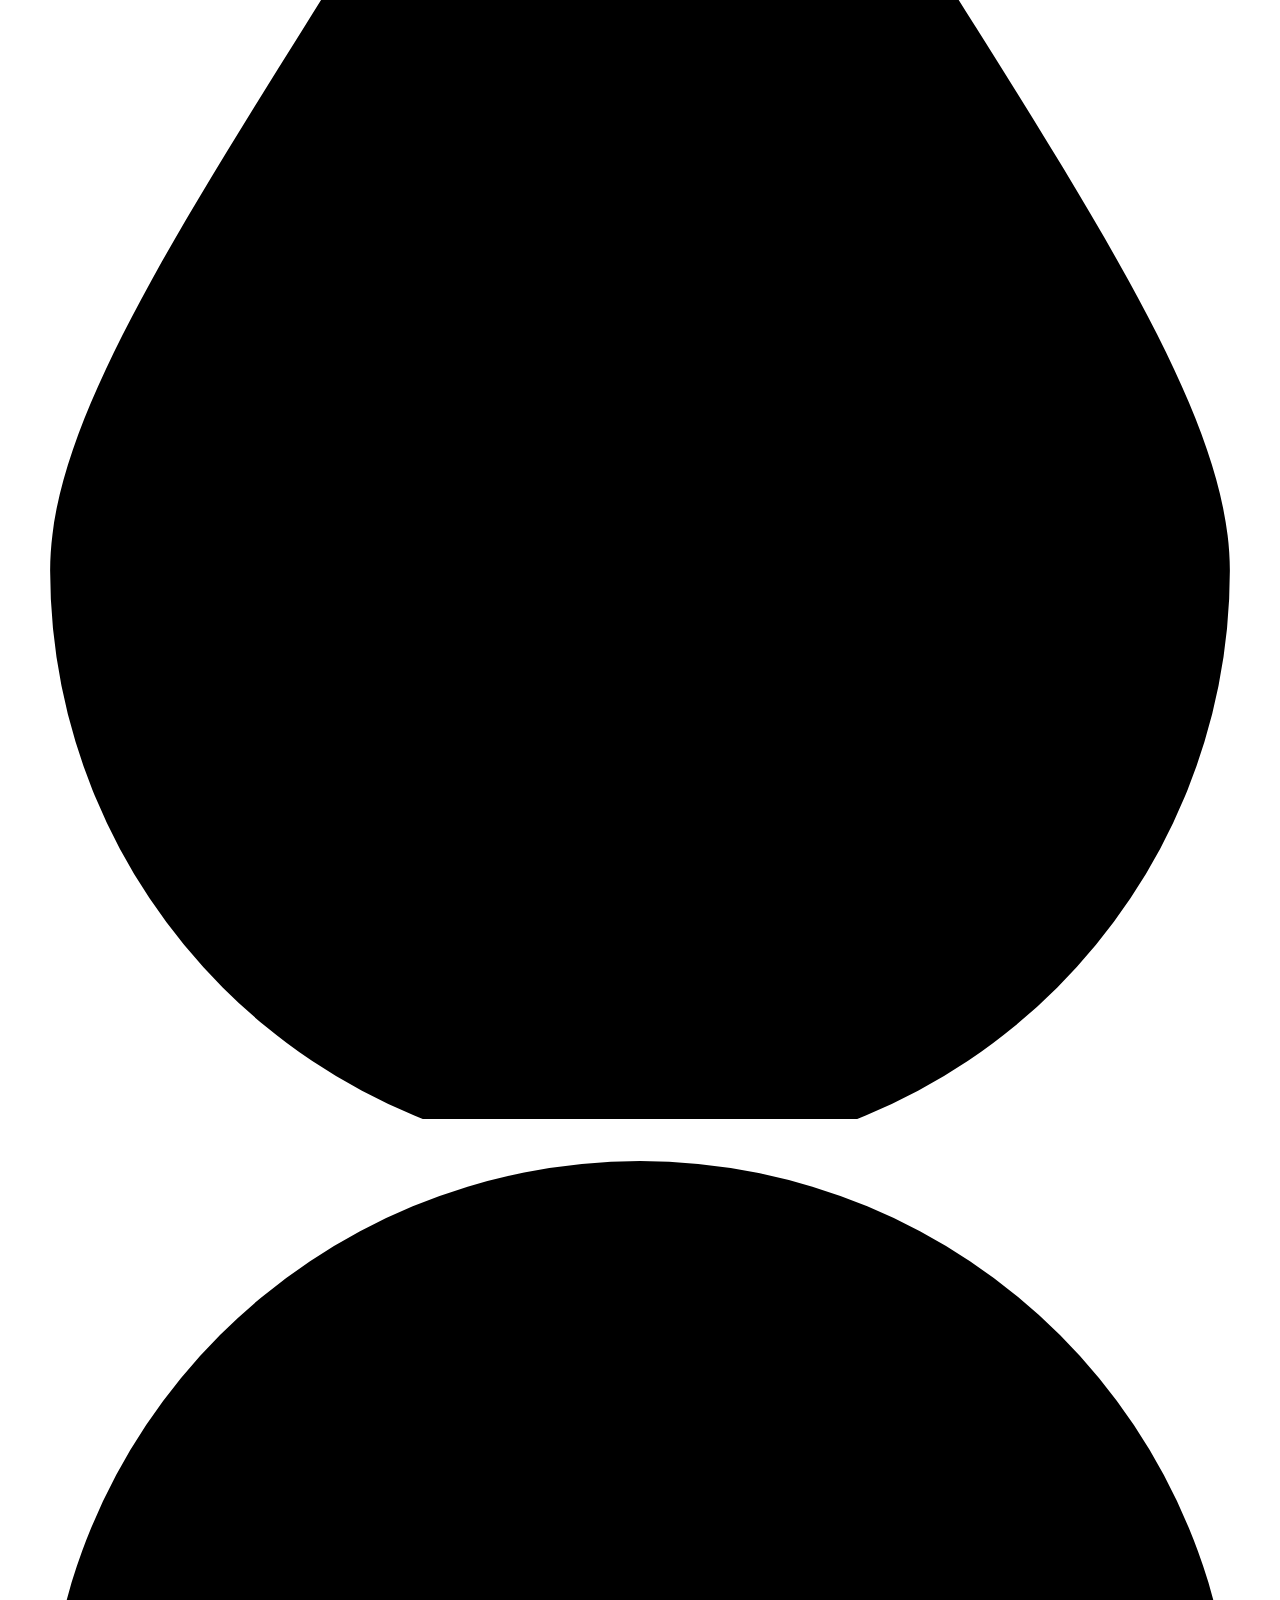
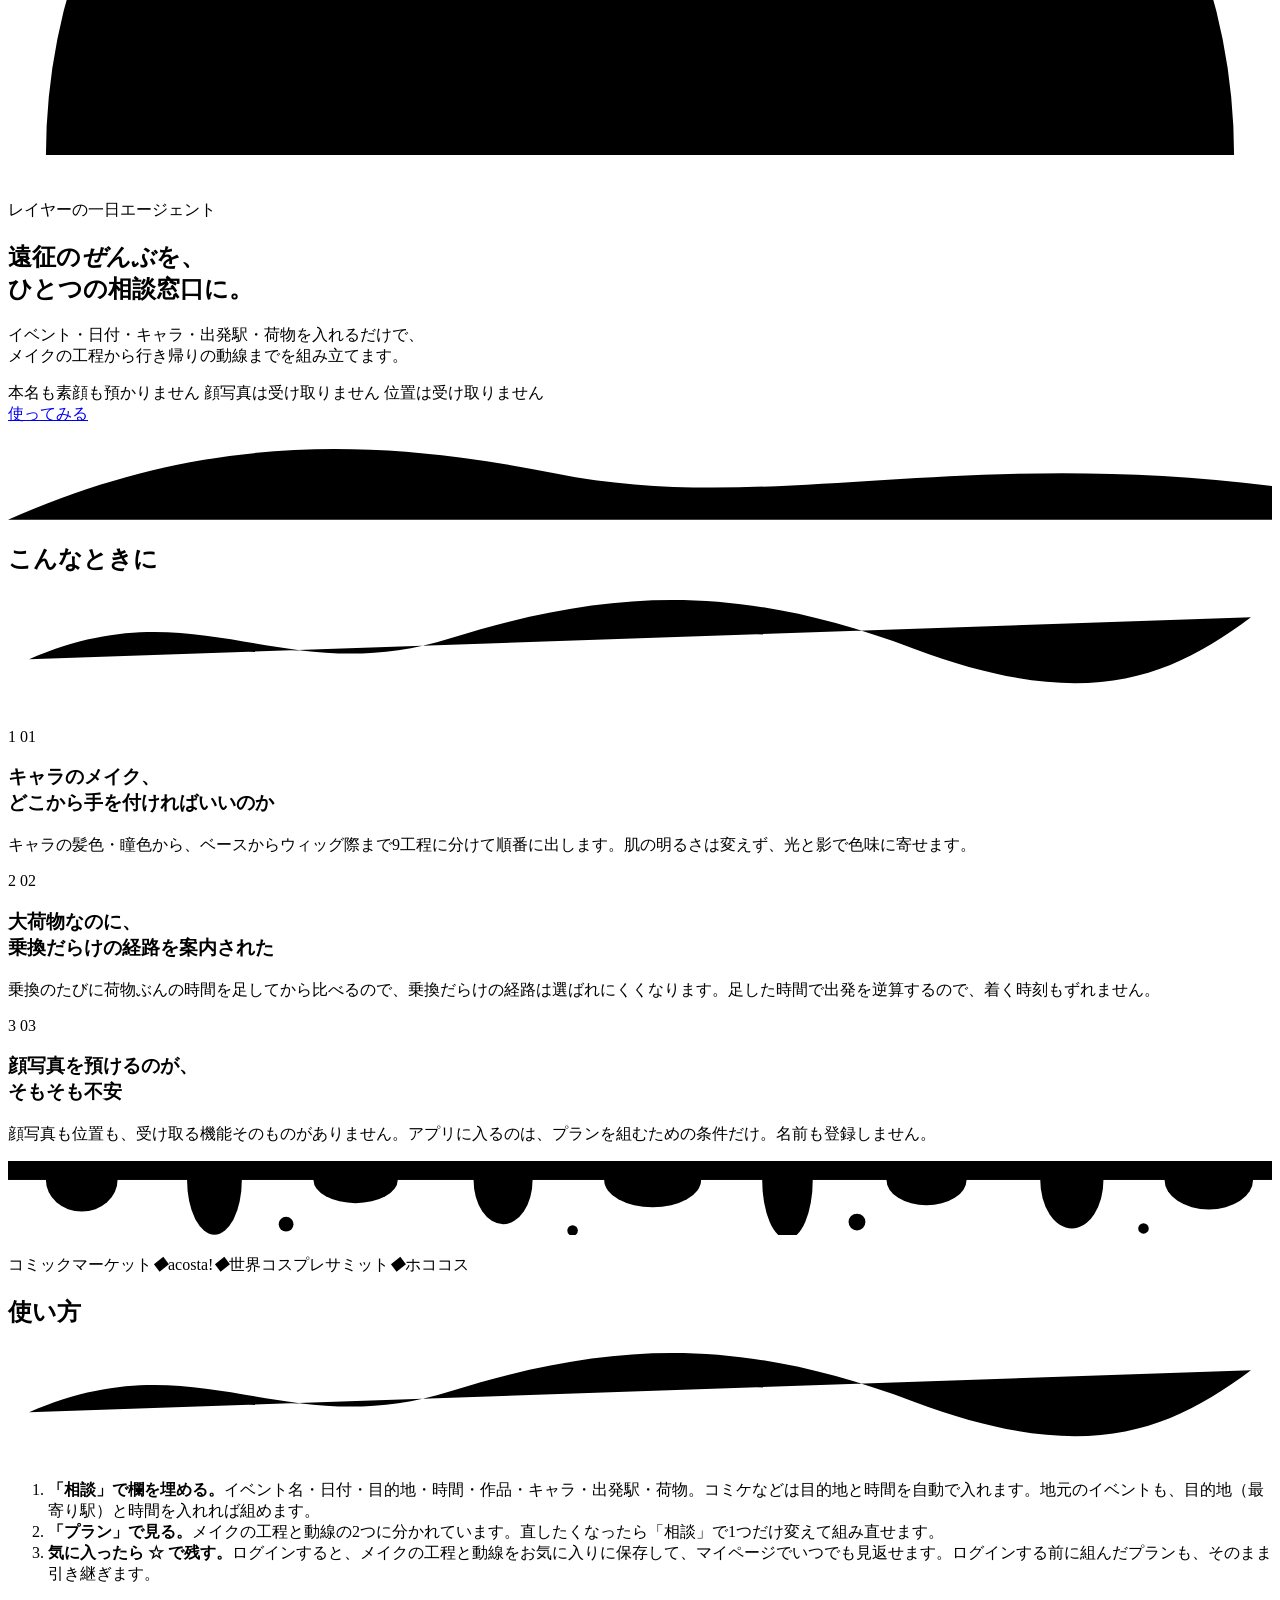
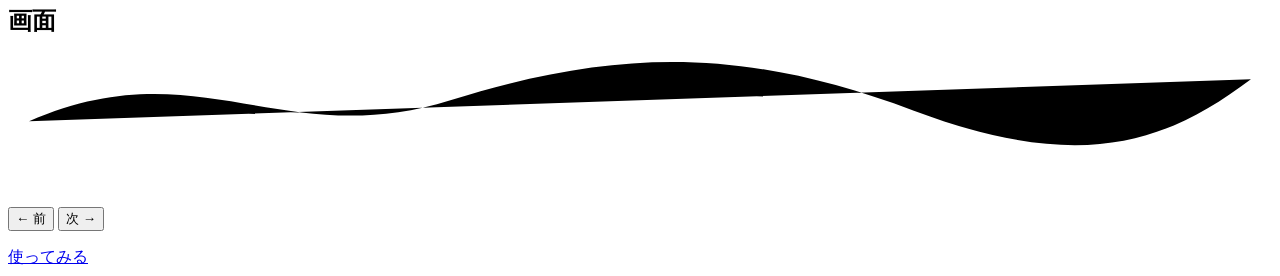
==== commit 00b3fef1: "feat: スクリーンショット保存処理の刷新および README の更新" ====
--- a/web/index.html
+++ b/web/index.html
@@ -11,7 +11,7 @@
 <!-- 英語を選んでいる人には、訳し終えるまで本文を隠す（日本語が一瞬見えないように）。core/i18n.js が外す。
      スクリプトが読めなかったときに白いままにならないよう、2秒で必ず外す -->
 <script>try{if(localStorage.getItem("cos-meguri.lang")==="en"){var d=document.documentElement;d.lang="en";d.classList.add("i18n-pending");setTimeout(function(){d.classList.remove("i18n-pending")},2000)}}catch(e){}</script>
-<link rel="stylesheet" href="/static/style.css?v=76">
+<link rel="stylesheet" href="/static/style.css?v=80">
 </head>
 <body class="p-home">
 <!-- 看板と帯の置き場所。中身は core/shell.js が通信を待たずに描く（先に場所を取らないと、描いた瞬間に本文が飛ぶ） -->
@@ -135,6 +135,23 @@
       <li data-i18n-html="home.howto.2"><b>「プラン」で見る。</b>メイクの工程と動線の2つに分かれています。直したくなったら「相談」で1つだけ変えて組み直せます。</li>
       <li data-i18n-html="home.howto.3"><b>気に入ったら ☆ で残す。</b>ログインすると、メイクの工程と動線をお気に入りに保存して、マイページでいつでも見返せます。ログインする前に組んだプランも、そのまま引き継ぎます。</li>
     </ol>
+    <!-- 画面の写し。実物と同じものを docs/shots.js が撮っている（README も同じ画像を指す）。
+         8枚を大きいまま並べるとページが伸びて重いので、一覧はサムネイル（shots/thumbs/）にして、
+         選んだ1枚だけ大きく出す。中身は home.js が描く（説明の文言も持つ） -->
+    <h2 class="section-title" id="screens"><span data-i18n="画面">画面</span><span class="squiggle" aria-hidden="true"><svg viewBox="0 0 120 12" preserveAspectRatio="none"><path d="M2 8 C 18 1, 26 11, 42 6 S 70 1, 86 7 S 110 10, 118 4"/></svg></span></h2>
+    <div class="guide">
+      <ol id="shot-thumbs" class="thumbs" aria-label="画面の一覧" data-i18n-aria-label="画面の一覧"></ol>
+      <div class="shot-main">
+        <div class="shot"><img id="shot-image" alt="" decoding="async"></div>
+        <div class="shot-nav">
+          <button id="shot-prev" class="ghost" data-i18n="← 前">← 前</button>
+          <span id="shot-counter" class="counter"></span>
+          <button id="shot-next" class="ghost" data-i18n="次 →">次 →</button>
+        </div>
+        <p class="shot-caption"><b id="shot-title"></b><span id="shot-detail"></span></p>
+      </div>
+    </div>
+
     <!-- 読み終えた人が上まで戻らなくていいように、入口をもう1つ置く -->
     <div class="hero-cta lower-cta">
       <a class="btn primary" href="/ask" data-i18n="使ってみる">使ってみる</a>
@@ -142,6 +159,6 @@
   </section>
 </main>
 
-<script type="module" src="/static/js/pages/home.js?v=76"></script>
+<script type="module" src="/static/js/pages/home.js?v=80"></script>
 </body>
 </html>
